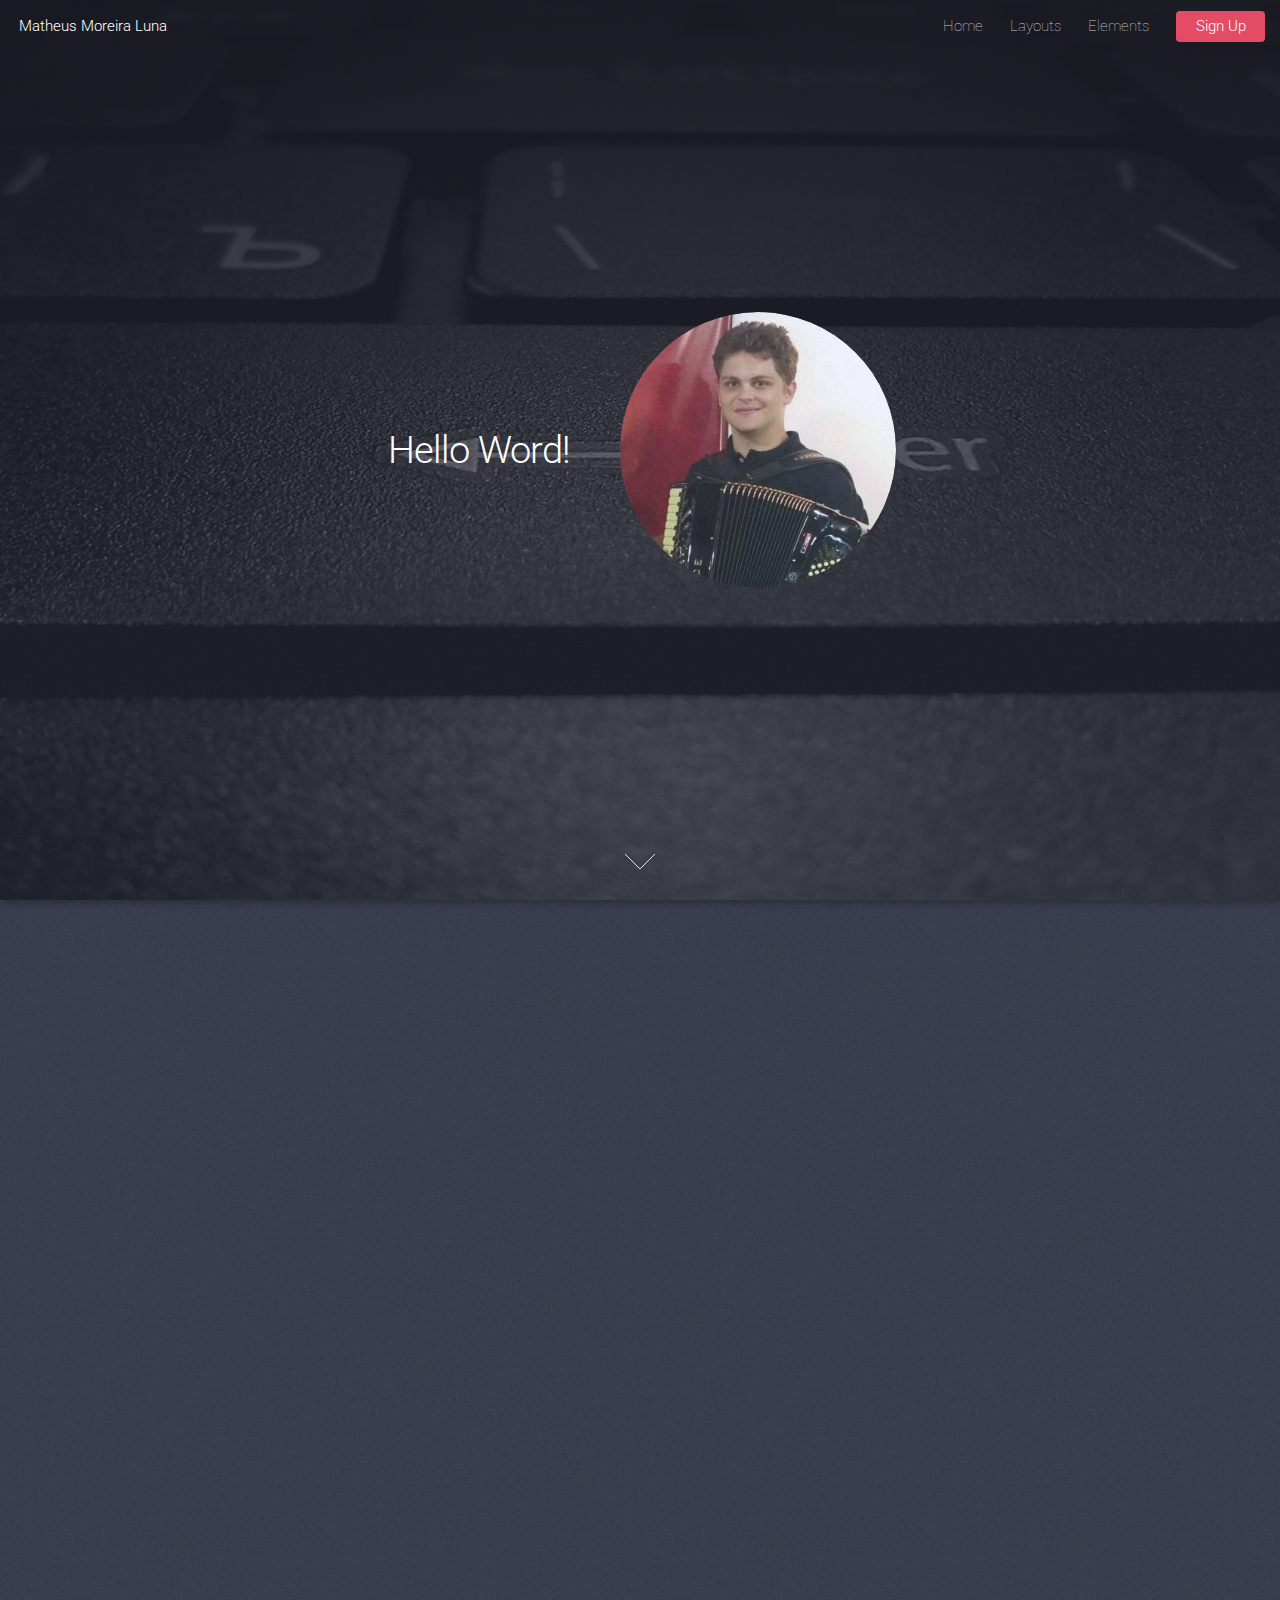
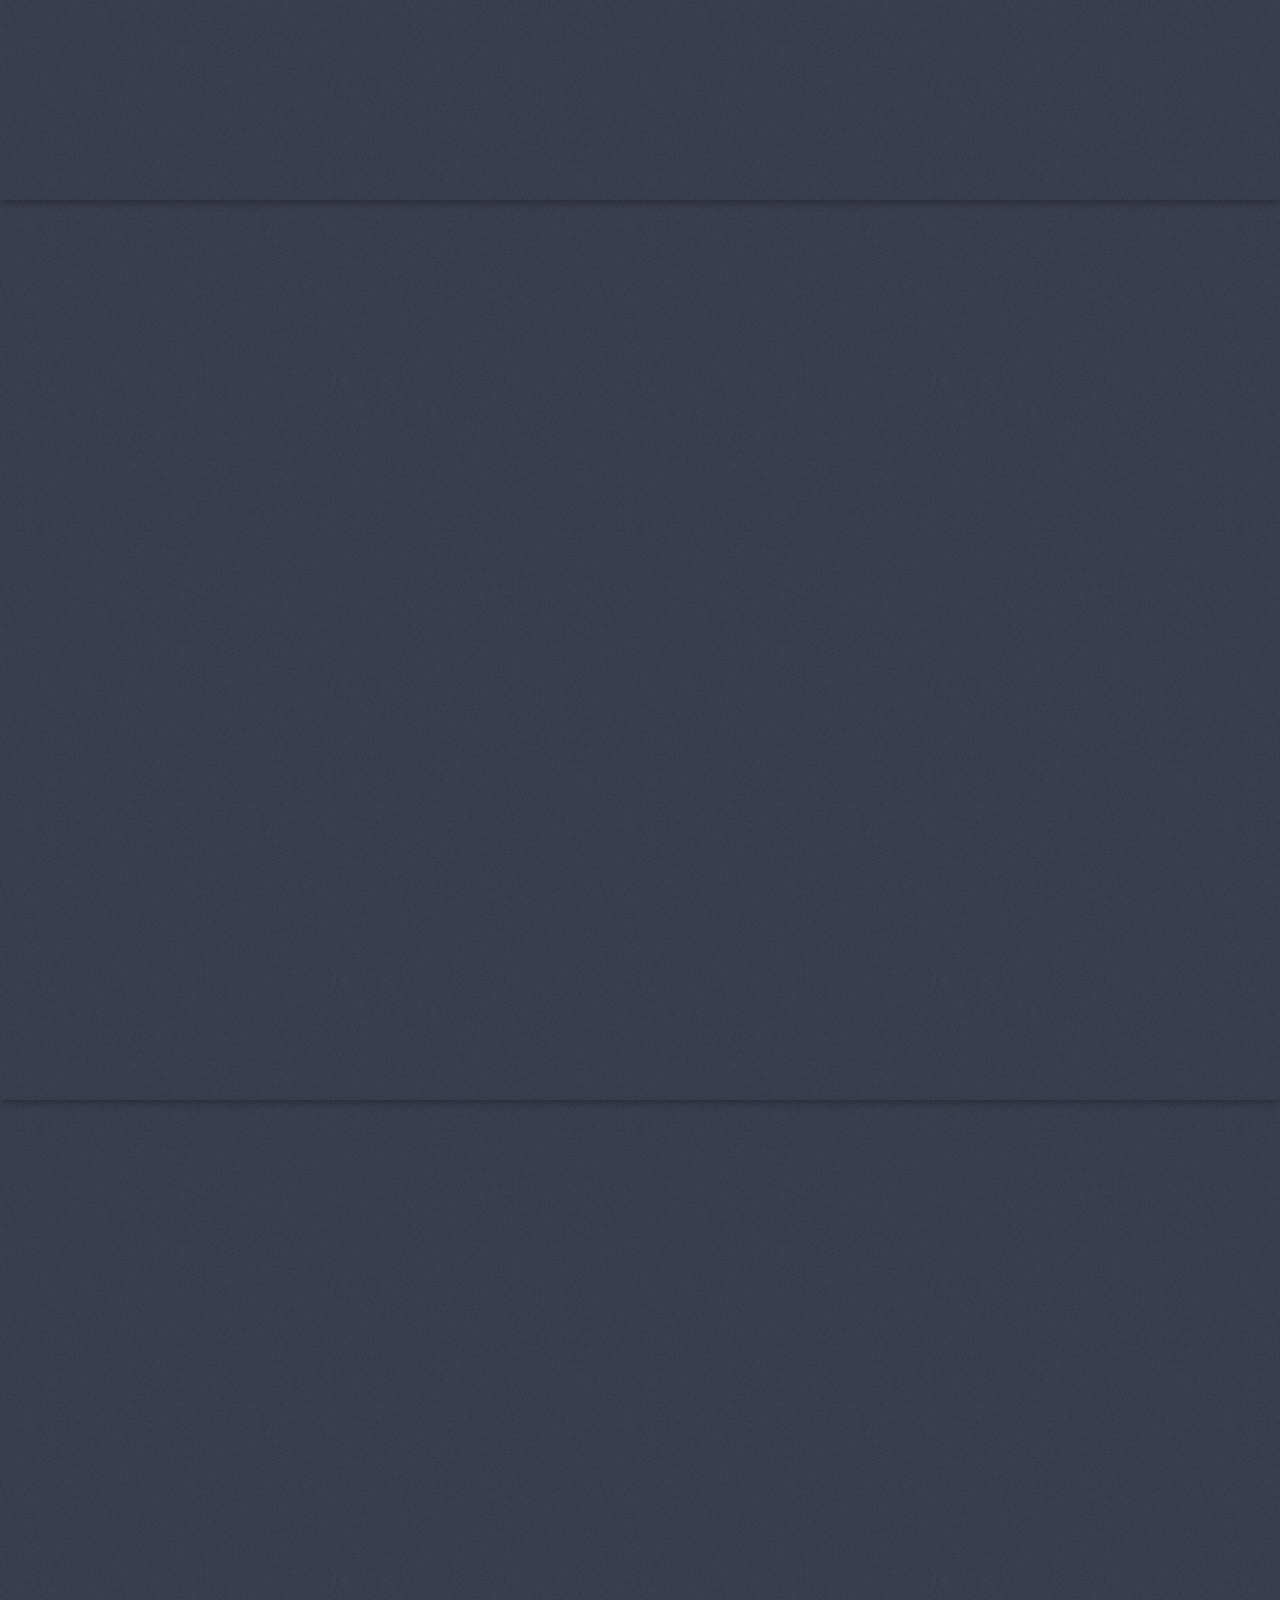
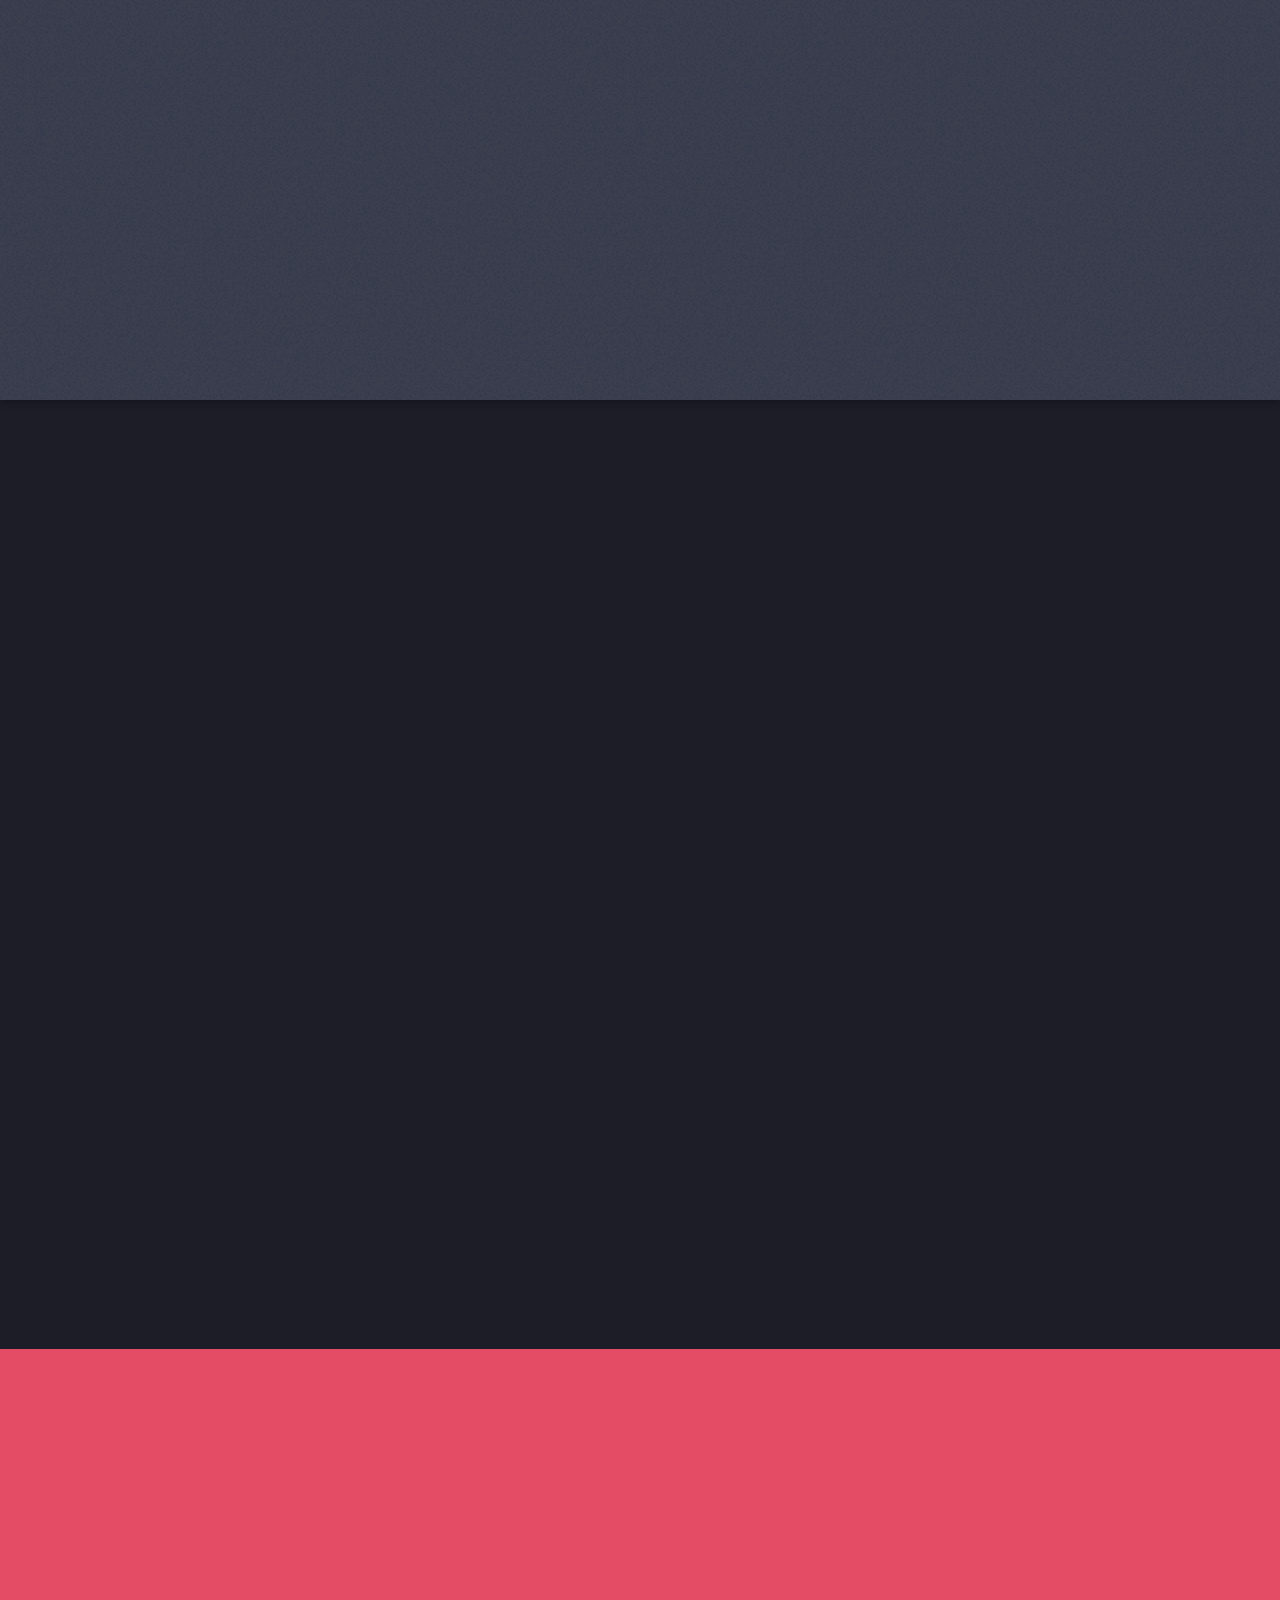
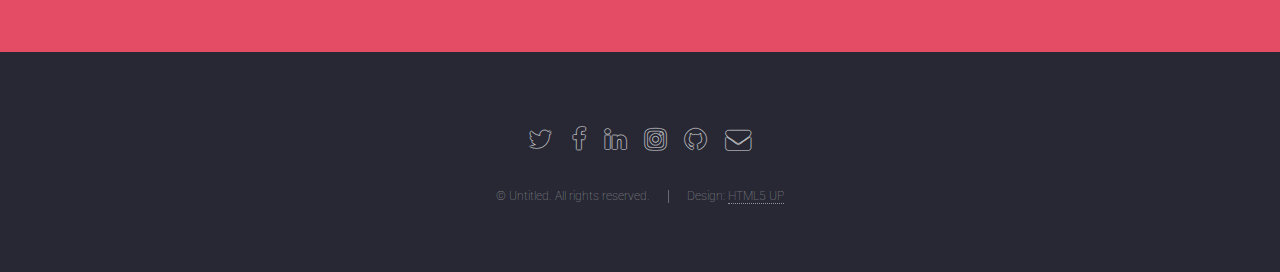
==== index.html @ fc8ed99c "Adicionando título" ====
<!DOCTYPE HTML>
<!--
	Landed by HTML5 UP
	html5up.net | @ajlkn
	Free for personal and commercial use under the CCA 3.0 license (html5up.net/license)
-->
<html lang="pt-br">
	<head>
		<title>Matheus Moreira Luna</title>
		<meta charset="utf-8" />
		<meta name="viewport" content="width=device-width, initial-scale=1" />
		<!--[if lte IE 8]><script src="assets/js/ie/html5shiv.js"></script><![endif]-->
		<link rel="stylesheet" href="assets/css/main.css" />
		<!--[if lte IE 9]><link rel="stylesheet" href="assets/css/ie9.css" /><![endif]-->
		<!--[if lte IE 8]><link rel="stylesheet" href="assets/css/ie8.css" /><![endif]-->
	</head>
	<body class="landing">
		<div id="page-wrapper">

			<!-- Header -->
				<header id="header">
					<h1 id="logo"><a href="index.html">Matheus Moreira Luna</a></h1>
					<nav id="nav">
						<ul>
							<li><a href="index.html">Home</a></li>
							<li>
								<a href="#">Layouts</a>
								<ul>
									<li><a href="left-sidebar.html">Left Sidebar</a></li>
									<li><a href="right-sidebar.html">Right Sidebar</a></li>
									<li><a href="no-sidebar.html">No Sidebar</a></li>
									<li>
										<a href="#">Submenu</a>
										<ul>
											<li><a href="#">Option 1</a></li>
											<li><a href="#">Option 2</a></li>
											<li><a href="#">Option 3</a></li>
											<li><a href="#">Option 4</a></li>
										</ul>
									</li>
								</ul>
							</li>
							<li><a href="elements.html">Elements</a></li>
							<li><a href="#" class="button special">Sign Up</a></li>
						</ul>
					</nav>
				</header>

			<!-- Banner -->
				<section id="banner">
					<div class="content">
						<header>
							<h2>Hello Word!</h2>
							<!--<p>And there are no hoverboards or flying cars.<br />
							Just apps. Lots of mother flipping apps.</p>-->
						</header>
						<span class="image"><img src="images/mathes.jpg" alt="" /></span>
					</div>
					<a href="#one" class="goto-next scrolly">Next</a>
				</section>

			<!-- One -->
				<section id="one" class="spotlight style1 bottom">
					<span class="image fit main"><img src="images/pic02.jpg" alt="" /></span>
					<div class="content">
						<div class="container">
							<div class="row">
								<div class="4u 12u$(medium)">
									<header>
										<h2>Odio faucibus ipsum integer consequat</h2>
										<p>Nascetur eu nibh vestibulum amet gravida nascetur praesent</p>
									</header>
								</div>
								<div class="4u 12u$(medium)">
									<p>Feugiat accumsan lorem eu ac lorem amet sed accumsan donec.
									Blandit orci porttitor semper. Arcu phasellus tortor enim mi
									nisi praesent dolor adipiscing. Integer mi sed nascetur cep aliquet
									augue varius tempus lobortis porttitor accumsan consequat
									adipiscing lorem dolor.</p>
								</div>
								<div class="4u$ 12u$(medium)">
									<p>Morbi enim nascetur et placerat lorem sed iaculis neque ante
									adipiscing adipiscing metus massa. Blandit orci porttitor semper.
									Arcu phasellus tortor enim mi mi nisi praesent adipiscing. Integer
									mi sed nascetur cep aliquet augue varius tempus. Feugiat lorem
									ipsum dolor nullam.</p>
								</div>
							</div>
						</div>
					</div>
					<a href="#two" class="goto-next scrolly">Next</a>
				</section>

			<!-- Two -->
				<section id="two" class="spotlight style2 right">
					<span class="image fit main"><img src="images/pic03.jpg" alt="" /></span>
					<div class="content">
						<header>
							<h2>Interdum amet non magna accumsan</h2>
							<p>Nunc commodo accumsan eget id nisi eu col volutpat magna</p>
						</header>
						<p>Feugiat accumsan lorem eu ac lorem amet ac arcu phasellus tortor enim mi mi nisi praesent adipiscing. Integer mi sed nascetur cep aliquet augue varius tempus lobortis porttitor lorem et accumsan consequat adipiscing lorem.</p>
						<ul class="actions">
							<li><a href="#" class="button">Learn More</a></li>
						</ul>
					</div>
					<a href="#three" class="goto-next scrolly">Next</a>
				</section>

			<!-- Three -->
				<section id="three" class="spotlight style3 left">
					<span class="image fit main bottom"><img src="images/pic04.jpg" alt="" /></span>
					<div class="content">
						<header>
							<h2>Interdum felis blandit praesent sed augue</h2>
							<p>Accumsan integer ultricies aliquam vel massa sapien phasellus</p>
						</header>
						<p>Feugiat accumsan lorem eu ac lorem amet ac arcu phasellus tortor enim mi mi nisi praesent adipiscing. Integer mi sed nascetur cep aliquet augue varius tempus lobortis porttitor lorem et accumsan consequat adipiscing lorem.</p>
						<ul class="actions">
							<li><a href="#" class="button">Learn More</a></li>
						</ul>
					</div>
					<a href="#four" class="goto-next scrolly">Next</a>
				</section>

			<!-- Four -->
				<section id="four" class="wrapper style1 special fade-up">
					<div class="container">
						<header class="major">
							<h2>Accumsan sed tempus adipiscing blandit</h2>
							<p>Iaculis ac volutpat vis non enim gravida nisi faucibus posuere arcu consequat</p>
						</header>
						<div class="box alt">
							<div class="row uniform">
								<section class="4u 6u(medium) 12u$(xsmall)">
									<span class="icon alt major fa-area-chart"></span>
									<h3>Ipsum sed commodo</h3>
									<p>Feugiat accumsan lorem eu ac lorem amet accumsan donec. Blandit orci porttitor.</p>
								</section>
								<section class="4u 6u$(medium) 12u$(xsmall)">
									<span class="icon alt major fa-comment"></span>
									<h3>Eleifend lorem ornare</h3>
									<p>Feugiat accumsan lorem eu ac lorem amet accumsan donec. Blandit orci porttitor.</p>
								</section>
								<section class="4u$ 6u(medium) 12u$(xsmall)">
									<span class="icon alt major fa-flask"></span>
									<h3>Cubilia cep lobortis</h3>
									<p>Feugiat accumsan lorem eu ac lorem amet accumsan donec. Blandit orci porttitor.</p>
								</section>
								<section class="4u 6u$(medium) 12u$(xsmall)">
									<span class="icon alt major fa-paper-plane"></span>
									<h3>Non semper interdum</h3>
									<p>Feugiat accumsan lorem eu ac lorem amet accumsan donec. Blandit orci porttitor.</p>
								</section>
								<section class="4u 6u(medium) 12u$(xsmall)">
									<span class="icon alt major fa-file"></span>
									<h3>Odio laoreet accumsan</h3>
									<p>Feugiat accumsan lorem eu ac lorem amet accumsan donec. Blandit orci porttitor.</p>
								</section>
								<section class="4u$ 6u$(medium) 12u$(xsmall)">
									<span class="icon alt major fa-lock"></span>
									<h3>Massa arcu accumsan</h3>
									<p>Feugiat accumsan lorem eu ac lorem amet accumsan donec. Blandit orci porttitor.</p>
								</section>
							</div>
						</div>
						<footer class="major">
							<ul class="actions">
								<li><a href="#" class="button">Magna sed feugiat</a></li>
							</ul>
						</footer>
					</div>
				</section>

			<!-- Five -->
				<section id="five" class="wrapper style2 special fade">
					<div class="container">
						<header>
							<h2>Magna faucibus lorem diam</h2>
							<p>Ante metus praesent faucibus ante integer id accumsan eleifend</p>
						</header>
						<form method="post" action="#" class="container 50%">
							<div class="row uniform 50%">
								<div class="8u 12u$(xsmall)"><input type="email" name="email" id="email" placeholder="Your Email Address" /></div>
								<div class="4u$ 12u$(xsmall)"><input type="submit" value="Get Started" class="fit special" /></div>
							</div>
						</form>
					</div>
				</section>

			<!-- Footer -->
				<footer id="footer">
					<ul class="icons">
						<li><a href="#" class="icon alt fa-twitter"><span class="label">Twitter</span></a></li>
						<li><a href="#" class="icon alt fa-facebook"><span class="label">Facebook</span></a></li>
						<li><a href="#" class="icon alt fa-linkedin"><span class="label">LinkedIn</span></a></li>
						<li><a href="#" class="icon alt fa-instagram"><span class="label">Instagram</span></a></li>
						<li><a href="#" class="icon alt fa-github"><span class="label">GitHub</span></a></li>
						<li><a href="#" class="icon alt fa-envelope"><span class="label">Email</span></a></li>
					</ul>
					<ul class="copyright">
						<li>&copy; Untitled. All rights reserved.</li><li>Design: <a href="http://html5up.net">HTML5 UP</a></li>
					</ul>
				</footer>

		</div>

		<!-- Scripts -->
			<script src="assets/js/jquery.min.js"></script>
			<script src="assets/js/jquery.scrolly.min.js"></script>
			<script src="assets/js/jquery.dropotron.min.js"></script>
			<script src="assets/js/jquery.scrollex.min.js"></script>
			<script src="assets/js/skel.min.js"></script>
			<script src="assets/js/util.js"></script>
			<!--[if lte IE 8]><script src="assets/js/ie/respond.min.js"></script><![endif]-->
			<script src="assets/js/main.js"></script>

	</body>
</html>
---- assets/css/main.css ----
@import url("font-awesome.min.css");
@import url("http://fonts.googleapis.com/css?family=Roboto:100,300,100italic,300italic");

/*
	Landed by HTML5 UP
	html5up.net | @ajlkn
	Free for personal and commercial use under the CCA 3.0 license (html5up.net/license)
*/

/* Reset */

	html, body, div, span, applet, object, iframe, h1, h2, h3, h4, h5, h6, p, blockquote, pre, a, abbr, acronym, address, big, cite, code, del, dfn, em, img, ins, kbd, q, s, samp, small, strike, strong, sub, sup, tt, var, b, u, i, center, dl, dt, dd, ol, ul, li, fieldset, form, label, legend, table, caption, tbody, tfoot, thead, tr, th, td, article, aside, canvas, details, embed, figure, figcaption, footer, header, hgroup, menu, nav, output, ruby, section, summary, time, mark, audio, video {
		margin: 0;
		padding: 0;
		border: 0;
		font-size: 100%;
		font: inherit;
		vertical-align: baseline;
	}

	article, aside, details, figcaption, figure, footer, header, hgroup, menu, nav, section {
		display: block;
	}

	body {
		line-height: 1;
	}

	ol, ul {
		list-style: none;
	}

	blockquote, q {
		quotes: none;
	}

	blockquote:before, blockquote:after, q:before, q:after {
		content: '';
		content: none;
	}

	table {
		border-collapse: collapse;
		border-spacing: 0;
	}

	body {
		-webkit-text-size-adjust: none;
	}

/* Box Model */

	*, *:before, *:after {
		-moz-box-sizing: border-box;
		-webkit-box-sizing: border-box;
		box-sizing: border-box;
	}

/* Containers */

	.container {
		margin-left: auto;
		margin-right: auto;
	}

	.container.\31 25\25 {
		width: 100%;
		max-width: 87.5em;
		min-width: 70em;
	}

	.container.\37 5\25 {
		width: 52.5em;
	}

	.container.\35 0\25 {
		width: 35em;
	}

	.container.\32 5\25 {
		width: 17.5em;
	}

	.container {
		width: 70em;
	}

	@media screen and (max-width: 1680px) {

		.container.\31 25\25 {
			width: 100%;
			max-width: 87.5em;
			min-width: 70em;
		}

		.container.\37 5\25 {
			width: 52.5em;
		}

		.container.\35 0\25 {
			width: 35em;
		}

		.container.\32 5\25 {
			width: 17.5em;
		}

		.container {
			width: 70em;
		}

	}

	@media screen and (max-width: 1280px) {

		.container.\31 25\25 {
			width: 100%;
			max-width: 112.5%;
			min-width: 90%;
		}

		.container.\37 5\25 {
			width: 67.5%;
		}

		.container.\35 0\25 {
			width: 45%;
		}

		.container.\32 5\25 {
			width: 22.5%;
		}

		.container {
			width: 90%;
		}

	}

	@media screen and (max-width: 980px) {

		.container.\31 25\25 {
			width: 100%;
			max-width: 125%;
			min-width: 100%;
		}

		.container.\37 5\25 {
			width: 75%;
		}

		.container.\35 0\25 {
			width: 50%;
		}

		.container.\32 5\25 {
			width: 25%;
		}

		.container {
			width: 100% !important;
		}

	}

	@media screen and (max-width: 736px) {

		.container.\31 25\25 {
			width: 100%;
			max-width: 125%;
			min-width: 100%;
		}

		.container.\37 5\25 {
			width: 75%;
		}

		.container.\35 0\25 {
			width: 50%;
		}

		.container.\32 5\25 {
			width: 25%;
		}

		.container {
			width: 100% !important;
		}

	}

	@media screen and (max-width: 480px) {

		.container.\31 25\25 {
			width: 100%;
			max-width: 125%;
			min-width: 100%;
		}

		.container.\37 5\25 {
			width: 75%;
		}

		.container.\35 0\25 {
			width: 50%;
		}

		.container.\32 5\25 {
			width: 25%;
		}

		.container {
			width: 100% !important;
		}

	}

/* Grid */

	.row {
		border-bottom: solid 1px transparent;
		-moz-box-sizing: border-box;
		-webkit-box-sizing: border-box;
		box-sizing: border-box;
	}

	.row > * {
		float: left;
		-moz-box-sizing: border-box;
		-webkit-box-sizing: border-box;
		box-sizing: border-box;
	}

	.row:after, .row:before {
		content: '';
		display: block;
		clear: both;
		height: 0;
	}

	.row.uniform > * > :first-child {
		margin-top: 0;
	}

	.row.uniform > * > :last-child {
		margin-bottom: 0;
	}

	.row.\30 \25 > * {
		padding: 0 0 0 0em;
	}

	.row.\30 \25 {
		margin: 0 0 -1px 0em;
	}

	.row.uniform.\30 \25 > * {
		padding: 0em 0 0 0em;
	}

	.row.uniform.\30 \25 {
		margin: 0em 0 -1px 0em;
	}

	.row > * {
		padding: 0 0 0 2.5em;
	}

	.row {
		margin: 0 0 -1px -2.5em;
	}

	.row.uniform > * {
		padding: 2.5em 0 0 2.5em;
	}

	.row.uniform {
		margin: -2.5em 0 -1px -2.5em;
	}

	.row.\32 00\25 > * {
		padding: 0 0 0 5em;
	}

	.row.\32 00\25 {
		margin: 0 0 -1px -5em;
	}

	.row.uniform.\32 00\25 > * {
		padding: 5em 0 0 5em;
	}

	.row.uniform.\32 00\25 {
		margin: -5em 0 -1px -5em;
	}

	.row.\31 50\25 > * {
		padding: 0 0 0 3.75em;
	}

	.row.\31 50\25 {
		margin: 0 0 -1px -3.75em;
	}

	.row.uniform.\31 50\25 > * {
		padding: 3.75em 0 0 3.75em;
	}

	.row.uniform.\31 50\25 {
		margin: -3.75em 0 -1px -3.75em;
	}

	.row.\35 0\25 > * {
		padding: 0 0 0 1.25em;
	}

	.row.\35 0\25 {
		margin: 0 0 -1px -1.25em;
	}

	.row.uniform.\35 0\25 > * {
		padding: 1.25em 0 0 1.25em;
	}

	.row.uniform.\35 0\25 {
		margin: -1.25em 0 -1px -1.25em;
	}

	.row.\32 5\25 > * {
		padding: 0 0 0 0.625em;
	}

	.row.\32 5\25 {
		margin: 0 0 -1px -0.625em;
	}

	.row.uniform.\32 5\25 > * {
		padding: 0.625em 0 0 0.625em;
	}

	.row.uniform.\32 5\25 {
		margin: -0.625em 0 -1px -0.625em;
	}

	.\31 2u, .\31 2u\24 {
		width: 100%;
		clear: none;
		margin-left: 0;
	}

	.\31 1u, .\31 1u\24 {
		width: 91.6666666667%;
		clear: none;
		margin-left: 0;
	}

	.\31 0u, .\31 0u\24 {
		width: 83.3333333333%;
		clear: none;
		margin-left: 0;
	}

	.\39 u, .\39 u\24 {
		width: 75%;
		clear: none;
		margin-left: 0;
	}

	.\38 u, .\38 u\24 {
		width: 66.6666666667%;
		clear: none;
		margin-left: 0;
	}

	.\37 u, .\37 u\24 {
		width: 58.3333333333%;
		clear: none;
		margin-left: 0;
	}

	.\36 u, .\36 u\24 {
		width: 50%;
		clear: none;
		margin-left: 0;
	}

	.\35 u, .\35 u\24 {
		width: 41.6666666667%;
		clear: none;
		margin-left: 0;
	}

	.\34 u, .\34 u\24 {
		width: 33.3333333333%;
		clear: none;
		margin-left: 0;
	}

	.\33 u, .\33 u\24 {
		width: 25%;
		clear: none;
		margin-left: 0;
	}

	.\32 u, .\32 u\24 {
		width: 16.6666666667%;
		clear: none;
		margin-left: 0;
	}

	.\31 u, .\31 u\24 {
		width: 8.3333333333%;
		clear: none;
		margin-left: 0;
	}

	.\31 2u\24 + *,
	.\31 1u\24 + *,
	.\31 0u\24 + *,
	.\39 u\24 + *,
	.\38 u\24 + *,
	.\37 u\24 + *,
	.\36 u\24 + *,
	.\35 u\24 + *,
	.\34 u\24 + *,
	.\33 u\24 + *,
	.\32 u\24 + *,
	.\31 u\24 + * {
		clear: left;
	}

	.\-11u {
		margin-left: 91.66667%;
	}

	.\-10u {
		margin-left: 83.33333%;
	}

	.\-9u {
		margin-left: 75%;
	}

	.\-8u {
		margin-left: 66.66667%;
	}

	.\-7u {
		margin-left: 58.33333%;
	}

	.\-6u {
		margin-left: 50%;
	}

	.\-5u {
		margin-left: 41.66667%;
	}

	.\-4u {
		margin-left: 33.33333%;
	}

	.\-3u {
		margin-left: 25%;
	}

	.\-2u {
		margin-left: 16.66667%;
	}

	.\-1u {
		margin-left: 8.33333%;
	}

	@media screen and (max-width: 1680px) {

		.row > * {
			padding: 0 0 0 2.5em;
		}

		.row {
			margin: 0 0 -1px -2.5em;
		}

		.row.uniform > * {
			padding: 2.5em 0 0 2.5em;
		}

		.row.uniform {
			margin: -2.5em 0 -1px -2.5em;
		}

		.row.\32 00\25 > * {
			padding: 0 0 0 5em;
		}

		.row.\32 00\25 {
			margin: 0 0 -1px -5em;
		}

		.row.uniform.\32 00\25 > * {
			padding: 5em 0 0 5em;
		}

		.row.uniform.\32 00\25 {
			margin: -5em 0 -1px -5em;
		}

		.row.\31 50\25 > * {
			padding: 0 0 0 3.75em;
		}

		.row.\31 50\25 {
			margin: 0 0 -1px -3.75em;
		}

		.row.uniform.\31 50\25 > * {
			padding: 3.75em 0 0 3.75em;
		}

		.row.uniform.\31 50\25 {
			margin: -3.75em 0 -1px -3.75em;
		}

		.row.\35 0\25 > * {
			padding: 0 0 0 1.25em;
		}

		.row.\35 0\25 {
			margin: 0 0 -1px -1.25em;
		}

		.row.uniform.\35 0\25 > * {
			padding: 1.25em 0 0 1.25em;
		}

		.row.uniform.\35 0\25 {
			margin: -1.25em 0 -1px -1.25em;
		}

		.row.\32 5\25 > * {
			padding: 0 0 0 0.625em;
		}

		.row.\32 5\25 {
			margin: 0 0 -1px -0.625em;
		}

		.row.uniform.\32 5\25 > * {
			padding: 0.625em 0 0 0.625em;
		}

		.row.uniform.\32 5\25 {
			margin: -0.625em 0 -1px -0.625em;
		}

		.\31 2u\28xlarge\29, .\31 2u\24\28xlarge\29 {
			width: 100%;
			clear: none;
			margin-left: 0;
		}

		.\31 1u\28xlarge\29, .\31 1u\24\28xlarge\29 {
			width: 91.6666666667%;
			clear: none;
			margin-left: 0;
		}

		.\31 0u\28xlarge\29, .\31 0u\24\28xlarge\29 {
			width: 83.3333333333%;
			clear: none;
			margin-left: 0;
		}

		.\39 u\28xlarge\29, .\39 u\24\28xlarge\29 {
			width: 75%;
			clear: none;
			margin-left: 0;
		}

		.\38 u\28xlarge\29, .\38 u\24\28xlarge\29 {
			width: 66.6666666667%;
			clear: none;
			margin-left: 0;
		}

		.\37 u\28xlarge\29, .\37 u\24\28xlarge\29 {
			width: 58.3333333333%;
			clear: none;
			margin-left: 0;
		}

		.\36 u\28xlarge\29, .\36 u\24\28xlarge\29 {
			width: 50%;
			clear: none;
			margin-left: 0;
		}

		.\35 u\28xlarge\29, .\35 u\24\28xlarge\29 {
			width: 41.6666666667%;
			clear: none;
			margin-left: 0;
		}

		.\34 u\28xlarge\29, .\34 u\24\28xlarge\29 {
			width: 33.3333333333%;
			clear: none;
			margin-left: 0;
		}

		.\33 u\28xlarge\29, .\33 u\24\28xlarge\29 {
			width: 25%;
			clear: none;
			margin-left: 0;
		}

		.\32 u\28xlarge\29, .\32 u\24\28xlarge\29 {
			width: 16.6666666667%;
			clear: none;
			margin-left: 0;
		}

		.\31 u\28xlarge\29, .\31 u\24\28xlarge\29 {
			width: 8.3333333333%;
			clear: none;
			margin-left: 0;
		}

		.\31 2u\24\28xlarge\29 + *,
		.\31 1u\24\28xlarge\29 + *,
		.\31 0u\24\28xlarge\29 + *,
		.\39 u\24\28xlarge\29 + *,
		.\38 u\24\28xlarge\29 + *,
		.\37 u\24\28xlarge\29 + *,
		.\36 u\24\28xlarge\29 + *,
		.\35 u\24\28xlarge\29 + *,
		.\34 u\24\28xlarge\29 + *,
		.\33 u\24\28xlarge\29 + *,
		.\32 u\24\28xlarge\29 + *,
		.\31 u\24\28xlarge\29 + * {
			clear: left;
		}

		.\-11u\28xlarge\29 {
			margin-left: 91.66667%;
		}

		.\-10u\28xlarge\29 {
			margin-left: 83.33333%;
		}

		.\-9u\28xlarge\29 {
			margin-left: 75%;
		}

		.\-8u\28xlarge\29 {
			margin-left: 66.66667%;
		}

		.\-7u\28xlarge\29 {
			margin-left: 58.33333%;
		}

		.\-6u\28xlarge\29 {
			margin-left: 50%;
		}

		.\-5u\28xlarge\29 {
			margin-left: 41.66667%;
		}

		.\-4u\28xlarge\29 {
			margin-left: 33.33333%;
		}

		.\-3u\28xlarge\29 {
			margin-left: 25%;
		}

		.\-2u\28xlarge\29 {
			margin-left: 16.66667%;
		}

		.\-1u\28xlarge\29 {
			margin-left: 8.33333%;
		}

	}

	@media screen and (max-width: 1280px) {

		.row > * {
			padding: 0 0 0 2.5em;
		}

		.row {
			margin: 0 0 -1px -2.5em;
		}

		.row.uniform > * {
			padding: 2.5em 0 0 2.5em;
		}

		.row.uniform {
			margin: -2.5em 0 -1px -2.5em;
		}

		.row.\32 00\25 > * {
			padding: 0 0 0 5em;
		}

		.row.\32 00\25 {
			margin: 0 0 -1px -5em;
		}

		.row.uniform.\32 00\25 > * {
			padding: 5em 0 0 5em;
		}

		.row.uniform.\32 00\25 {
			margin: -5em 0 -1px -5em;
		}

		.row.\31 50\25 > * {
			padding: 0 0 0 3.75em;
		}

		.row.\31 50\25 {
			margin: 0 0 -1px -3.75em;
		}

		.row.uniform.\31 50\25 > * {
			padding: 3.75em 0 0 3.75em;
		}

		.row.uniform.\31 50\25 {
			margin: -3.75em 0 -1px -3.75em;
		}

		.row.\35 0\25 > * {
			padding: 0 0 0 1.25em;
		}

		.row.\35 0\25 {
			margin: 0 0 -1px -1.25em;
		}

		.row.uniform.\35 0\25 > * {
			padding: 1.25em 0 0 1.25em;
		}

		.row.uniform.\35 0\25 {
			margin: -1.25em 0 -1px -1.25em;
		}

		.row.\32 5\25 > * {
			padding: 0 0 0 0.625em;
		}

		.row.\32 5\25 {
			margin: 0 0 -1px -0.625em;
		}

		.row.uniform.\32 5\25 > * {
			padding: 0.625em 0 0 0.625em;
		}

		.row.uniform.\32 5\25 {
			margin: -0.625em 0 -1px -0.625em;
		}

		.\31 2u\28large\29, .\31 2u\24\28large\29 {
			width: 100%;
			clear: none;
			margin-left: 0;
		}

		.\31 1u\28large\29, .\31 1u\24\28large\29 {
			width: 91.6666666667%;
			clear: none;
			margin-left: 0;
		}

		.\31 0u\28large\29, .\31 0u\24\28large\29 {
			width: 83.3333333333%;
			clear: none;
			margin-left: 0;
		}

		.\39 u\28large\29, .\39 u\24\28large\29 {
			width: 75%;
			clear: none;
			margin-left: 0;
		}

		.\38 u\28large\29, .\38 u\24\28large\29 {
			width: 66.6666666667%;
			clear: none;
			margin-left: 0;
		}

		.\37 u\28large\29, .\37 u\24\28large\29 {
			width: 58.3333333333%;
			clear: none;
			margin-left: 0;
		}

		.\36 u\28large\29, .\36 u\24\28large\29 {
			width: 50%;
			clear: none;
			margin-left: 0;
		}

		.\35 u\28large\29, .\35 u\24\28large\29 {
			width: 41.6666666667%;
			clear: none;
			margin-left: 0;
		}

		.\34 u\28large\29, .\34 u\24\28large\29 {
			width: 33.3333333333%;
			clear: none;
			margin-left: 0;
		}

		.\33 u\28large\29, .\33 u\24\28large\29 {
			width: 25%;
			clear: none;
			margin-left: 0;
		}

		.\32 u\28large\29, .\32 u\24\28large\29 {
			width: 16.6666666667%;
			clear: none;
			margin-left: 0;
		}

		.\31 u\28large\29, .\31 u\24\28large\29 {
			width: 8.3333333333%;
			clear: none;
			margin-left: 0;
		}

		.\31 2u\24\28large\29 + *,
		.\31 1u\24\28large\29 + *,
		.\31 0u\24\28large\29 + *,
		.\39 u\24\28large\29 + *,
		.\38 u\24\28large\29 + *,
		.\37 u\24\28large\29 + *,
		.\36 u\24\28large\29 + *,
		.\35 u\24\28large\29 + *,
		.\34 u\24\28large\29 + *,
		.\33 u\24\28large\29 + *,
		.\32 u\24\28large\29 + *,
		.\31 u\24\28large\29 + * {
			clear: left;
		}

		.\-11u\28large\29 {
			margin-left: 91.66667%;
		}

		.\-10u\28large\29 {
			margin-left: 83.33333%;
		}

		.\-9u\28large\29 {
			margin-left: 75%;
		}

		.\-8u\28large\29 {
			margin-left: 66.66667%;
		}

		.\-7u\28large\29 {
			margin-left: 58.33333%;
		}

		.\-6u\28large\29 {
			margin-left: 50%;
		}

		.\-5u\28large\29 {
			margin-left: 41.66667%;
		}

		.\-4u\28large\29 {
			margin-left: 33.33333%;
		}

		.\-3u\28large\29 {
			margin-left: 25%;
		}

		.\-2u\28large\29 {
			margin-left: 16.66667%;
		}

		.\-1u\28large\29 {
			margin-left: 8.33333%;
		}

	}

	@media screen and (max-width: 980px) {

		.row > * {
			padding: 0 0 0 2.5em;
		}

		.row {
			margin: 0 0 -1px -2.5em;
		}

		.row.uniform > * {
			padding: 2.5em 0 0 2.5em;
		}

		.row.uniform {
			margin: -2.5em 0 -1px -2.5em;
		}

		.row.\32 00\25 > * {
			padding: 0 0 0 5em;
		}

		.row.\32 00\25 {
			margin: 0 0 -1px -5em;
		}

		.row.uniform.\32 00\25 > * {
			padding: 5em 0 0 5em;
		}

		.row.uniform.\32 00\25 {
			margin: -5em 0 -1px -5em;
		}

		.row.\31 50\25 > * {
			padding: 0 0 0 3.75em;
		}

		.row.\31 50\25 {
			margin: 0 0 -1px -3.75em;
		}

		.row.uniform.\31 50\25 > * {
			padding: 3.75em 0 0 3.75em;
		}

		.row.uniform.\31 50\25 {
			margin: -3.75em 0 -1px -3.75em;
		}

		.row.\35 0\25 > * {
			padding: 0 0 0 1.25em;
		}

		.row.\35 0\25 {
			margin: 0 0 -1px -1.25em;
		}

		.row.uniform.\35 0\25 > * {
			padding: 1.25em 0 0 1.25em;
		}

		.row.uniform.\35 0\25 {
			margin: -1.25em 0 -1px -1.25em;
		}

		.row.\32 5\25 > * {
			padding: 0 0 0 0.625em;
		}

		.row.\32 5\25 {
			margin: 0 0 -1px -0.625em;
		}

		.row.uniform.\32 5\25 > * {
			padding: 0.625em 0 0 0.625em;
		}

		.row.uniform.\32 5\25 {
			margin: -0.625em 0 -1px -0.625em;
		}

		.\31 2u\28medium\29, .\31 2u\24\28medium\29 {
			width: 100%;
			clear: none;
			margin-left: 0;
		}

		.\31 1u\28medium\29, .\31 1u\24\28medium\29 {
			width: 91.6666666667%;
			clear: none;
			margin-left: 0;
		}

		.\31 0u\28medium\29, .\31 0u\24\28medium\29 {
			width: 83.3333333333%;
			clear: none;
			margin-left: 0;
		}

		.\39 u\28medium\29, .\39 u\24\28medium\29 {
			width: 75%;
			clear: none;
			margin-left: 0;
		}

		.\38 u\28medium\29, .\38 u\24\28medium\29 {
			width: 66.6666666667%;
			clear: none;
			margin-left: 0;
		}

		.\37 u\28medium\29, .\37 u\24\28medium\29 {
			width: 58.3333333333%;
			clear: none;
			margin-left: 0;
		}

		.\36 u\28medium\29, .\36 u\24\28medium\29 {
			width: 50%;
			clear: none;
			margin-left: 0;
		}

		.\35 u\28medium\29, .\35 u\24\28medium\29 {
			width: 41.6666666667%;
			clear: none;
			margin-left: 0;
		}

		.\34 u\28medium\29, .\34 u\24\28medium\29 {
			width: 33.3333333333%;
			clear: none;
			margin-left: 0;
		}

		.\33 u\28medium\29, .\33 u\24\28medium\29 {
			width: 25%;
			clear: none;
			margin-left: 0;
		}

		.\32 u\28medium\29, .\32 u\24\28medium\29 {
			width: 16.6666666667%;
			clear: none;
			margin-left: 0;
		}

		.\31 u\28medium\29, .\31 u\24\28medium\29 {
			width: 8.3333333333%;
			clear: none;
			margin-left: 0;
		}

		.\31 2u\24\28medium\29 + *,
		.\31 1u\24\28medium\29 + *,
		.\31 0u\24\28medium\29 + *,
		.\39 u\24\28medium\29 + *,
		.\38 u\24\28medium\29 + *,
		.\37 u\24\28medium\29 + *,
		.\36 u\24\28medium\29 + *,
		.\35 u\24\28medium\29 + *,
		.\34 u\24\28medium\29 + *,
		.\33 u\24\28medium\29 + *,
		.\32 u\24\28medium\29 + *,
		.\31 u\24\28medium\29 + * {
			clear: left;
		}

		.\-11u\28medium\29 {
			margin-left: 91.66667%;
		}

		.\-10u\28medium\29 {
			margin-left: 83.33333%;
		}

		.\-9u\28medium\29 {
			margin-left: 75%;
		}

		.\-8u\28medium\29 {
			margin-left: 66.66667%;
		}

		.\-7u\28medium\29 {
			margin-left: 58.33333%;
		}

		.\-6u\28medium\29 {
			margin-left: 50%;
		}

		.\-5u\28medium\29 {
			margin-left: 41.66667%;
		}

		.\-4u\28medium\29 {
			margin-left: 33.33333%;
		}

		.\-3u\28medium\29 {
			margin-left: 25%;
		}

		.\-2u\28medium\29 {
			margin-left: 16.66667%;
		}

		.\-1u\28medium\29 {
			margin-left: 8.33333%;
		}

	}

	@media screen and (max-width: 736px) {

		.row > * {
			padding: 0 0 0 2.5em;
		}

		.row {
			margin: 0 0 -1px -2.5em;
		}

		.row.uniform > * {
			padding: 2.5em 0 0 2.5em;
		}

		.row.uniform {
			margin: -2.5em 0 -1px -2.5em;
		}

		.row.\32 00\25 > * {
			padding: 0 0 0 5em;
		}

		.row.\32 00\25 {
			margin: 0 0 -1px -5em;
		}

		.row.uniform.\32 00\25 > * {
			padding: 5em 0 0 5em;
		}

		.row.uniform.\32 00\25 {
			margin: -5em 0 -1px -5em;
		}

		.row.\31 50\25 > * {
			padding: 0 0 0 3.75em;
		}

		.row.\31 50\25 {
			margin: 0 0 -1px -3.75em;
		}

		.row.uniform.\31 50\25 > * {
			padding: 3.75em 0 0 3.75em;
		}

		.row.uniform.\31 50\25 {
			margin: -3.75em 0 -1px -3.75em;
		}

		.row.\35 0\25 > * {
			padding: 0 0 0 1.25em;
		}

		.row.\35 0\25 {
			margin: 0 0 -1px -1.25em;
		}

		.row.uniform.\35 0\25 > * {
			padding: 1.25em 0 0 1.25em;
		}

		.row.uniform.\35 0\25 {
			margin: -1.25em 0 -1px -1.25em;
		}

		.row.\32 5\25 > * {
			padding: 0 0 0 0.625em;
		}

		.row.\32 5\25 {
			margin: 0 0 -1px -0.625em;
		}

		.row.uniform.\32 5\25 > * {
			padding: 0.625em 0 0 0.625em;
		}

		.row.uniform.\32 5\25 {
			margin: -0.625em 0 -1px -0.625em;
		}

		.\31 2u\28small\29, .\31 2u\24\28small\29 {
			width: 100%;
			clear: none;
			margin-left: 0;
		}

		.\31 1u\28small\29, .\31 1u\24\28small\29 {
			width: 91.6666666667%;
			clear: none;
			margin-left: 0;
		}

		.\31 0u\28small\29, .\31 0u\24\28small\29 {
			width: 83.3333333333%;
			clear: none;
			margin-left: 0;
		}

		.\39 u\28small\29, .\39 u\24\28small\29 {
			width: 75%;
			clear: none;
			margin-left: 0;
		}

		.\38 u\28small\29, .\38 u\24\28small\29 {
			width: 66.6666666667%;
			clear: none;
			margin-left: 0;
		}

		.\37 u\28small\29, .\37 u\24\28small\29 {
			width: 58.3333333333%;
			clear: none;
			margin-left: 0;
		}

		.\36 u\28small\29, .\36 u\24\28small\29 {
			width: 50%;
			clear: none;
			margin-left: 0;
		}

		.\35 u\28small\29, .\35 u\24\28small\29 {
			width: 41.6666666667%;
			clear: none;
			margin-left: 0;
		}

		.\34 u\28small\29, .\34 u\24\28small\29 {
			width: 33.3333333333%;
			clear: none;
			margin-left: 0;
		}

		.\33 u\28small\29, .\33 u\24\28small\29 {
			width: 25%;
			clear: none;
			margin-left: 0;
		}

		.\32 u\28small\29, .\32 u\24\28small\29 {
			width: 16.6666666667%;
			clear: none;
			margin-left: 0;
		}

		.\31 u\28small\29, .\31 u\24\28small\29 {
			width: 8.3333333333%;
			clear: none;
			margin-left: 0;
		}

		.\31 2u\24\28small\29 + *,
		.\31 1u\24\28small\29 + *,
		.\31 0u\24\28small\29 + *,
		.\39 u\24\28small\29 + *,
		.\38 u\24\28small\29 + *,
		.\37 u\24\28small\29 + *,
		.\36 u\24\28small\29 + *,
		.\35 u\24\28small\29 + *,
		.\34 u\24\28small\29 + *,
		.\33 u\24\28small\29 + *,
		.\32 u\24\28small\29 + *,
		.\31 u\24\28small\29 + * {
			clear: left;
		}

		.\-11u\28small\29 {
			margin-left: 91.66667%;
		}

		.\-10u\28small\29 {
			margin-left: 83.33333%;
		}

		.\-9u\28small\29 {
			margin-left: 75%;
		}

		.\-8u\28small\29 {
			margin-left: 66.66667%;
		}

		.\-7u\28small\29 {
			margin-left: 58.33333%;
		}

		.\-6u\28small\29 {
			margin-left: 50%;
		}

		.\-5u\28small\29 {
			margin-left: 41.66667%;
		}

		.\-4u\28small\29 {
			margin-left: 33.33333%;
		}

		.\-3u\28small\29 {
			margin-left: 25%;
		}

		.\-2u\28small\29 {
			margin-left: 16.66667%;
		}

		.\-1u\28small\29 {
			margin-left: 8.33333%;
		}

	}

	@media screen and (max-width: 480px) {

		.row > * {
			padding: 0 0 0 2.5em;
		}

		.row {
			margin: 0 0 -1px -2.5em;
		}

		.row.uniform > * {
			padding: 2.5em 0 0 2.5em;
		}

		.row.uniform {
			margin: -2.5em 0 -1px -2.5em;
		}

		.row.\32 00\25 > * {
			padding: 0 0 0 5em;
		}

		.row.\32 00\25 {
			margin: 0 0 -1px -5em;
		}

		.row.uniform.\32 00\25 > * {
			padding: 5em 0 0 5em;
		}

		.row.uniform.\32 00\25 {
			margin: -5em 0 -1px -5em;
		}

		.row.\31 50\25 > * {
			padding: 0 0 0 3.75em;
		}

		.row.\31 50\25 {
			margin: 0 0 -1px -3.75em;
		}

		.row.uniform.\31 50\25 > * {
			padding: 3.75em 0 0 3.75em;
		}

		.row.uniform.\31 50\25 {
			margin: -3.75em 0 -1px -3.75em;
		}

		.row.\35 0\25 > * {
			padding: 0 0 0 1.25em;
		}

		.row.\35 0\25 {
			margin: 0 0 -1px -1.25em;
		}

		.row.uniform.\35 0\25 > * {
			padding: 1.25em 0 0 1.25em;
		}

		.row.uniform.\35 0\25 {
			margin: -1.25em 0 -1px -1.25em;
		}

		.row.\32 5\25 > * {
			padding: 0 0 0 0.625em;
		}

		.row.\32 5\25 {
			margin: 0 0 -1px -0.625em;
		}

		.row.uniform.\32 5\25 > * {
			padding: 0.625em 0 0 0.625em;
		}

		.row.uniform.\32 5\25 {
			margin: -0.625em 0 -1px -0.625em;
		}

		.\31 2u\28xsmall\29, .\31 2u\24\28xsmall\29 {
			width: 100%;
			clear: none;
			margin-left: 0;
		}

		.\31 1u\28xsmall\29, .\31 1u\24\28xsmall\29 {
			width: 91.6666666667%;
			clear: none;
			margin-left: 0;
		}

		.\31 0u\28xsmall\29, .\31 0u\24\28xsmall\29 {
			width: 83.3333333333%;
			clear: none;
			margin-left: 0;
		}

		.\39 u\28xsmall\29, .\39 u\24\28xsmall\29 {
			width: 75%;
			clear: none;
			margin-left: 0;
		}

		.\38 u\28xsmall\29, .\38 u\24\28xsmall\29 {
			width: 66.6666666667%;
			clear: none;
			margin-left: 0;
		}

		.\37 u\28xsmall\29, .\37 u\24\28xsmall\29 {
			width: 58.3333333333%;
			clear: none;
			margin-left: 0;
		}

		.\36 u\28xsmall\29, .\36 u\24\28xsmall\29 {
			width: 50%;
			clear: none;
			margin-left: 0;
		}

		.\35 u\28xsmall\29, .\35 u\24\28xsmall\29 {
			width: 41.6666666667%;
			clear: none;
			margin-left: 0;
		}

		.\34 u\28xsmall\29, .\34 u\24\28xsmall\29 {
			width: 33.3333333333%;
			clear: none;
			margin-left: 0;
		}

		.\33 u\28xsmall\29, .\33 u\24\28xsmall\29 {
			width: 25%;
			clear: none;
			margin-left: 0;
		}

		.\32 u\28xsmall\29, .\32 u\24\28xsmall\29 {
			width: 16.6666666667%;
			clear: none;
			margin-left: 0;
		}

		.\31 u\28xsmall\29, .\31 u\24\28xsmall\29 {
			width: 8.3333333333%;
			clear: none;
			margin-left: 0;
		}

		.\31 2u\24\28xsmall\29 + *,
		.\31 1u\24\28xsmall\29 + *,
		.\31 0u\24\28xsmall\29 + *,
		.\39 u\24\28xsmall\29 + *,
		.\38 u\24\28xsmall\29 + *,
		.\37 u\24\28xsmall\29 + *,
		.\36 u\24\28xsmall\29 + *,
		.\35 u\24\28xsmall\29 + *,
		.\34 u\24\28xsmall\29 + *,
		.\33 u\24\28xsmall\29 + *,
		.\32 u\24\28xsmall\29 + *,
		.\31 u\24\28xsmall\29 + * {
			clear: left;
		}

		.\-11u\28xsmall\29 {
			margin-left: 91.66667%;
		}

		.\-10u\28xsmall\29 {
			margin-left: 83.33333%;
		}

		.\-9u\28xsmall\29 {
			margin-left: 75%;
		}

		.\-8u\28xsmall\29 {
			margin-left: 66.66667%;
		}

		.\-7u\28xsmall\29 {
			margin-left: 58.33333%;
		}

		.\-6u\28xsmall\29 {
			margin-left: 50%;
		}

		.\-5u\28xsmall\29 {
			margin-left: 41.66667%;
		}

		.\-4u\28xsmall\29 {
			margin-left: 33.33333%;
		}

		.\-3u\28xsmall\29 {
			margin-left: 25%;
		}

		.\-2u\28xsmall\29 {
			margin-left: 16.66667%;
		}

		.\-1u\28xsmall\29 {
			margin-left: 8.33333%;
		}

	}

/* Basic */

	html, body {
		background: #1c1d26;
	}

	body.is-loading *, body.is-loading *:before, body.is-loading *:after {
		-moz-animation: none !important;
		-webkit-animation: none !important;
		-ms-animation: none !important;
		animation: none !important;
		-moz-transition: none !important;
		-webkit-transition: none !important;
		-ms-transition: none !important;
		transition: none !important;
	}

	body, input, select, textarea {
		color: rgba(255, 255, 255, 0.75);
		font-family: "Roboto", Helvetica, sans-serif;
		font-size: 15pt;
		font-weight: 100;
		line-height: 1.75em;
	}

	a {
		-moz-transition: border-color 0.2s ease-in-out, color 0.2s ease-in-out;
		-webkit-transition: border-color 0.2s ease-in-out, color 0.2s ease-in-out;
		-ms-transition: border-color 0.2s ease-in-out, color 0.2s ease-in-out;
		transition: border-color 0.2s ease-in-out, color 0.2s ease-in-out;
		border-bottom: dotted 1px;
		color: #e44c65;
		text-decoration: none;
	}

		a:hover {
			color: #e44c65 !important;
			border-bottom-color: transparent;
		}

	strong, b {
		color: #ffffff;
		font-weight: 300;
	}

	em, i {
		font-style: italic;
	}

	p {
		margin: 0 0 2em 0;
	}

	h1, h2, h3, h4, h5, h6 {
		color: #ffffff;
		font-weight: 300;
		line-height: 1em;
		margin: 0 0 1em 0;
	}

		h1 a, h2 a, h3 a, h4 a, h5 a, h6 a {
			color: inherit;
			border: 0;
		}

	h2 {
		font-size: 2em;
		line-height: 1.5em;
		letter-spacing: -0.025em;
	}

	h3 {
		font-size: 1.35em;
		line-height: 1.5em;
	}

	h4 {
		font-size: 1.1em;
		line-height: 1.5em;
	}

	h5 {
		font-size: 0.9em;
		line-height: 1.5em;
	}

	h6 {
		font-size: 0.7em;
		line-height: 1.5em;
	}

	sub {
		font-size: 0.8em;
		position: relative;
		top: 0.5em;
	}

	sup {
		font-size: 0.8em;
		position: relative;
		top: -0.5em;
	}

	hr {
		border: 0;
		border-bottom: solid 1px rgba(255, 255, 255, 0.3);
		margin: 3em 0;
	}

		hr.major {
			margin: 4em 0;
		}

	blockquote {
		border-left: solid 4px rgba(255, 255, 255, 0.3);
		font-style: italic;
		margin: 0 0 2em 0;
		padding: 0.5em 0 0.5em 2em;
	}

	code {
		background: rgba(255, 255, 255, 0.075);
		border-radius: 4px;
		font-family: "Courier New", monospace;
		font-size: 0.9em;
		margin: 0 0.25em;
		padding: 0.25em 0.65em;
	}

	pre {
		-webkit-overflow-scrolling: touch;
		font-family: "Courier New", monospace;
		font-size: 0.9em;
		margin: 0 0 2em 0;
	}

		pre code {
			display: block;
			line-height: 1.75em;
			padding: 1em 1.5em;
			overflow-x: auto;
		}

	.align-left {
		text-align: left;
	}

	.align-center {
		text-align: center;
	}

	.align-right {
		text-align: right;
	}

/* Loader */

	@-moz-keyframes spinner-show {
		0% {
			opacity: 0;
		}

		100% {
			opacity: 1;
		}
	}

	@-webkit-keyframes spinner-show {
		0% {
			opacity: 0;
		}

		100% {
			opacity: 1;
		}
	}

	@-ms-keyframes spinner-show {
		0% {
			opacity: 0;
		}

		100% {
			opacity: 1;
		}
	}

	@keyframes spinner-show {
		0% {
			opacity: 0;
		}

		100% {
			opacity: 1;
		}
	}

	@-moz-keyframes spinner-hide {
		0% {
			color: rgba(255, 255, 255, 0.15);
			z-index: 100001;
			-moz-transform: scale(1) rotate(0deg);
			-webkit-transform: scale(1) rotate(0deg);
			-ms-transform: scale(1) rotate(0deg);
			transform: scale(1) rotate(0deg);
		}

		99% {
			color: #1c1d26;
			z-index: 100001;
			-moz-transform: scale(0.5) rotate(360deg);
			-webkit-transform: scale(0.5) rotate(360deg);
			-ms-transform: scale(0.5) rotate(360deg);
			transform: scale(0.5) rotate(360deg);
		}

		100% {
			color: #1c1d26;
			z-index: -1;
			-moz-transform: scale(0.5) rotate(360deg);
			-webkit-transform: scale(0.5) rotate(360deg);
			-ms-transform: scale(0.5) rotate(360deg);
			transform: scale(0.5) rotate(360deg);
		}
	}

	@-webkit-keyframes spinner-hide {
		0% {
			color: rgba(255, 255, 255, 0.15);
			z-index: 100001;
			-moz-transform: scale(1) rotate(0deg);
			-webkit-transform: scale(1) rotate(0deg);
			-ms-transform: scale(1) rotate(0deg);
			transform: scale(1) rotate(0deg);
		}

		99% {
			color: #1c1d26;
			z-index: 100001;
			-moz-transform: scale(0.5) rotate(360deg);
			-webkit-transform: scale(0.5) rotate(360deg);
			-ms-transform: scale(0.5) rotate(360deg);
			transform: scale(0.5) rotate(360deg);
		}

		100% {
			color: #1c1d26;
			z-index: -1;
			-moz-transform: scale(0.5) rotate(360deg);
			-webkit-transform: scale(0.5) rotate(360deg);
			-ms-transform: scale(0.5) rotate(360deg);
			transform: scale(0.5) rotate(360deg);
		}
	}

	@-ms-keyframes spinner-hide {
		0% {
			color: rgba(255, 255, 255, 0.15);
			z-index: 100001;
			-moz-transform: scale(1) rotate(0deg);
			-webkit-transform: scale(1) rotate(0deg);
			-ms-transform: scale(1) rotate(0deg);
			transform: scale(1) rotate(0deg);
		}

		99% {
			color: #1c1d26;
			z-index: 100001;
			-moz-transform: scale(0.5) rotate(360deg);
			-webkit-transform: scale(0.5) rotate(360deg);
			-ms-transform: scale(0.5) rotate(360deg);
			transform: scale(0.5) rotate(360deg);
		}

		100% {
			color: #1c1d26;
			z-index: -1;
			-moz-transform: scale(0.5) rotate(360deg);
			-webkit-transform: scale(0.5) rotate(360deg);
			-ms-transform: scale(0.5) rotate(360deg);
			transform: scale(0.5) rotate(360deg);
		}
	}

	@keyframes spinner-hide {
		0% {
			color: rgba(255, 255, 255, 0.15);
			z-index: 100001;
			-moz-transform: scale(1) rotate(0deg);
			-webkit-transform: scale(1) rotate(0deg);
			-ms-transform: scale(1) rotate(0deg);
			transform: scale(1) rotate(0deg);
		}

		99% {
			color: #1c1d26;
			z-index: 100001;
			-moz-transform: scale(0.5) rotate(360deg);
			-webkit-transform: scale(0.5) rotate(360deg);
			-ms-transform: scale(0.5) rotate(360deg);
			transform: scale(0.5) rotate(360deg);
		}

		100% {
			color: #1c1d26;
			z-index: -1;
			-moz-transform: scale(0.5) rotate(360deg);
			-webkit-transform: scale(0.5) rotate(360deg);
			-ms-transform: scale(0.5) rotate(360deg);
			transform: scale(0.5) rotate(360deg);
		}
	}

	@-moz-keyframes spinner-rotate {
		0% {
			-moz-transform: scale(1) rotate(0deg);
			-webkit-transform: scale(1) rotate(0deg);
			-ms-transform: scale(1) rotate(0deg);
			transform: scale(1) rotate(0deg);
		}

		100% {
			-moz-transform: scale(1) rotate(360deg);
			-webkit-transform: scale(1) rotate(360deg);
			-ms-transform: scale(1) rotate(360deg);
			transform: scale(1) rotate(360deg);
		}
	}

	@-webkit-keyframes spinner-rotate {
		0% {
			-moz-transform: scale(1) rotate(0deg);
			-webkit-transform: scale(1) rotate(0deg);
			-ms-transform: scale(1) rotate(0deg);
			transform: scale(1) rotate(0deg);
		}

		100% {
			-moz-transform: scale(1) rotate(360deg);
			-webkit-transform: scale(1) rotate(360deg);
			-ms-transform: scale(1) rotate(360deg);
			transform: scale(1) rotate(360deg);
		}
	}

	@-ms-keyframes spinner-rotate {
		0% {
			-moz-transform: scale(1) rotate(0deg);
			-webkit-transform: scale(1) rotate(0deg);
			-ms-transform: scale(1) rotate(0deg);
			transform: scale(1) rotate(0deg);
		}

		100% {
			-moz-transform: scale(1) rotate(360deg);
			-webkit-transform: scale(1) rotate(360deg);
			-ms-transform: scale(1) rotate(360deg);
			transform: scale(1) rotate(360deg);
		}
	}

	@keyframes spinner-rotate {
		0% {
			-moz-transform: scale(1) rotate(0deg);
			-webkit-transform: scale(1) rotate(0deg);
			-ms-transform: scale(1) rotate(0deg);
			transform: scale(1) rotate(0deg);
		}

		100% {
			-moz-transform: scale(1) rotate(360deg);
			-webkit-transform: scale(1) rotate(360deg);
			-ms-transform: scale(1) rotate(360deg);
			transform: scale(1) rotate(360deg);
		}
	}

	@-moz-keyframes overlay-hide {
		0% {
			opacity: 1;
			z-index: 100000;
		}

		15% {
			opacity: 1;
			z-index: 100000;
		}

		99% {
			opacity: 0;
			z-index: 100000;
		}

		100% {
			opacity: 0;
			z-index: -1;
		}
	}

	@-webkit-keyframes overlay-hide {
		0% {
			opacity: 1;
			z-index: 100000;
		}

		15% {
			opacity: 1;
			z-index: 100000;
		}

		99% {
			opacity: 0;
			z-index: 100000;
		}

		100% {
			opacity: 0;
			z-index: -1;
		}
	}

	@-ms-keyframes overlay-hide {
		0% {
			opacity: 1;
			z-index: 100000;
		}

		15% {
			opacity: 1;
			z-index: 100000;
		}

		99% {
			opacity: 0;
			z-index: 100000;
		}

		100% {
			opacity: 0;
			z-index: -1;
		}
	}

	@keyframes overlay-hide {
		0% {
			opacity: 1;
			z-index: 100000;
		}

		15% {
			opacity: 1;
			z-index: 100000;
		}

		99% {
			opacity: 0;
			z-index: 100000;
		}

		100% {
			opacity: 0;
			z-index: -1;
		}
	}

	body.landing {
		text-decoration: none;
	}

		body.landing:before {
			-moz-osx-font-smoothing: grayscale;
			-webkit-font-smoothing: antialiased;
			font-family: FontAwesome;
			font-style: normal;
			font-weight: normal;
			text-transform: none !important;
		}

		body.landing:before {
			-moz-animation: spinner-show 1.5s 1 0.25s ease forwards, spinner-hide 0.25s ease-in-out forwards !important;
			-webkit-animation: spinner-show 1.5s 1 0.25s ease forwards, spinner-hide 0.25s ease-in-out forwards !important;
			-ms-animation: spinner-show 1.5s 1 0.25s ease forwards, spinner-hide 0.25s ease-in-out forwards !important;
			animation: spinner-show 1.5s 1 0.25s ease forwards, spinner-hide 0.25s ease-in-out forwards !important;
			-moz-transform-origin: 50% 50%;
			-webkit-transform-origin: 50% 50%;
			-ms-transform-origin: 50% 50%;
			transform-origin: 50% 50%;
			color: rgba(255, 255, 255, 0.15);
			content: '\f1ce';
			cursor: default;
			display: block;
			font-size: 2em;
			height: 2em;
			left: 50%;
			line-height: 2em;
			margin: -1em 0 0 -1em;
			opacity: 0;
			position: fixed;
			text-align: center;
			top: 50%;
			width: 2em;
			z-index: -1;
		}

		body.landing:after {
			-moz-animation: overlay-hide 1.5s ease-in forwards !important;
			-webkit-animation: overlay-hide 1.5s ease-in forwards !important;
			-ms-animation: overlay-hide 1.5s ease-in forwards !important;
			animation: overlay-hide 1.5s ease-in forwards !important;
			background: #1c1d26;
			content: '';
			display: block;
			height: 100%;
			left: 0;
			opacity: 0;
			position: fixed;
			top: 0;
			width: 100%;
			z-index: -1;
		}

		body.landing.is-loading:before {
			-moz-animation: spinner-show 1.5s 1 0.25s ease forwards, spinner-rotate 0.75s infinite linear !important;
			-webkit-animation: spinner-show 1.5s 1 0.25s ease forwards, spinner-rotate 0.75s infinite linear !important;
			-ms-animation: spinner-show 1.5s 1 0.25s ease forwards, spinner-rotate 0.75s infinite linear !important;
			animation: spinner-show 1.5s 1 0.25s ease forwards, spinner-rotate 0.75s infinite linear !important;
			z-index: 100001;
		}

		body.landing.is-loading:after {
			-moz-animation: none !important;
			-webkit-animation: none !important;
			-ms-animation: none !important;
			animation: none !important;
			opacity: 1;
			z-index: 100000;
		}

	@media (-webkit-min-device-pixel-ratio: 2) {

		body.landing:before {
			line-height: 2.025em;
		}

	}

/* Section/Article */

	section.special, article.special {
		text-align: center;
	}

	header p {
		color: #ffffff;
		position: relative;
		margin: 0 0 1.5em 0;
	}

	header h2 + p {
		font-size: 1.25em;
		margin-top: -1em;
		line-height: 1.75em;
	}

	header h3 + p {
		font-size: 1.1em;
		margin-top: -0.8em;
		line-height: 1.75em;
	}

	header h4 + p,
	header h5 + p,
	header h6 + p {
		font-size: 0.9em;
		margin-top: -0.6em;
		line-height: 1.5em;
	}

	header.major {
		margin: 0 0 4em 0;
		position: relative;
		text-align: center;
	}

		header.major:after {
			background: #e44c65;
			content: '';
			display: inline-block;
			height: 0.2em;
			max-width: 20em;
			width: 75%;
		}

	footer.major {
		margin: 4em 0 0 0;
	}

/* Form */

	form {
		margin: 0 0 2em 0;
	}

	label {
		color: #ffffff;
		display: block;
		font-size: 0.9em;
		font-weight: 300;
		margin: 0 0 1em 0;
	}

	input[type="text"],
	input[type="password"],
	input[type="email"],
	select,
	textarea {
		-moz-appearance: none;
		-webkit-appearance: none;
		-ms-appearance: none;
		appearance: none;
		-moz-transition: border-color 0.2s ease-in-out;
		-webkit-transition: border-color 0.2s ease-in-out;
		-ms-transition: border-color 0.2s ease-in-out;
		transition: border-color 0.2s ease-in-out;
		background: transparent;
		border-radius: 4px;
		border: solid 1px rgba(255, 255, 255, 0.3);
		color: inherit;
		display: block;
		outline: 0;
		padding: 0 1em;
		text-decoration: none;
		width: 100%;
	}

		input[type="text"]:invalid,
		input[type="password"]:invalid,
		input[type="email"]:invalid,
		select:invalid,
		textarea:invalid {
			box-shadow: none;
		}

		input[type="text"]:focus,
		input[type="password"]:focus,
		input[type="email"]:focus,
		select:focus,
		textarea:focus {
			border-color: #e44c65;
		}

	.select-wrapper {
		text-decoration: none;
		display: block;
		position: relative;
	}

		.select-wrapper:before {
			-moz-osx-font-smoothing: grayscale;
			-webkit-font-smoothing: antialiased;
			font-family: FontAwesome;
			font-style: normal;
			font-weight: normal;
			text-transform: none !important;
		}

		.select-wrapper:before {
			color: rgba(255, 255, 255, 0.3);
			content: '\f078';
			display: block;
			height: 3em;
			line-height: 3em;
			pointer-events: none;
			position: absolute;
			right: 0;
			text-align: center;
			top: 0;
			width: 3em;
		}

		.select-wrapper select::-ms-expand {
			display: none;
		}

	input[type="text"],
	input[type="password"],
	input[type="email"],
	select {
		height: 3em;
	}

	textarea {
		padding: 0.75em 1em;
	}

	select option {
		background-color: #1c1d26;
		color: #ffffff;
	}

	select:focus::-ms-value {
		background: transparent;
	}

	input[type="checkbox"],
	input[type="radio"] {
		-moz-appearance: none;
		-webkit-appearance: none;
		-ms-appearance: none;
		appearance: none;
		display: block;
		float: left;
		margin-right: -2em;
		opacity: 0;
		width: 1em;
		z-index: -1;
	}

		input[type="checkbox"] + label,
		input[type="radio"] + label {
			text-decoration: none;
			color: rgba(255, 255, 255, 0.75);
			cursor: pointer;
			display: inline-block;
			font-size: 1em;
			font-weight: 100;
			padding-left: 2.55em;
			padding-right: 0.75em;
			position: relative;
		}

			input[type="checkbox"] + label:before,
			input[type="radio"] + label:before {
				-moz-osx-font-smoothing: grayscale;
				-webkit-font-smoothing: antialiased;
				font-family: FontAwesome;
				font-style: normal;
				font-weight: normal;
				text-transform: none !important;
			}

			input[type="checkbox"] + label:before,
			input[type="radio"] + label:before {
				border-radius: 4px;
				border: solid 1px rgba(255, 255, 255, 0.3);
				content: '';
				display: inline-block;
				height: 1.8em;
				left: 0;
				line-height: 1.725em;
				position: absolute;
				text-align: center;
				top: 0;
				width: 1.8em;
			}

		input[type="checkbox"]:checked + label:before,
		input[type="radio"]:checked + label:before {
			background: rgba(255, 255, 255, 0.25);
			color: #ffffff;
			content: '\f00c';
		}

		input[type="checkbox"]:focus + label:before,
		input[type="radio"]:focus + label:before {
			border-color: #e44c65;
		}

	input[type="checkbox"] + label:before {
		border-radius: 4px;
	}

	input[type="radio"] + label:before {
		border-radius: 100%;
	}

	::-webkit-input-placeholder {
		color: rgba(255, 255, 255, 0.5) !important;
		opacity: 1.0;
	}

	:-moz-placeholder {
		color: rgba(255, 255, 255, 0.5) !important;
		opacity: 1.0;
	}

	::-moz-placeholder {
		color: rgba(255, 255, 255, 0.5) !important;
		opacity: 1.0;
	}

	:-ms-input-placeholder {
		color: rgba(255, 255, 255, 0.5) !important;
		opacity: 1.0;
	}

	.formerize-placeholder {
		color: rgba(255, 255, 255, 0.5) !important;
		opacity: 1.0;
	}

/* Box */

	.box {
		border-radius: 4px;
		border: solid 1px rgba(255, 255, 255, 0.3);
		margin-bottom: 2em;
		padding: 1.5em;
	}

		.box > :last-child,
		.box > :last-child > :last-child,
		.box > :last-child > :last-child > :last-child {
			margin-bottom: 0;
		}

		.box.alt {
			border: 0;
			border-radius: 0;
			padding: 0;
		}

/* Icon */

	.icon {
		text-decoration: none;
		border-bottom: none;
		position: relative;
	}

		.icon:before {
			-moz-osx-font-smoothing: grayscale;
			-webkit-font-smoothing: antialiased;
			font-family: FontAwesome;
			font-style: normal;
			font-weight: normal;
			text-transform: none !important;
		}

		.icon > .label {
			display: none;
		}

		.icon.alt {
			text-decoration: none;
		}

			.icon.alt:before {
				-moz-osx-font-smoothing: grayscale;
				-webkit-font-smoothing: antialiased;
				font-family: FontAwesome;
				font-style: normal;
				font-weight: normal;
				text-transform: none !important;
			}

			.icon.alt:before {
				color: #1c1d26 !important;
				text-shadow: 1px 0 0 #ffffff, -1px 0 0 #ffffff, 0 1px 0 #ffffff, 0 -1px 0 #ffffff;
			}

		.icon.major {
			background: #272833;
			border-radius: 100%;
			cursor: default;
			display: inline-block;
			height: 6em;
			line-height: 6em;
			margin: 0 0 2em 0;
			text-align: center;
			width: 6em;
		}

			.icon.major:before {
				font-size: 2.25em;
			}

			.icon.major.alt {
				text-decoration: none;
			}

				.icon.major.alt:before {
					-moz-osx-font-smoothing: grayscale;
					-webkit-font-smoothing: antialiased;
					font-family: FontAwesome;
					font-style: normal;
					font-weight: normal;
					text-transform: none !important;
				}

				.icon.major.alt:before {
					color: #272833 !important;
					text-shadow: 1px 0 0 #ffffff, -1px 0 0 #ffffff, 0 1px 0 #ffffff, 0 -1px 0 #ffffff;
				}

/* Image */

	.image {
		border-radius: 4px;
		border: 0;
		display: inline-block;
		position: relative;
		overflow: hidden;
	}

		.image:before {
			content: '';
			display: block;
			position: absolute;
			left: 0;
			top: 0;
			background-image: url("images/overlay.png");
			width: 100%;
			height: 100%;
			z-index: 1;
		}

		.image img {
			border-radius: 4px;
			display: block;
		}

		.image.left {
			float: left;
			margin: 0 1.5em 1em 0;
			top: 0.25em;
		}

		.image.right {
			float: right;
			margin: 0 0 1em 1.5em;
			top: 0.25em;
		}

		.image.left, .image.right {
			max-width: 40%;
		}

			.image.left img, .image.right img {
				width: 100%;
			}

		.image.fit {
			display: block;
			margin: 0 0 2em 0;
			width: 100%;
		}

			.image.fit img {
				width: 100%;
			}

/* List */

	ol {
		list-style: decimal;
		margin: 0 0 2em 0;
		padding-left: 1.25em;
	}

		ol li {
			padding-left: 0.25em;
		}

	ul {
		list-style: disc;
		margin: 0 0 2em 0;
		padding-left: 1em;
	}

		ul li {
			padding-left: 0.5em;
		}

		ul.alt {
			list-style: none;
			padding-left: 0;
		}

			ul.alt li {
				border-top: solid 1px rgba(255, 255, 255, 0.3);
				padding: 0.5em 0;
			}

				ul.alt li:first-child {
					border-top: 0;
					padding-top: 0;
				}

		ul.icons {
			cursor: default;
			list-style: none;
			padding-left: 0;
		}

			ul.icons li {
				display: inline-block;
				height: 2.5em;
				line-height: 2.5em;
				padding: 0 0.5em;
			}

				ul.icons li .icon {
					font-size: 0.8em;
				}

					ul.icons li .icon:before {
						font-size: 2em;
					}

		ul.actions {
			cursor: default;
			list-style: none;
			padding-left: 0;
		}

			ul.actions li {
				display: inline-block;
				padding: 0 1em 0 0;
				vertical-align: middle;
			}

				ul.actions li:last-child {
					padding-right: 0;
				}

			ul.actions.small li {
				padding: 0 0.5em 0 0;
			}

			ul.actions.vertical li {
				display: block;
				padding: 1em 0 0 0;
			}

				ul.actions.vertical li:first-child {
					padding-top: 0;
				}

				ul.actions.vertical li > * {
					margin-bottom: 0;
				}

			ul.actions.vertical.small li {
				padding: 0.5em 0 0 0;
			}

				ul.actions.vertical.small li:first-child {
					padding-top: 0;
				}

			ul.actions.fit {
				display: table;
				margin-left: -1em;
				padding: 0;
				table-layout: fixed;
				width: calc(100% + 1em);
			}

				ul.actions.fit li {
					display: table-cell;
					padding: 0 0 0 1em;
				}

					ul.actions.fit li > * {
						margin-bottom: 0;
					}

				ul.actions.fit.small {
					margin-left: -0.5em;
					width: calc(100% + 0.5em);
				}

					ul.actions.fit.small li {
						padding: 0 0 0 0.5em;
					}

	dl {
		margin: 0 0 2em 0;
	}

/* Table */

	.table-wrapper {
		-webkit-overflow-scrolling: touch;
		overflow-x: auto;
	}

	table {
		margin: 0 0 2em 0;
		width: 100%;
	}

		table tbody tr {
			border: solid 1px rgba(255, 255, 255, 0.3);
			border-left: 0;
			border-right: 0;
		}

			table tbody tr:nth-child(2n + 1) {
				background-color: rgba(255, 255, 255, 0.075);
			}

		table td {
			padding: 0.75em 0.75em;
		}

		table th {
			color: #ffffff;
			font-size: 0.9em;
			font-weight: 300;
			padding: 0 0.75em 0.75em 0.75em;
			text-align: left;
		}

		table thead {
			border-bottom: solid 1px rgba(255, 255, 255, 0.3);
		}

		table tfoot {
			border-top: solid 1px rgba(255, 255, 255, 0.3);
		}

		table.alt {
			border-collapse: separate;
		}

			table.alt tbody tr td {
				border: solid 1px rgba(255, 255, 255, 0.3);
				border-left-width: 0;
				border-top-width: 0;
			}

				table.alt tbody tr td:first-child {
					border-left-width: 1px;
				}

			table.alt tbody tr:first-child td {
				border-top-width: 1px;
			}

			table.alt thead {
				border-bottom: 0;
			}

			table.alt tfoot {
				border-top: 0;
			}

/* Button */

	input[type="submit"],
	input[type="reset"],
	input[type="button"],
	.button {
		-moz-appearance: none;
		-webkit-appearance: none;
		-ms-appearance: none;
		appearance: none;
		-moz-transition: background-color 0.2s ease-in-out, color 0.2s ease-in-out, box-shadow 0.2s ease-in-out;
		-webkit-transition: background-color 0.2s ease-in-out, color 0.2s ease-in-out, box-shadow 0.2s ease-in-out;
		-ms-transition: background-color 0.2s ease-in-out, color 0.2s ease-in-out, box-shadow 0.2s ease-in-out;
		transition: background-color 0.2s ease-in-out, color 0.2s ease-in-out, box-shadow 0.2s ease-in-out;
		background-color: transparent;
		border-radius: 4px;
		border: 0;
		box-shadow: inset 0 0 0 1px rgba(255, 255, 255, 0.3);
		color: #ffffff !important;
		cursor: pointer;
		display: inline-block;
		font-weight: 300;
		height: 3em;
		line-height: 3em;
		padding: 0 2.25em;
		text-align: center;
		text-decoration: none;
		white-space: nowrap;
	}

		input[type="submit"]:hover, input[type="submit"]:active,
		input[type="reset"]:hover,
		input[type="reset"]:active,
		input[type="button"]:hover,
		input[type="button"]:active,
		.button:hover,
		.button:active {
			box-shadow: inset 0 0 0 1px #e44c65;
			color: #e44c65 !important;
		}

		input[type="submit"]:active,
		input[type="reset"]:active,
		input[type="button"]:active,
		.button:active {
			background-color: rgba(228, 76, 101, 0.15);
		}

		input[type="submit"].icon:before,
		input[type="reset"].icon:before,
		input[type="button"].icon:before,
		.button.icon:before {
			margin-right: 0.5em;
		}

		input[type="submit"].fit,
		input[type="reset"].fit,
		input[type="button"].fit,
		.button.fit {
			display: block;
			margin: 0 0 1em 0;
			width: 100%;
		}

		input[type="submit"].small,
		input[type="reset"].small,
		input[type="button"].small,
		.button.small {
			font-size: 0.8em;
		}

		input[type="submit"].big,
		input[type="reset"].big,
		input[type="button"].big,
		.button.big {
			font-size: 1.35em;
		}

		input[type="submit"].special,
		input[type="reset"].special,
		input[type="button"].special,
		.button.special {
			background-color: #e44c65;
			box-shadow: none;
			color: #ffffff !important;
		}

			input[type="submit"].special:hover,
			input[type="reset"].special:hover,
			input[type="button"].special:hover,
			.button.special:hover {
				background-color: #e76278;
			}

			input[type="submit"].special:active,
			input[type="reset"].special:active,
			input[type="button"].special:active,
			.button.special:active {
				background-color: #e13652;
			}

		input[type="submit"].disabled, input[type="submit"]:disabled,
		input[type="reset"].disabled,
		input[type="reset"]:disabled,
		input[type="button"].disabled,
		input[type="button"]:disabled,
		.button.disabled,
		.button:disabled {
			background-color: rgba(255, 255, 255, 0.3) !important;
			box-shadow: none !important;
			color: #ffffff !important;
			cursor: default;
			opacity: 0.25;
		}

/* Goto Next */

	.goto-next {
		border: 0;
		bottom: 0;
		display: block;
		height: 5em;
		left: 50%;
		margin: 0 0 0 -5em;
		overflow: hidden;
		position: absolute;
		text-indent: 10em;
		white-space: nowrap;
		width: 10em;
		z-index: 1;
	}

		.goto-next:before {
			background-image: url("images/arrow.svg");
			background-position: center center;
			background-repeat: no-repeat;
			background-size: contain;
			content: '';
			display: block;
			height: 1.5em;
			left: 50%;
			margin: -0.75em 0 0 -1em;
			position: absolute;
			top: 50%;
			width: 2em;
			z-index: 1;
		}

/* Spotlight */

	.spotlight {
		background-attachment: fixed;
		background-position: center center;
		background-size: cover;
		box-shadow: 0 0.25em 0.5em 0 rgba(0, 0, 0, 0.25);
		height: 100vh;
		overflow: hidden;
		position: relative;
	}

		.spotlight:nth-last-of-type(1) {
			z-index: 1;
		}

		.spotlight:nth-last-of-type(2) {
			z-index: 2;
		}

		.spotlight:nth-last-of-type(3) {
			z-index: 3;
		}

		.spotlight:nth-last-of-type(4) {
			z-index: 4;
		}

		.spotlight:nth-last-of-type(5) {
			z-index: 5;
		}

		.spotlight:nth-last-of-type(6) {
			z-index: 6;
		}

		.spotlight:nth-last-of-type(7) {
			z-index: 7;
		}

		.spotlight:nth-last-of-type(8) {
			z-index: 8;
		}

		.spotlight:nth-last-of-type(9) {
			z-index: 9;
		}

		.spotlight:nth-last-of-type(10) {
			z-index: 10;
		}

		.spotlight:nth-last-of-type(11) {
			z-index: 11;
		}

		.spotlight:nth-last-of-type(12) {
			z-index: 12;
		}

		.spotlight:nth-last-of-type(13) {
			z-index: 13;
		}

		.spotlight:nth-last-of-type(14) {
			z-index: 14;
		}

		.spotlight:nth-last-of-type(15) {
			z-index: 15;
		}

		.spotlight:nth-last-of-type(16) {
			z-index: 16;
		}

		.spotlight:nth-last-of-type(17) {
			z-index: 17;
		}

		.spotlight:nth-last-of-type(18) {
			z-index: 18;
		}

		.spotlight:nth-last-of-type(19) {
			z-index: 19;
		}

		.spotlight:nth-last-of-type(20) {
			z-index: 20;
		}

		.spotlight:before {
			background-image: url("images/overlay.png");
			content: '';
			display: block;
			height: 100%;
			left: 0;
			top: 0;
			width: 100%;
		}

		.spotlight .image.main {
			display: none;
		}

			.spotlight .image.main img {
				position: relative;
			}

		.spotlight .content {
			-moz-transform: translate(0,0);
			-webkit-transform: translate(0,0);
			-ms-transform: translate(0,0);
			transform: translate(0,0);
			-moz-transition: -moz-transform 1s ease, opacity 1s ease;
			-webkit-transition: -webkit-transform 1s ease, opacity 1s ease;
			-ms-transition: -ms-transform 1s ease, opacity 1s ease;
			transition: transform 1s ease, opacity 1s ease;
			background: rgba(23, 24, 32, 0.95);
			border-style: solid;
			opacity: 1;
			position: absolute;
		}

		.spotlight .goto-next {
			-moz-transform: translate(0,0);
			-webkit-transform: translate(0,0);
			-ms-transform: translate(0,0);
			transform: translate(0,0);
			-moz-transition: -moz-transform 0.75s ease, opacity 1s ease-in;
			-webkit-transition: -webkit-transform 0.75s ease, opacity 1s ease-in;
			-ms-transition: -ms-transform 0.75s ease, opacity 1s ease-in;
			transition: transform 0.75s ease, opacity 1s ease-in;
			-moz-transition-delay: 0.5s;
			-webkit-transition-delay: 0.5s;
			-ms-transition-delay: 0.5s;
			transition-delay: 0.5s;
			opacity: 1;
		}

		.spotlight.top .content, .spotlight.bottom .content {
			left: 0;
			padding: 5.1em 0 3.1em 0;
			width: 100%;
		}

		.spotlight.top .content {
			border-bottom-width: 0.35em;
			top: 0;
		}

		.spotlight.bottom .content {
			border-top-width: 0.35em;
			bottom: 0;
		}

		.spotlight.left .content, .spotlight.right .content {
			height: 101%;
			padding: 6em 3em;
			top: 0;
			width: 28em;
		}

		.spotlight.left .content {
			border-right-width: 0.35em;
			left: 0;
		}

		.spotlight.right .content {
			border-left-width: 0.35em;
			right: 0;
		}

		.spotlight.style1 .content {
			border-color: #e44c65;
		}

		.spotlight.style2 .content {
			border-color: #5480f1;
		}

		.spotlight.style3 .content {
			border-color: #39c088;
		}

		.spotlight.inactive .content {
			opacity: 0;
		}

		.spotlight.inactive .goto-next {
			-moz-transform: translate(0,1.5em);
			-webkit-transform: translate(0,1.5em);
			-ms-transform: translate(0,1.5em);
			transform: translate(0,1.5em);
			opacity: 0;
		}

		.spotlight.inactive.top .content {
			-moz-transform: translate(0,-5em);
			-webkit-transform: translate(0,-5em);
			-ms-transform: translate(0,-5em);
			transform: translate(0,-5em);
		}

		.spotlight.inactive.bottom .content {
			-moz-transform: translate(0,5em);
			-webkit-transform: translate(0,5em);
			-ms-transform: translate(0,5em);
			transform: translate(0,5em);
		}

		.spotlight.inactive.left .content {
			-moz-transform: translate(-5em,0);
			-webkit-transform: translate(-5em,0);
			-ms-transform: translate(-5em,0);
			transform: translate(-5em,0);
		}

		.spotlight.inactive.right .content {
			-moz-transform: translate(5em,0);
			-webkit-transform: translate(5em,0);
			-ms-transform: translate(5em,0);
			transform: translate(5em,0);
		}

	body.is-touch .spotlight {
		background-attachment: scroll;
	}

/* Wrapper */

	.wrapper {
		padding: 6em 0 4em 0;
	}

		.wrapper.style2 {
			background: #e44c65;
		}

			.wrapper.style2 input[type="text"]:focus,
			.wrapper.style2 input[type="password"]:focus,
			.wrapper.style2 input[type="email"]:focus,
			.wrapper.style2 select:focus,
			.wrapper.style2 textarea:focus {
				border-color: rgba(255, 255, 255, 0.5);
			}

			.wrapper.style2 input[type="submit"]:hover, .wrapper.style2 input[type="submit"]:active,
			.wrapper.style2 input[type="reset"]:hover,
			.wrapper.style2 input[type="reset"]:active,
			.wrapper.style2 input[type="button"]:hover,
			.wrapper.style2 input[type="button"]:active,
			.wrapper.style2 .button:hover,
			.wrapper.style2 .button:active {
				background-color: rgba(255, 255, 255, 0.075) !important;
				box-shadow: inset 0 0 0 1px rgba(255, 255, 255, 0.5) !important;
				color: #ffffff !important;
			}

			.wrapper.style2 input[type="submit"]:active,
			.wrapper.style2 input[type="reset"]:active,
			.wrapper.style2 input[type="button"]:active,
			.wrapper.style2 .button:active {
				background-color: rgba(255, 255, 255, 0.25) !important;
			}

			.wrapper.style2 input[type="submit"].special,
			.wrapper.style2 input[type="reset"].special,
			.wrapper.style2 input[type="button"].special,
			.wrapper.style2 .button.special {
				background-color: #ffffff;
				color: #e44c65 !important;
			}

				.wrapper.style2 input[type="submit"].special:hover, .wrapper.style2 input[type="submit"].special:active,
				.wrapper.style2 input[type="reset"].special:hover,
				.wrapper.style2 input[type="reset"].special:active,
				.wrapper.style2 input[type="button"].special:hover,
				.wrapper.style2 input[type="button"].special:active,
				.wrapper.style2 .button.special:hover,
				.wrapper.style2 .button.special:active {
					background-color: rgba(255, 255, 255, 0.075) !important;
					box-shadow: inset 0 0 0 1px rgba(255, 255, 255, 0.5) !important;
					color: #ffffff !important;
				}

				.wrapper.style2 input[type="submit"].special:active,
				.wrapper.style2 input[type="reset"].special:active,
				.wrapper.style2 input[type="button"].special:active,
				.wrapper.style2 .button.special:active {
					background-color: rgba(255, 255, 255, 0.25) !important;
				}

		.wrapper.fade-down > .container {
			-moz-transform: translate(0,0);
			-webkit-transform: translate(0,0);
			-ms-transform: translate(0,0);
			transform: translate(0,0);
			-moz-transition: -moz-transform 1s ease, opacity 1s ease;
			-webkit-transition: -webkit-transform 1s ease, opacity 1s ease;
			-ms-transition: -ms-transform 1s ease, opacity 1s ease;
			transition: transform 1s ease, opacity 1s ease;
			opacity: 1;
		}

		.wrapper.fade-down.inactive > .container {
			-moz-transform: translate(0,-1em);
			-webkit-transform: translate(0,-1em);
			-ms-transform: translate(0,-1em);
			transform: translate(0,-1em);
			opacity: 0;
		}

		.wrapper.fade-up > .container {
			-moz-transform: translate(0,0);
			-webkit-transform: translate(0,0);
			-ms-transform: translate(0,0);
			transform: translate(0,0);
			-moz-transition: -moz-transform 1s ease, opacity 1s ease;
			-webkit-transition: -webkit-transform 1s ease, opacity 1s ease;
			-ms-transition: -ms-transform 1s ease, opacity 1s ease;
			transition: transform 1s ease, opacity 1s ease;
			opacity: 1;
		}

		.wrapper.fade-up.inactive > .container {
			-moz-transform: translate(0,1em);
			-webkit-transform: translate(0,1em);
			-ms-transform: translate(0,1em);
			transform: translate(0,1em);
			opacity: 0;
		}

		.wrapper.fade > .container {
			-moz-transition: opacity 1s ease;
			-webkit-transition: opacity 1s ease;
			-ms-transition: opacity 1s ease;
			transition: opacity 1s ease;
			opacity: 1;
		}

		.wrapper.fade.inactive > .container {
			opacity: 0;
		}

/* Dropotron */

	.dropotron {
		background: rgba(39, 40, 51, 0.965);
		border-radius: 4px;
		box-shadow: 0 0.075em 0.35em 0 rgba(0, 0, 0, 0.125);
		list-style: none;
		margin-top: calc(-0.25em + 1px);
		min-width: 12em;
		padding: 0.25em 0;
	}

		.dropotron > li {
			border-top: solid 1px rgba(255, 255, 255, 0.035);
			padding: 0;
		}

			.dropotron > li a, .dropotron > li span {
				border: 0;
				color: rgba(255, 255, 255, 0.75);
				display: block;
				padding: 0.1em 1em;
				text-decoration: none;
			}

			.dropotron > li:first-child {
				border-top: 0;
			}

			.dropotron > li.active > a, .dropotron > li.active > span {
				color: #e44c65;
			}

		.dropotron.level-0 {
			font-size: 0.8em;
			margin-top: 1em;
		}

			.dropotron.level-0:before {
				-moz-transform: rotate(45deg);
				-webkit-transform: rotate(45deg);
				-ms-transform: rotate(45deg);
				transform: rotate(45deg);
				background: #272833;
				content: '';
				display: block;
				height: 1em;
				position: absolute;
				right: 1.5em;
				top: -0.5em;
				width: 1em;
			}

	body.landing .dropotron.level-0 {
		margin-top: 0;
	}

/* Header */

	#page-wrapper {
		padding-top: 3.5em;
	}

	#header {
		background: rgba(39, 40, 51, 0.965);
		box-shadow: 0 0 0.25em 0 rgba(0, 0, 0, 0.25);
		cursor: default;
		height: 3.5em;
		left: 0;
		line-height: 3.5em;
		position: fixed;
		top: 0;
		width: 100%;
		z-index: 100;
	}

		#header h1 {
			height: inherit;
			left: 1.25em;
			line-height: inherit;
			margin: 0;
			position: absolute;
			top: 0;
		}

		#header nav {
			position: absolute;
			right: 1em;
			top: 0;
		}

			#header nav ul {
				margin: 0;
			}

				#header nav ul li {
					display: inline-block;
					margin-left: 1em;
				}

					#header nav ul li a, #header nav ul li span {
						border: 0;
						color: inherit;
						display: inline-block;
						height: inherit;
						line-height: inherit;
						outline: 0;
					}

						#header nav ul li a.button, #header nav ul li span.button {
							height: 2em;
							line-height: 2em;
							padding: 0 1.25em;
						}

						#header nav ul li a:not(.button):before, #header nav ul li span:not(.button):before {
							margin-right: 0.5em;
						}

					#header nav ul li.active > a, #header nav ul li.active > span {
						color: #e44c65;
					}

					#header nav ul li > ul {
						display: none;
					}

	body.landing #page-wrapper {
		padding-top: 0;
	}

	body.landing #header {
		background: transparent;
		box-shadow: none;
		position: absolute;
	}

/* Banner */

	#banner {
		background-attachment: fixed;
		background-color: #272833;
		background-image: url("images/background.jpg");
		background-position: center center;
		background-size: cover;
		box-shadow: 0 0.25em 0.5em 0 rgba(0, 0, 0, 0.25);
		min-height: 100vh;
		position: relative;
		text-align: center;
		z-index: 21;
	}

		#banner:before {
			content: '';
			display: inline-block;
			height: 100vh;
			vertical-align: middle;
			width: 1%;
		}

		#banner:after {
			/*background-image: -moz-linear-gradient(top, rgba(23, 24, 32, 0.95), rgba(23, 24, 32, 0.95)), url("images/overlay.png");;*/
			background-image: -webkit-linear-gradient(top, rgba(23, 24, 32, 0.95), rgba(23, 24, 32, 0.35)), url("images/overlay.png");;
			background-image: -ms-linear-gradient(top, rgba(23, 24, 32, 0.95), rgba(23, 24, 32, 0.95)), url("images/overlay.png");;
			background-image: linear-gradient(top, rgba(23, 24, 32, 0.95), rgba(23, 24, 32, 0.95)), url("images/overlay.png");;
			content: '';
			display: block;
			height: 100%;
			left: 0;
			position: absolute;
			top: 0;
			width: 100%;
		}

		#banner .content {
			display: inline-block;
			margin-right: 1%;
			max-width: 95%;
			padding: 6em;
			position: relative;
			text-align: right;
			vertical-align: middle;
			z-index: 1;
		}

			#banner .content header {
				display: inline-block;
				vertical-align: middle;
			}

				#banner .content header h2 {
					font-size: 2.5em;
					margin: 0;
				}

				#banner .content header p {
					margin: 0.5em 0 0 0;
					top: 0;
				}

			#banner .content .image {
				border-radius: 100%;
				display: inline-block;
				height: 18em;
				margin-left: 3em;
				vertical-align: middle;
				width: 18em;
			}

				#banner .content .image img {
					border-radius: 100%;
					display: block;
					width: 100%;
				}

	body.is-touch #banner {
		background-attachment: scroll;
	}

/* Footer */

	#footer {
		background: #272833;
		padding: 6em 0;
		text-align: center;
	}

		#footer .icons .icon.alt {
			text-decoration: none;
		}

			#footer .icons .icon.alt:before {
				-moz-osx-font-smoothing: grayscale;
				-webkit-font-smoothing: antialiased;
				font-family: FontAwesome;
				font-style: normal;
				font-weight: normal;
				text-transform: none !important;
			}

			#footer .icons .icon.alt:before {
				color: #272833 !important;
				text-shadow: 1px 0 0 rgba(255, 255, 255, 0.5), -1px 0 0 rgba(255, 255, 255, 0.5), 0 1px 0 rgba(255, 255, 255, 0.5), 0 -1px 0 rgba(255, 255, 255, 0.5);
			}

		#footer .copyright {
			color: rgba(255, 255, 255, 0.5);
			font-size: 0.8em;
			line-height: 1em;
			margin: 2em 0 0 0;
			padding: 0;
			text-align: center;
		}

			#footer .copyright li {
				border-left: solid 1px rgba(255, 255, 255, 0.3);
				display: inline-block;
				list-style: none;
				margin-left: 1.5em;
				padding-left: 1.5em;
			}

				#footer .copyright li:first-child {
					border-left: 0;
					margin-left: 0;
					padding-left: 0;
				}

				#footer .copyright li a {
					color: inherit;
				}

/* XLarge */

	@media screen and (max-width: 1680px) {

		/* Basic */

			body, input, select, textarea {
				font-size: 13pt;
			}

	}

/* Large */

	@media screen and (max-width: 1280px) {

		/* Basic */

			body, input, select, textarea {
				font-size: 11.5pt;
			}

		/* Spotlight */

			.spotlight.top .content {
				padding: 3.825em 0 1.825em 0;
			}

			.spotlight.bottom .content {
				padding: 3.825em 0 2.95em 0;
			}

			.spotlight.left .content, .spotlight.right .content {
				padding: 4.5em 2.5em;
				width: 25em;
			}

		/* Wrapper */

			.wrapper {
				padding: 4.5em 0 2.5em 0;
			}

		/* Dropotron */

			.dropotron.level-0 {
				font-size: 1em;
			}

		/* Banner */

			#banner .content {
				padding: 4.5em;
			}

		/* Footer */

			#footer {
				padding: 4.5em 0;
			}

	}

/* Medium */

	@media screen and (max-width: 980px) {

		/* Basic */

			body, input, select, textarea {
				font-size: 12pt;
			}

		/* Spotlight */

			.spotlight {
				background-attachment: scroll;
				height: auto;
			}

				.spotlight .image.main {
					display: block;
					margin: 0;
					max-height: 40vh;
					overflow: hidden;
				}

				.spotlight .content {
					background-color: #1c1d26;
					border-width: 0 !important;
					border-top-width: 0.35em !important;
					bottom: auto !important;
					left: auto !important;
					padding: 4.5em 2.5em 2.5em 2.5em !important;
					position: relative;
					right: auto !important;
					text-align: center;
					top: auto !important;
					width: 100% !important;
				}

				.spotlight .goto-next {
					display: none;
				}

		/* Wrapper */

			.wrapper {
				padding: 4.5em 2.5em 2.5em 2.5em;
			}

		/* Banner */

			#banner {
				background-attachment: scroll;
			}

				#banner .goto-next {
					height: 7em;
				}

				#banner .content {
					padding: 9em 0;
					text-align: center;
				}

					#banner .content header {
						display: block;
						margin: 0 0 2em 0;
						text-align: center;
					}

					#banner .content .image {
						margin: 0;
					}

		/* Footer */

			#footer {
				padding: 4.5em 0;
			}

	}

/* Small */

	#navPanel, #titleBar {
		display: none;
	}

	@media screen and (max-width: 736px) {

		/* Basic */

			html, body {
				overflow-x: hidden;
			}

			body, input, select, textarea {
				font-size: 12pt;
			}

			h2 {
				font-size: 1.5em;
			}

			h3 {
				font-size: 1.2em;
			}

			h4 {
				font-size: 1em;
			}

		/* Section/Article */

			header p br {
				display: none;
			}

			header h2 + p {
				font-size: 1em;
			}

			header h3 + p {
				font-size: 1em;
			}

			header h4 + p,
			header h5 + p,
			header h6 + p {
				font-size: 0.9em;
			}

			header.major {
				margin: 0 0 2em 0;
			}

		/* Goto Next */

			.goto-next:before {
				height: 0.8em;
				margin: -0.4em 0 0 -0.6em;
				width: 1.2em;
			}

		/* Spotlight */

			.spotlight {
				box-shadow: 0 0.125em 0.5em 0 rgba(0, 0, 0, 0.25);
			}

				.spotlight .image.main {
					max-height: 60vh;
				}

				.spotlight .content {
					border-top-width: 0.2em !important;
					padding: 3.25em 1.5em 1.25em 1.5em !important;
				}

		/* Wrapper */

			.wrapper {
				padding: 3.25em 1.5em 1.25em 1.5em;
			}

		/* Header */

			#header {
				display: none;
			}

		/* Banner */

			#banner {
				box-shadow: 0 0.125em 0.5em 0 rgba(0, 0, 0, 0.25);
				min-height: calc(100vh - 44px);
			}

				#banner:before {
					height: calc(100vh - 44px);
				}

				#banner .content {
					padding: 4.0625em 1.5em 4.875em 1.5em;
				}

					#banner .content header h2 {
						font-size: 1.5em;
					}

					#banner .content .image {
						height: 9em;
						width: 9em;
					}

		/* Off-Canvas Navigation */

			#page-wrapper {
				-moz-backface-visibility: hidden;
				-webkit-backface-visibility: hidden;
				-ms-backface-visibility: hidden;
				backface-visibility: hidden;
				-moz-transition: -moz-transform 0.5s ease;
				-webkit-transition: -webkit-transform 0.5s ease;
				-ms-transition: -ms-transform 0.5s ease;
				transition: transform 0.5s ease;
				padding-bottom: 1px;
				padding-top: 44px !important;
			}

			#titleBar {
				-moz-backface-visibility: hidden;
				-webkit-backface-visibility: hidden;
				-ms-backface-visibility: hidden;
				backface-visibility: hidden;
				-moz-transition: -moz-transform 0.5s ease;
				-webkit-transition: -webkit-transform 0.5s ease;
				-ms-transition: -ms-transform 0.5s ease;
				transition: transform 0.5s ease;
				display: block;
				height: 44px;
				left: 0;
				position: fixed;
				top: 0;
				width: 100%;
				z-index: 10001;
				background: #272833;
				box-shadow: 0 0.125em 0.125em 0 rgba(0, 0, 0, 0.125);
			}

				#titleBar .title {
					color: #ffffff;
					display: block;
					font-weight: 300;
					height: 44px;
					line-height: 44px;
					text-align: center;
				}

					#titleBar .title a {
						color: inherit;
						border: 0;
					}

				#titleBar .toggle {
					text-decoration: none;
					height: 60px;
					left: 0;
					position: absolute;
					top: 0;
					width: 90px;
					outline: 0;
					border: 0;
				}

					#titleBar .toggle:before {
						-moz-osx-font-smoothing: grayscale;
						-webkit-font-smoothing: antialiased;
						font-family: FontAwesome;
						font-style: normal;
						font-weight: normal;
						text-transform: none !important;
					}

					#titleBar .toggle:before {
						background: #e44c65;
						color: rgba(255, 255, 255, 0.5);
						content: '\f0c9';
						display: block;
						font-size: 18px;
						height: 44px;
						left: 0;
						line-height: 44px;
						position: absolute;
						text-align: center;
						top: 0;
						width: 54px;
					}

			#navPanel {
				-moz-backface-visibility: hidden;
				-webkit-backface-visibility: hidden;
				-ms-backface-visibility: hidden;
				backface-visibility: hidden;
				-moz-transform: translateX(-275px);
				-webkit-transform: translateX(-275px);
				-ms-transform: translateX(-275px);
				transform: translateX(-275px);
				-moz-transition: -moz-transform 0.5s ease;
				-webkit-transition: -webkit-transform 0.5s ease;
				-ms-transition: -ms-transform 0.5s ease;
				transition: transform 0.5s ease;
				display: block;
				height: 100%;
				left: 0;
				overflow-y: auto;
				position: fixed;
				top: 0;
				width: 275px;
				z-index: 10002;
				background: #181920;
				padding: 0.75em 1.25em;
			}

				#navPanel .link {
					border: 0;
					border-top: solid 1px rgba(255, 255, 255, 0.05);
					color: rgba(255, 255, 255, 0.75);
					display: block;
					height: 3em;
					line-height: 3em;
					text-decoration: none;
				}

					#navPanel .link:hover {
						color: inherit !important;
					}

					#navPanel .link:first-child {
						border-top: 0;
					}

					#navPanel .link.depth-0 {
						color: #ffffff;
						font-weight: 300;
					}

					#navPanel .link .indent-1 {
						display: inline-block;
						width: 1.25em;
					}

					#navPanel .link .indent-2 {
						display: inline-block;
						width: 2.5em;
					}

					#navPanel .link .indent-3 {
						display: inline-block;
						width: 3.75em;
					}

					#navPanel .link .indent-4 {
						display: inline-block;
						width: 5em;
					}

					#navPanel .link .indent-5 {
						display: inline-block;
						width: 6.25em;
					}

			body.navPanel-visible #page-wrapper {
				-moz-transform: translateX(275px);
				-webkit-transform: translateX(275px);
				-ms-transform: translateX(275px);
				transform: translateX(275px);
			}

			body.navPanel-visible #titleBar {
				-moz-transform: translateX(275px);
				-webkit-transform: translateX(275px);
				-ms-transform: translateX(275px);
				transform: translateX(275px);
			}

			body.navPanel-visible #navPanel {
				-moz-transform: translateX(0);
				-webkit-transform: translateX(0);
				-ms-transform: translateX(0);
				transform: translateX(0);
			}

		/* Footer */

			#footer {
				padding: 3.25em 1.5em;
			}

	}

/* XSmall */

	@media screen and (max-width: 480px) {

		/* Basic */

			html, body {
				min-width: 320px;
			}

			body, input, select, textarea {
				font-size: 12pt;
			}

		/* List */

			ul.actions {
				margin: 0 0 2em 0;
			}

				ul.actions li {
					display: block;
					padding: 1em 0 0 0;
					text-align: center;
					width: 100%;
				}

					ul.actions li:first-child {
						padding-top: 0;
					}

					ul.actions li > * {
						margin: 0 !important;
						width: 100%;
					}

				ul.actions.small li {
					padding: 0.5em 0 0 0;
				}

					ul.actions.small li:first-child {
						padding-top: 0;
					}

		/* Button */

			input[type="submit"],
			input[type="reset"],
			input[type="button"],
			.button {
				padding: 0;
			}

		/* Spotlight */

			.spotlight .image.main {
				max-height: 50vh;
			}

			.spotlight .content {
				padding: 3em 1.25em 1em 1.25em !important;
			}

		/* Wrapper */

			.wrapper {
				padding: 3em 1.25em 1em 1.25em;
			}

		/* Banner */

			#banner .content {
				padding: 3em 1.5625em 5.25em 1.5625em;
			}

		/* Footer */

			#footer {
				padding: 3em 1.25em;
			}

				#footer .copyright {
					line-height: inherit;
				}

					#footer .copyright li {
						border-left: 0;
						display: block;
						margin: 0;
						padding: 0;
					}

	}
---- assets/css/ie9.css ----
/*
	Landed by HTML5 UP
	html5up.net | @ajlkn
	Free for personal and commercial use under the CCA 3.0 license (html5up.net/license)
*/

/* Loader */

	body.landing:before, body.landing:after {
		display: none !important;
	}

/* Icon */

	.icon.alt {
		color: inherit !important;
	}

	.icon.major.alt:before {
		color: #ffffff !important;
	}

/* Banner */

	#banner:after {
		background-color: rgba(23, 24, 32, 0.95);
	}

/* Footer */

	#footer .icons .icon.alt:before {
		color: #ffffff !important;
	}
---- assets/css/ie8.css ----
/*
	Landed by HTML5 UP
	html5up.net | @ajlkn
	Free for personal and commercial use under the CCA 3.0 license (html5up.net/license)
*/

/* Basic */

	body {
		color: #ffffff;
	}

	body, html, #page-wrapper {
		height: 100%;
	}

	blockquote {
		border-left: solid 4px #606067;
	}

	code {
		background: #32333b;
	}

	hr {
		border-bottom: solid 1px #606067;
	}

/* Icon */

	.icon.major {
		-ms-behavior: url("assets/js/ie/PIE.htc");
	}

/* Image */

	.image {
		position: relative;
		-ms-behavior: url("assets/js/ie/PIE.htc");
	}

		.image:before {
			display: none;
		}

		.image img {
			position: relative;
			-ms-behavior: url("assets/js/ie/PIE.htc");
		}

/* Form */

	input[type="text"],
	input[type="password"],
	input[type="email"],
	select,
	textarea {
		position: relative;
		-ms-behavior: url("assets/js/ie/PIE.htc");
	}

		input[type="text"]:focus,
		input[type="password"]:focus,
		input[type="email"]:focus,
		select:focus,
		textarea:focus {
			-ms-behavior: url("assets/js/ie/PIE.htc");
		}

	input[type="text"],
	input[type="password"],
	input[type="email"] {
		line-height: 3em;
	}

	input[type="checkbox"],
	input[type="radio"] {
		font-size: 3em;
	}

		input[type="checkbox"] + label:before,
		input[type="radio"] + label:before {
			display: none;
		}

/* Table */

	table tbody tr {
		border: solid 1px #606067;
	}

	table thead {
		border-bottom: solid 1px #606067;
	}

	table tfoot {
		border-top: solid 1px #606067;
	}

	table.alt tbody tr td {
		border: solid 1px #606067;
	}

/* Button */

	input[type="submit"],
	input[type="reset"],
	input[type="button"],
	.button {
		border: solid 1px #ffffff !important;
	}

		input[type="submit"].special,
		input[type="reset"].special,
		input[type="button"].special,
		.button.special {
			border: 0 !important;
		}

/* Goto Next */

	.goto-next {
		display: none;
	}

/* Spotlight */

	.spotlight {
		height: 100%;
	}

		.spotlight .content {
			background: #272833;
		}

/* Wrapper */

	.wrapper.style2 input[type="text"]:focus,
	.wrapper.style2 input[type="password"]:focus,
	.wrapper.style2 input[type="email"]:focus,
	.wrapper.style2 select:focus,
	.wrapper.style2 textarea:focus {
		border-color: #ffffff;
	}

	.wrapper.style2 input[type="submit"].special:hover, .wrapper.style2 input[type="submit"].special:active,
	.wrapper.style2 input[type="reset"].special:hover,
	.wrapper.style2 input[type="reset"].special:active,
	.wrapper.style2 input[type="button"].special:hover,
	.wrapper.style2 input[type="button"].special:active,
	.wrapper.style2 .button.special:hover,
	.wrapper.style2 .button.special:active {
		color: #e44c65 !important;
	}

/* Dropotron */

	.dropotron {
		background: #272833;
		box-shadow: none !important;
		-ms-behavior: url("assets/js/ie/PIE.htc");
	}

		.dropotron > li a, .dropotron > li span {
			color: #ffffff !important;
		}

		.dropotron.level-0 {
			margin-top: 0;
		}

			.dropotron.level-0:before {
				display: none;
			}

/* Header */

	#header {
		background: #272833;
	}

/* Banner */

	#banner {
		height: 100%;
	}

		#banner:before {
			height: 100%;
		}

		#banner:after {
			background-image: url("images/ie/banner-overlay.png");
		}
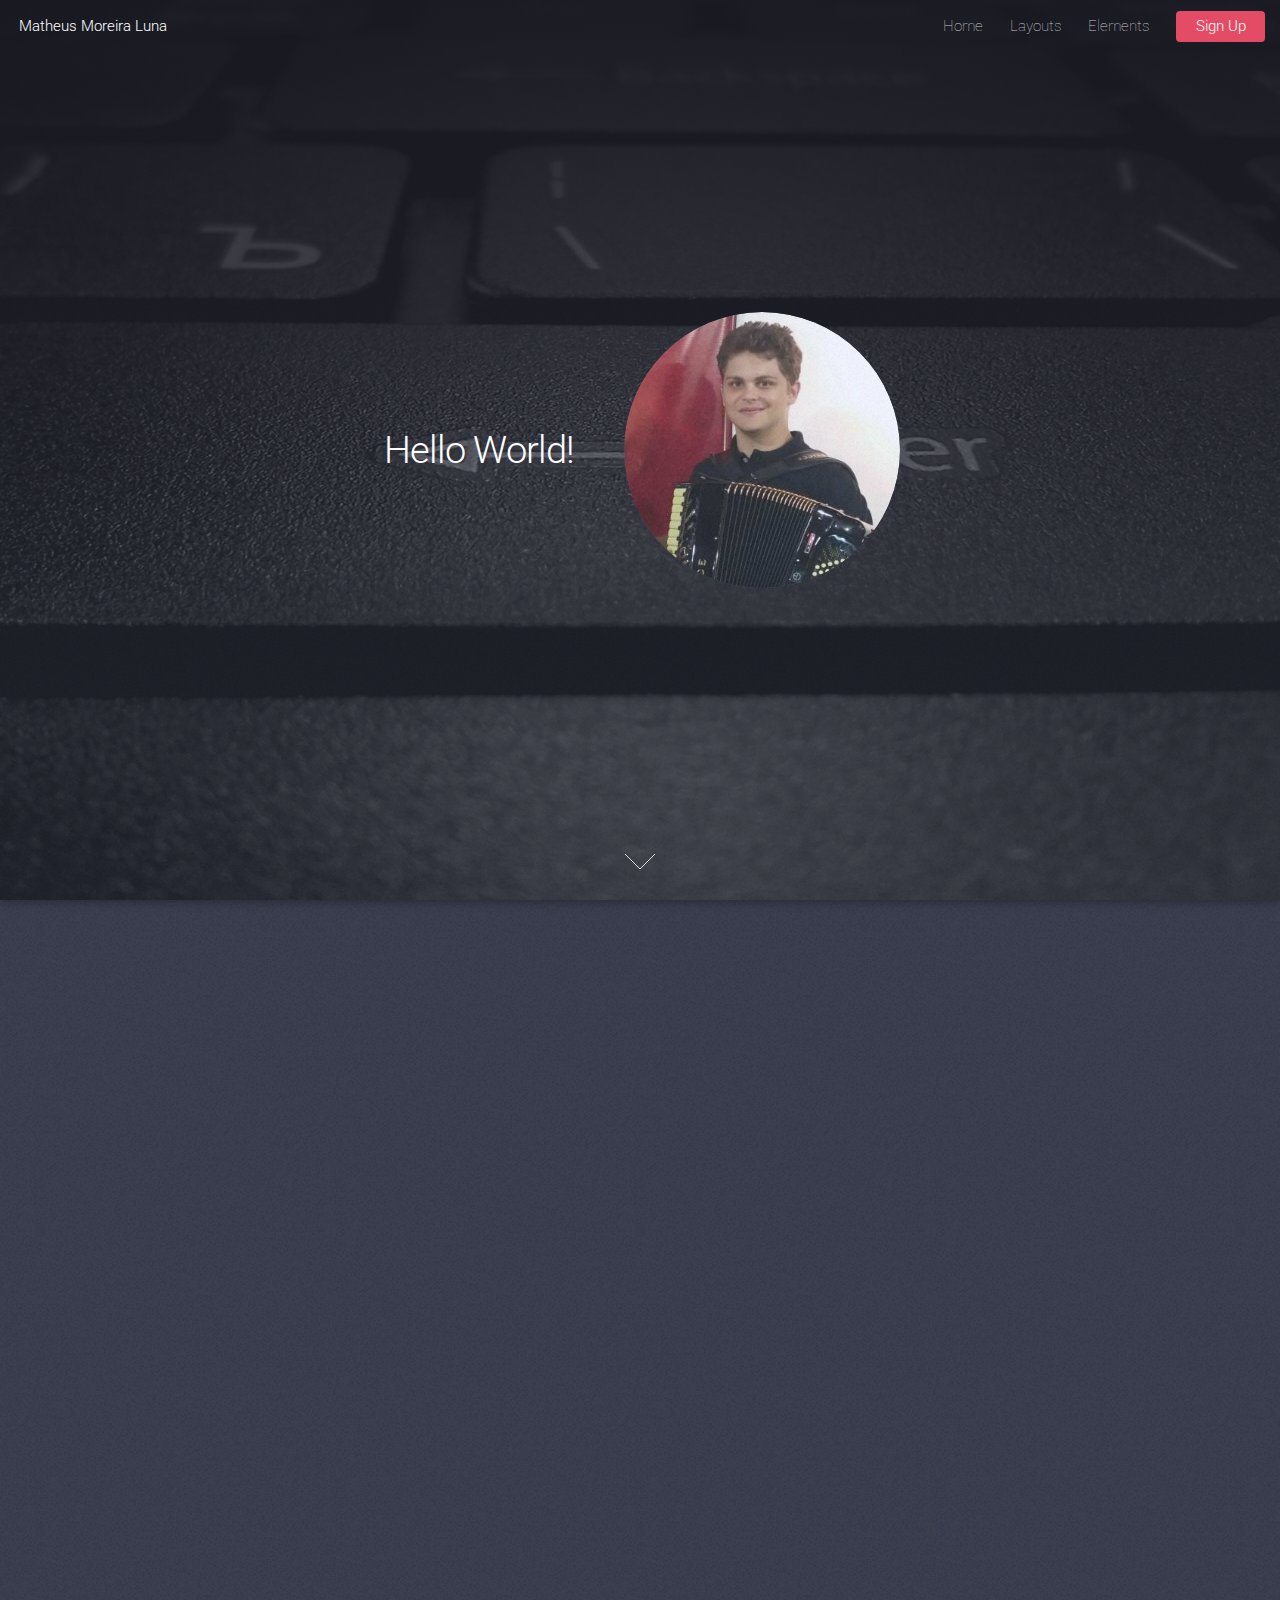
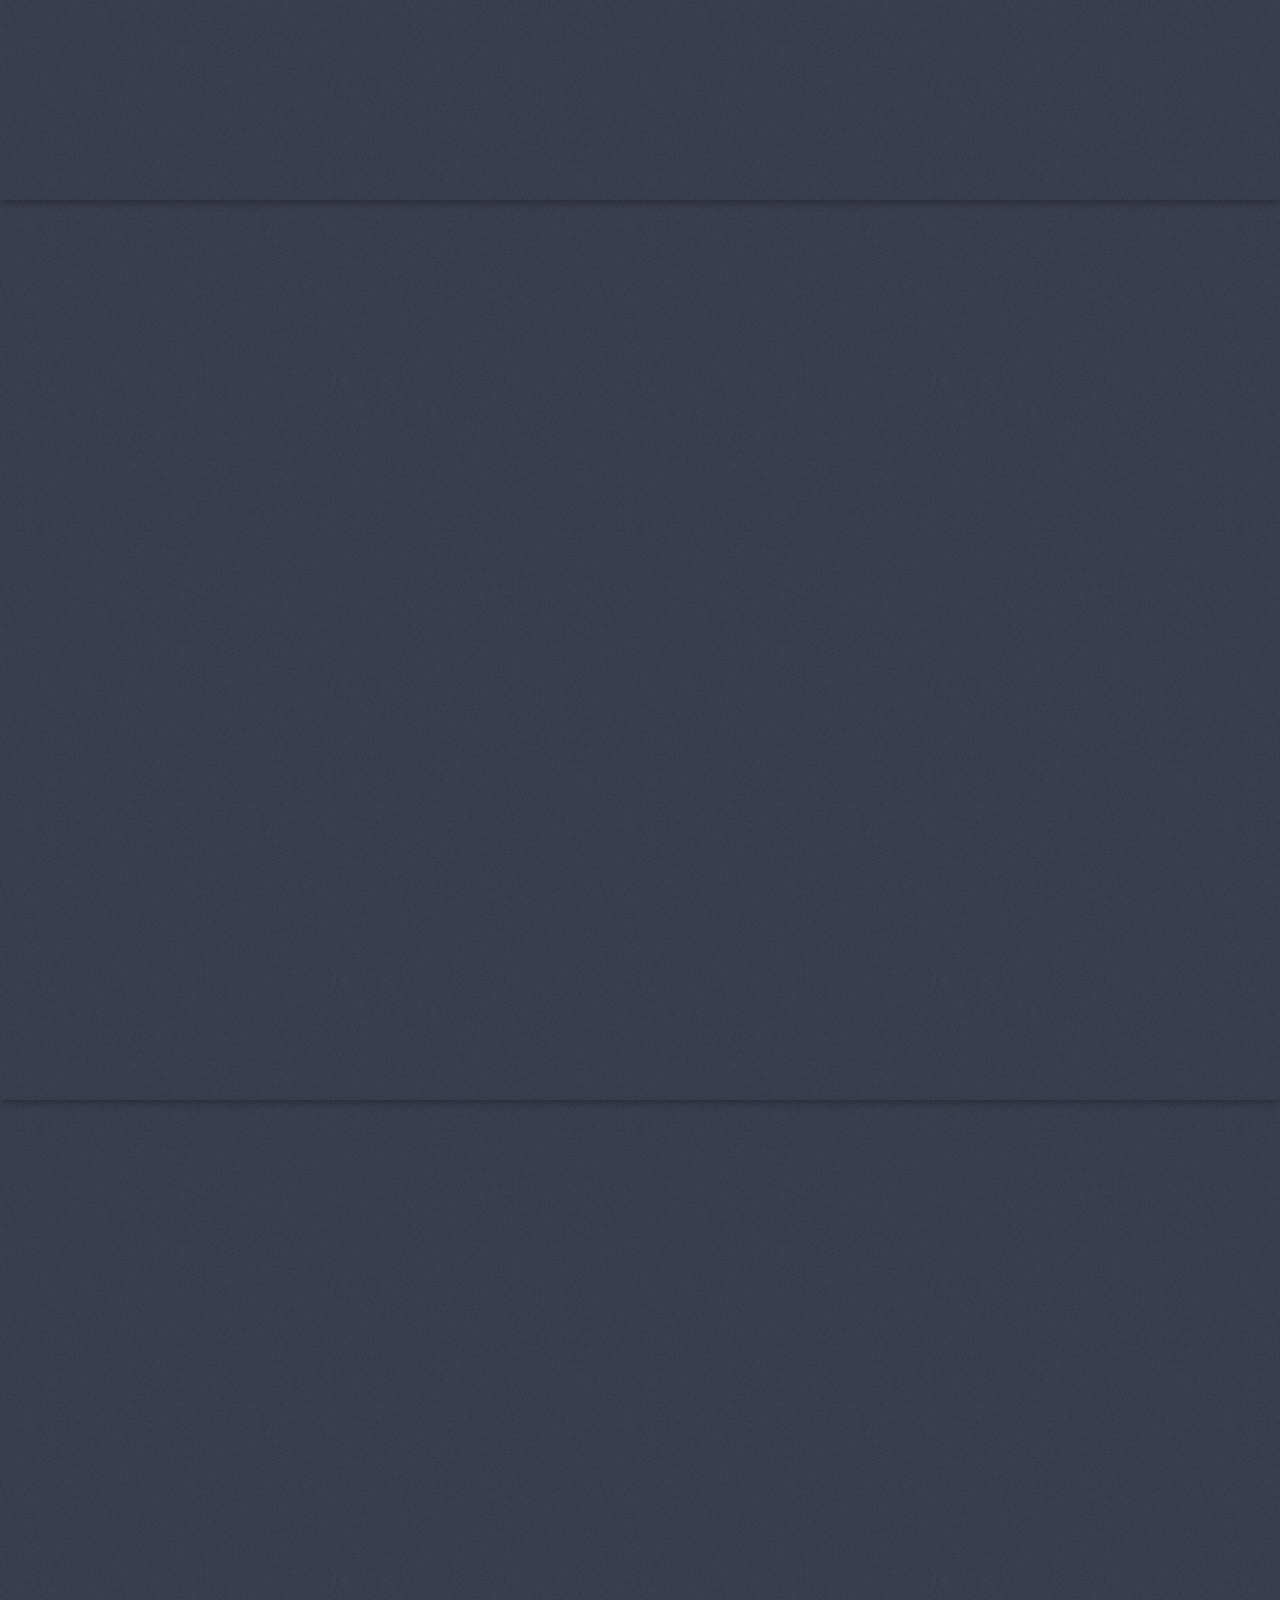
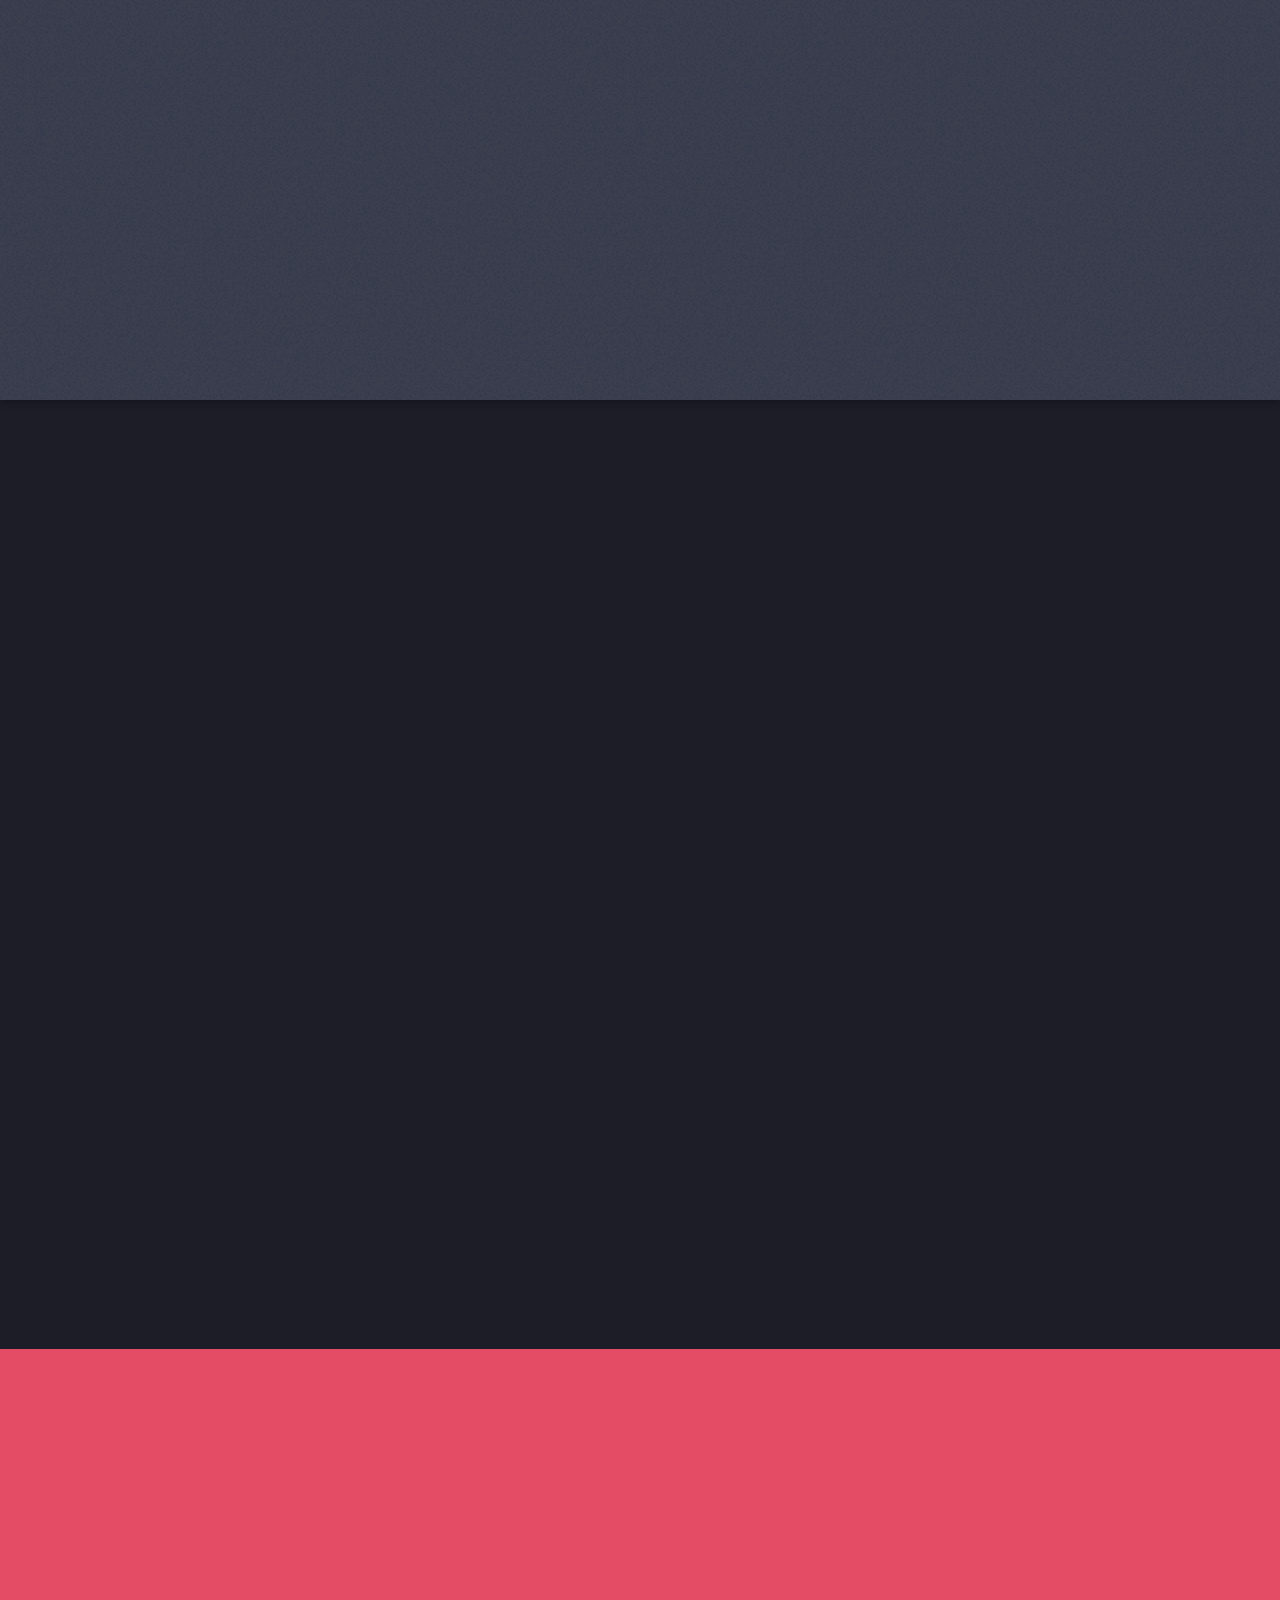
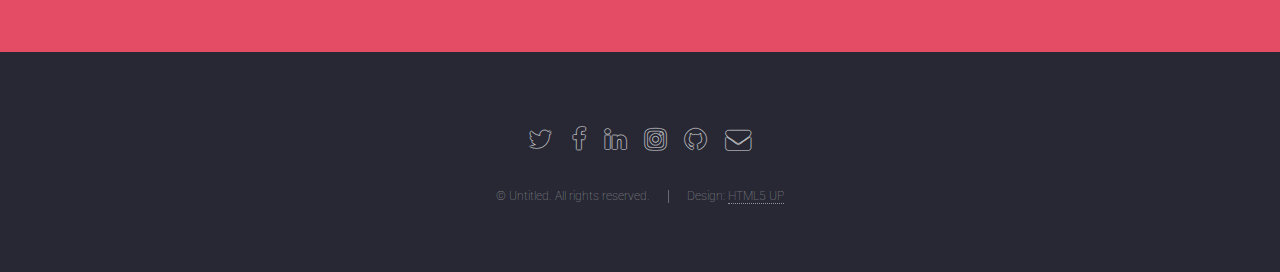
==== commit d1cea2f8: "Retirando erro" ====
--- a/index.html
+++ b/index.html
@@ -50,7 +50,7 @@
 				<section id="banner">
 					<div class="content">
 						<header>
-							<h2>Hello Word!</h2>
+							<h2>Hello World!</h2>
 							<!--<p>And there are no hoverboards or flying cars.<br />
 							Just apps. Lots of mother flipping apps.</p>-->
 						</header>
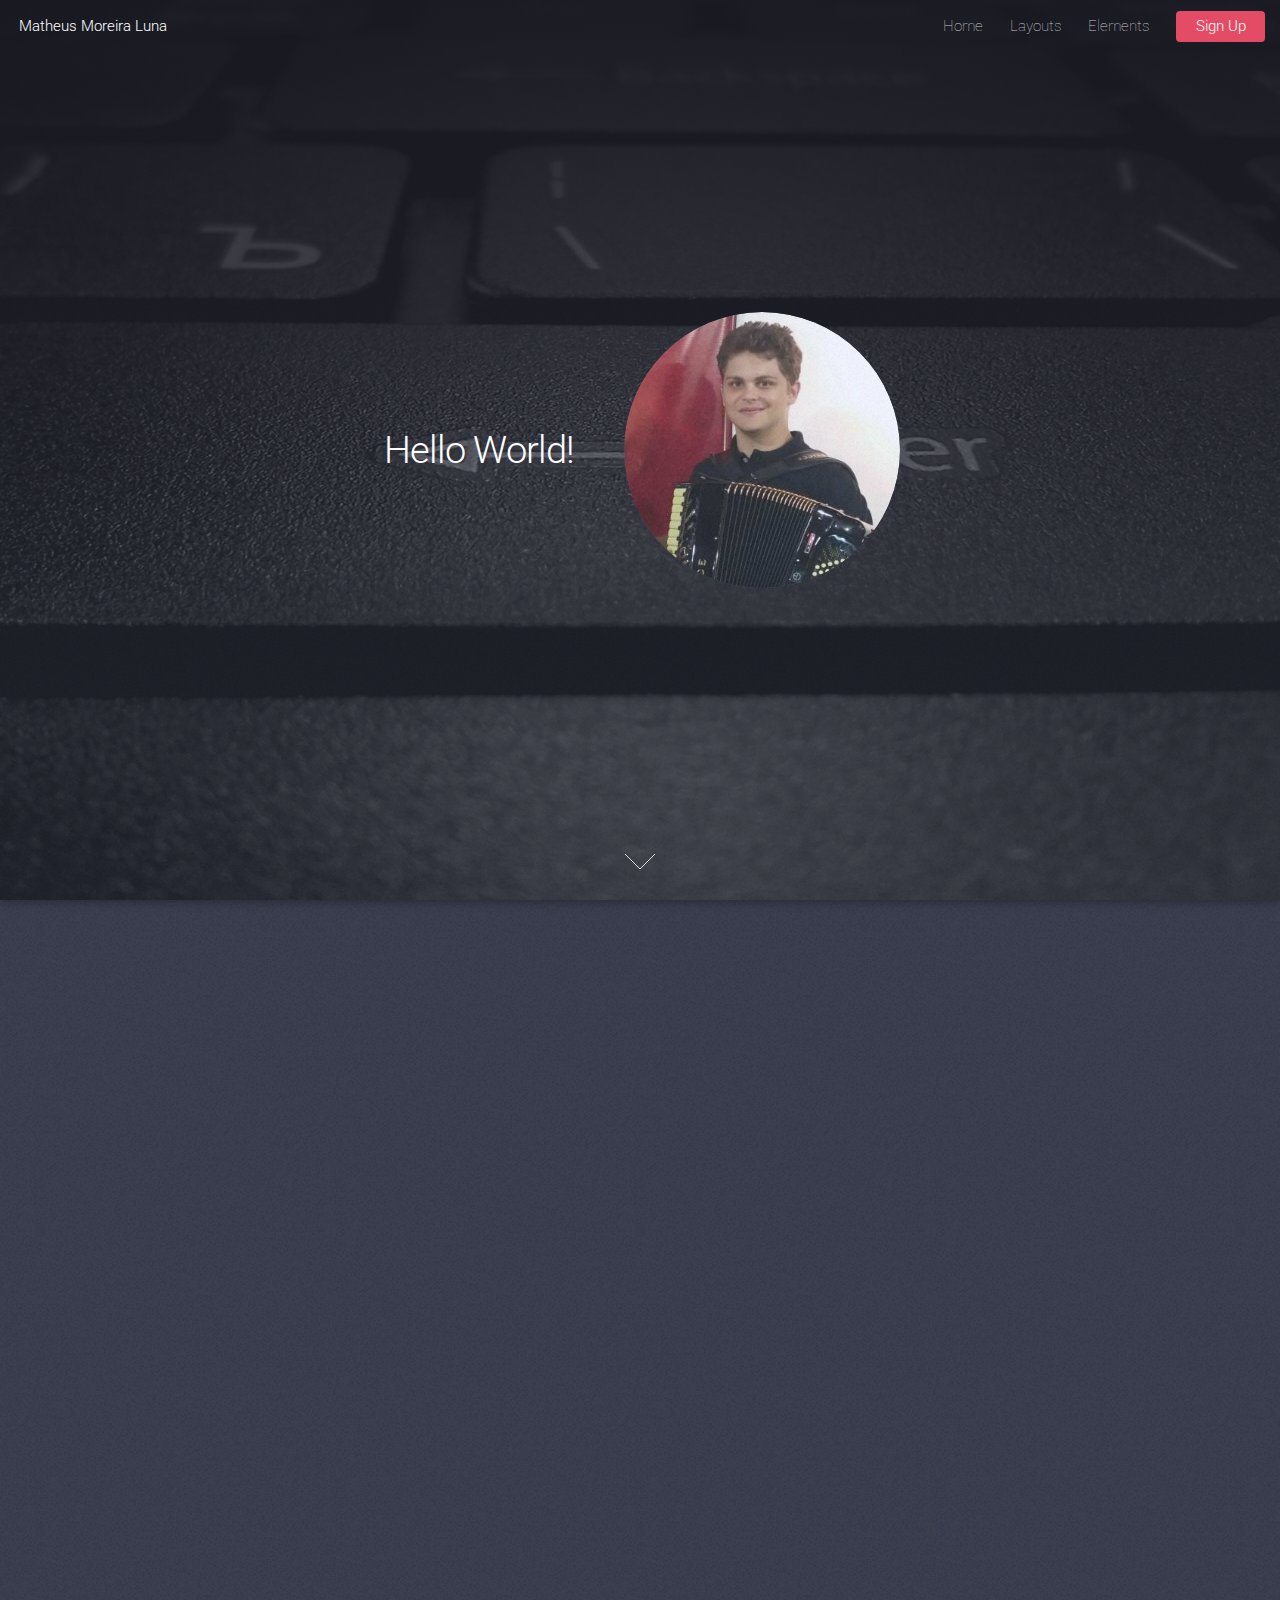
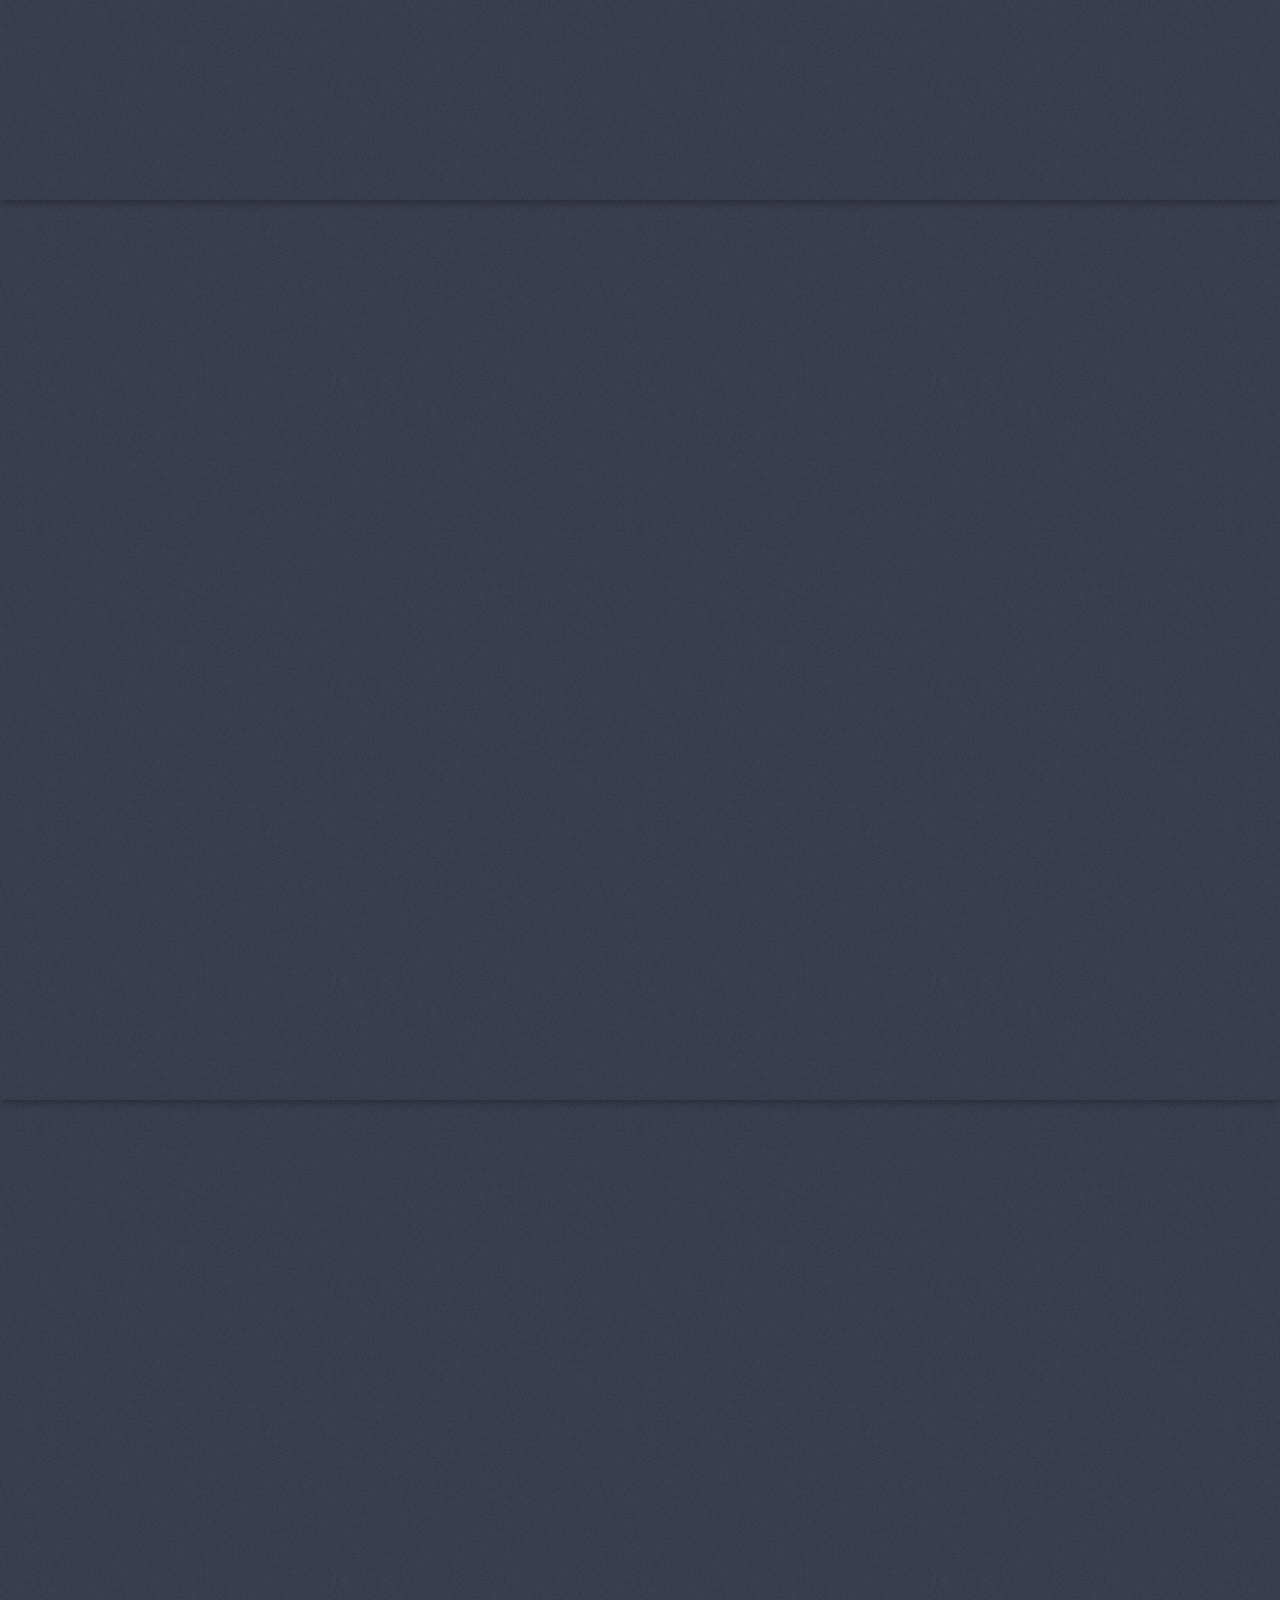
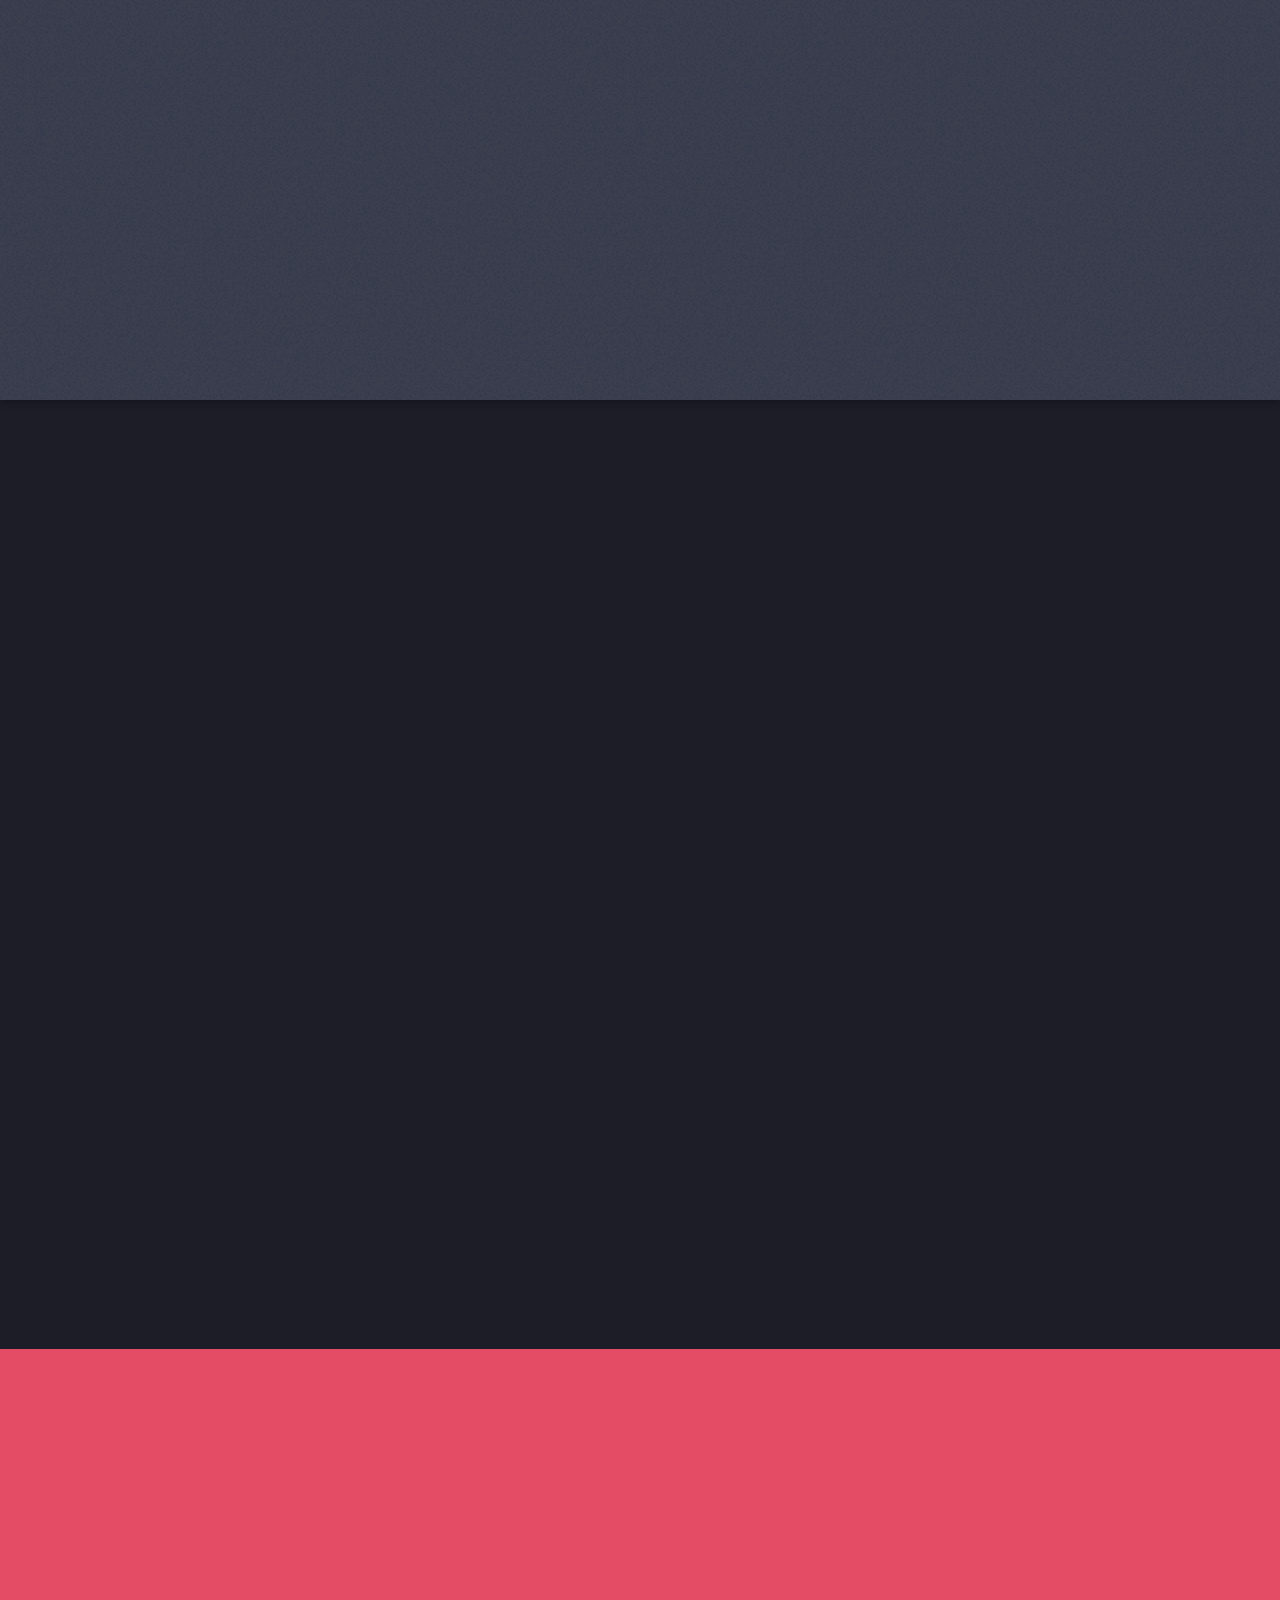
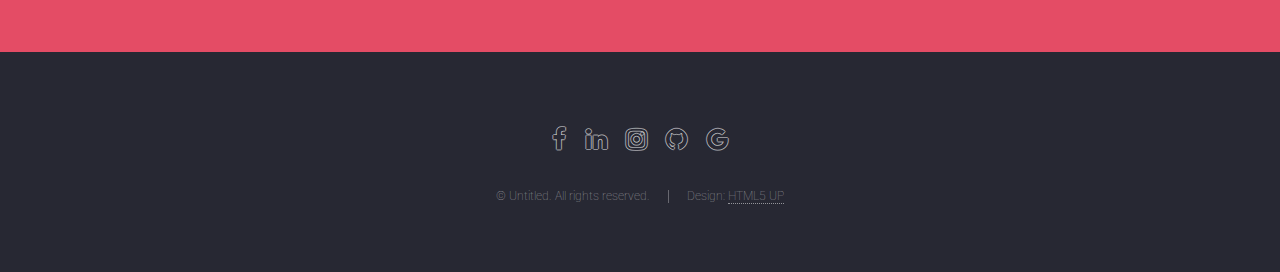
==== commit 4135ee43: "adicionando primeiros links" ====
--- a/index.html
+++ b/index.html
@@ -30,12 +30,12 @@
 									<li><a href="right-sidebar.html">Right Sidebar</a></li>
 									<li><a href="no-sidebar.html">No Sidebar</a></li>
 									<li>
-										<a href="#">Submenu</a>
+										<a href="#">Programção</a>
 										<ul>
-											<li><a href="#">Option 1</a></li>
-											<li><a href="#">Option 2</a></li>
-											<li><a href="#">Option 3</a></li>
-											<li><a href="#">Option 4</a></li>
+											<li><a href="#">Pascal</a></li>
+											<li><a href="#">Liguagem C</a></li>
+											<li><a href="#">Python</a></li>
+											<li><a href="#">Java Script</a></li>
 										</ul>
 									</li>
 								</ul>
@@ -191,12 +191,11 @@
 			<!-- Footer -->
 				<footer id="footer">
 					<ul class="icons">
-						<li><a href="#" class="icon alt fa-twitter"><span class="label">Twitter</span></a></li>
-						<li><a href="#" class="icon alt fa-facebook"><span class="label">Facebook</span></a></li>
+						<li><a href="https://www.facebook.com/matheus.moreiraluna.1" target="_blank" class="icon alt fa-facebook"><span class="label">Facebook</span></a></li>
 						<li><a href="#" class="icon alt fa-linkedin"><span class="label">LinkedIn</span></a></li>
-						<li><a href="#" class="icon alt fa-instagram"><span class="label">Instagram</span></a></li>
-						<li><a href="#" class="icon alt fa-github"><span class="label">GitHub</span></a></li>
-						<li><a href="#" class="icon alt fa-envelope"><span class="label">Email</span></a></li>
+						<li><a href="https://www.instagram.com/matheusmoreiraluna/" target="_blank" class="icon alt fa-instagram"><span class="label">Instagram</span></a></li>
+						<li><a href="https://github.com/matheusluna" target="_blank" class="icon alt fa-github"><span class="label">GitHub</span></a></li>
+						<li><a href="matheusluna96@gmial.com" class="icon alt fa-google"><span class="label">Email</span></a></li>
 					</ul>
 					<ul class="copyright">
 						<li>&copy; Untitled. All rights reserved.</li><li>Design: <a href="http://html5up.net">HTML5 UP</a></li>
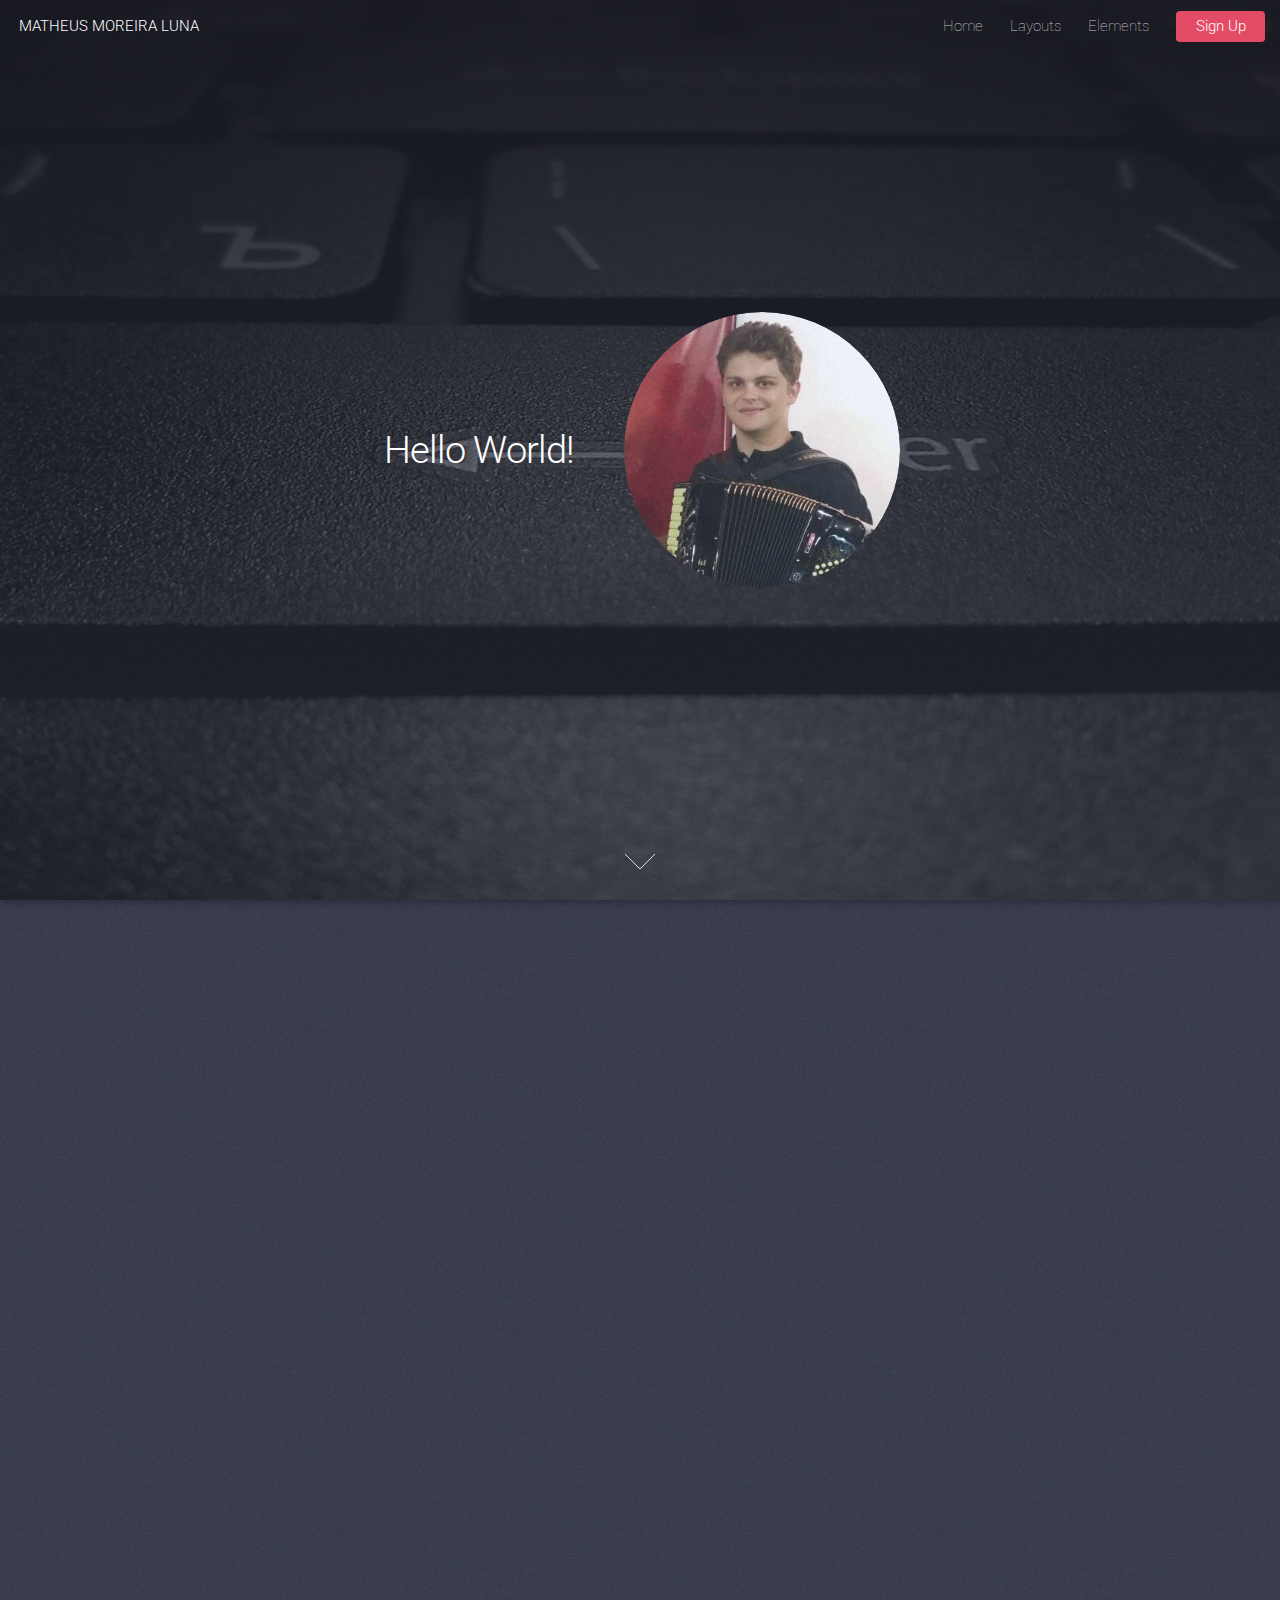
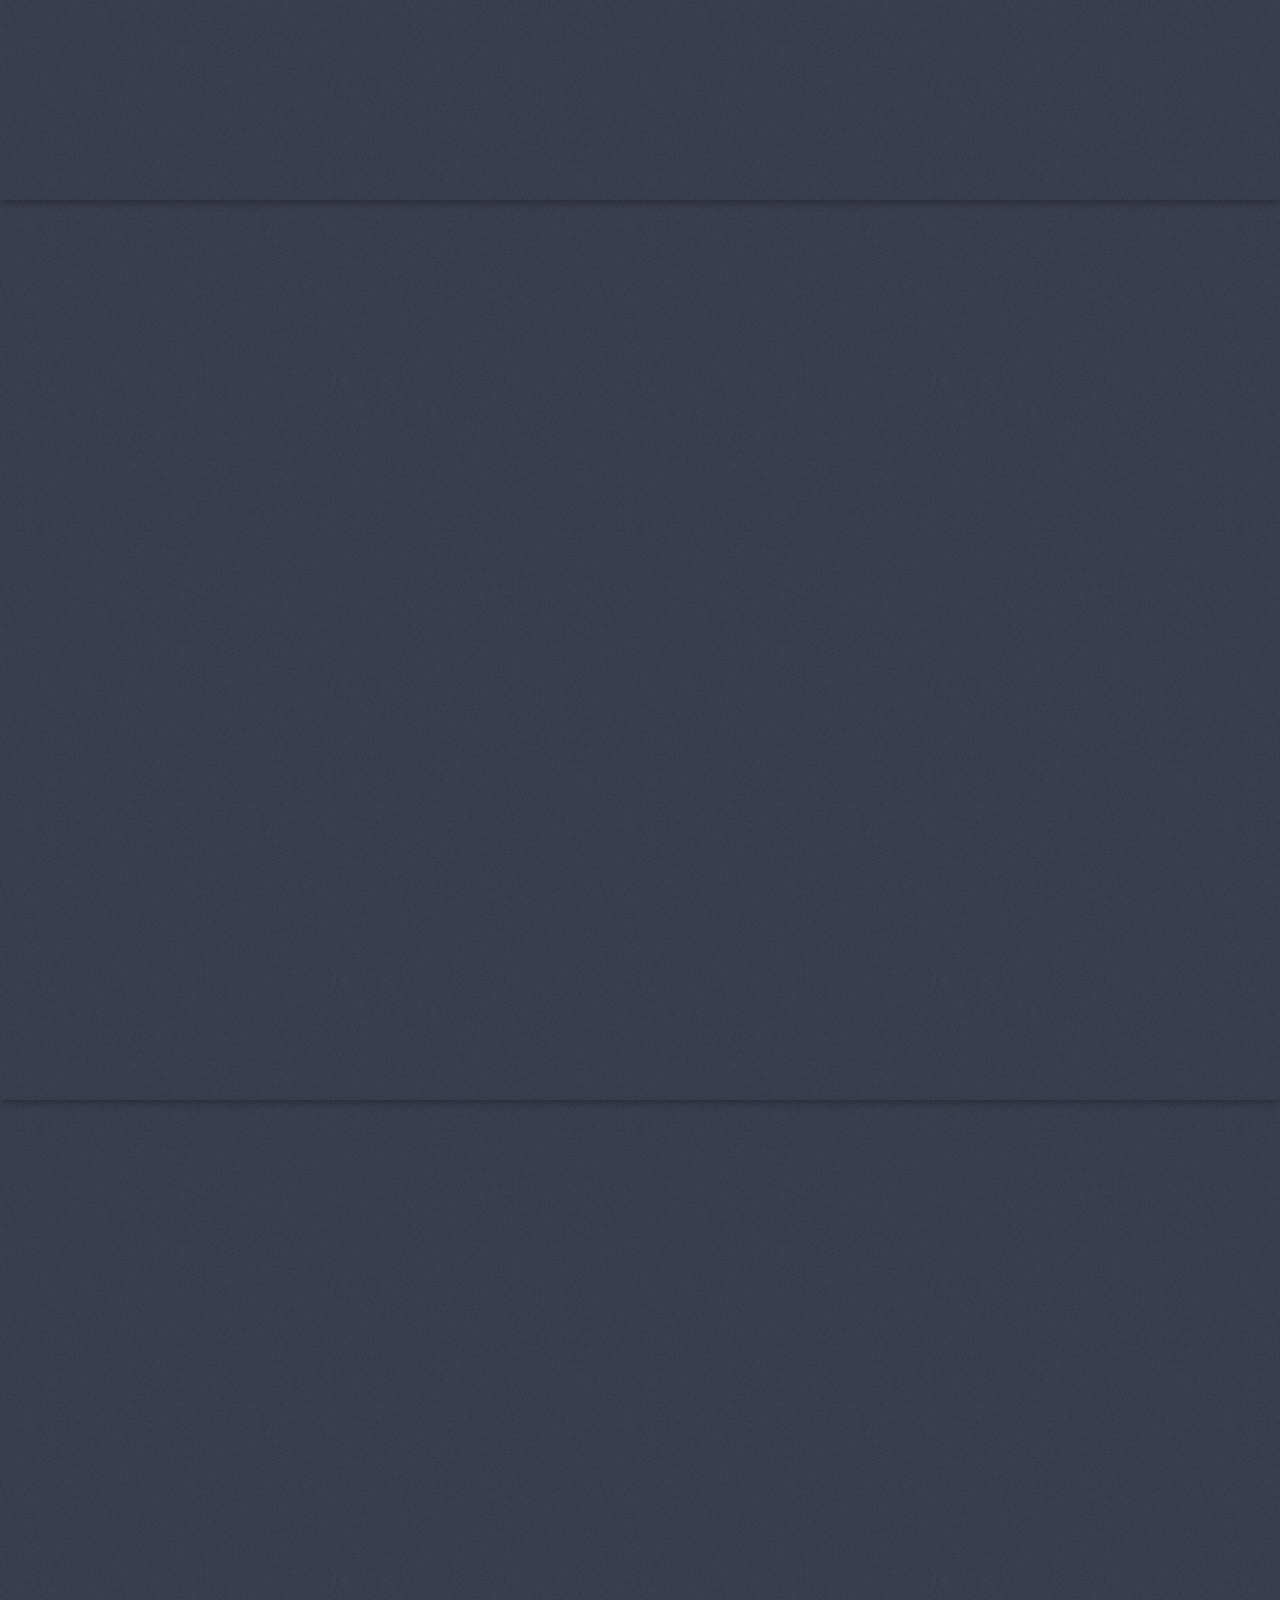
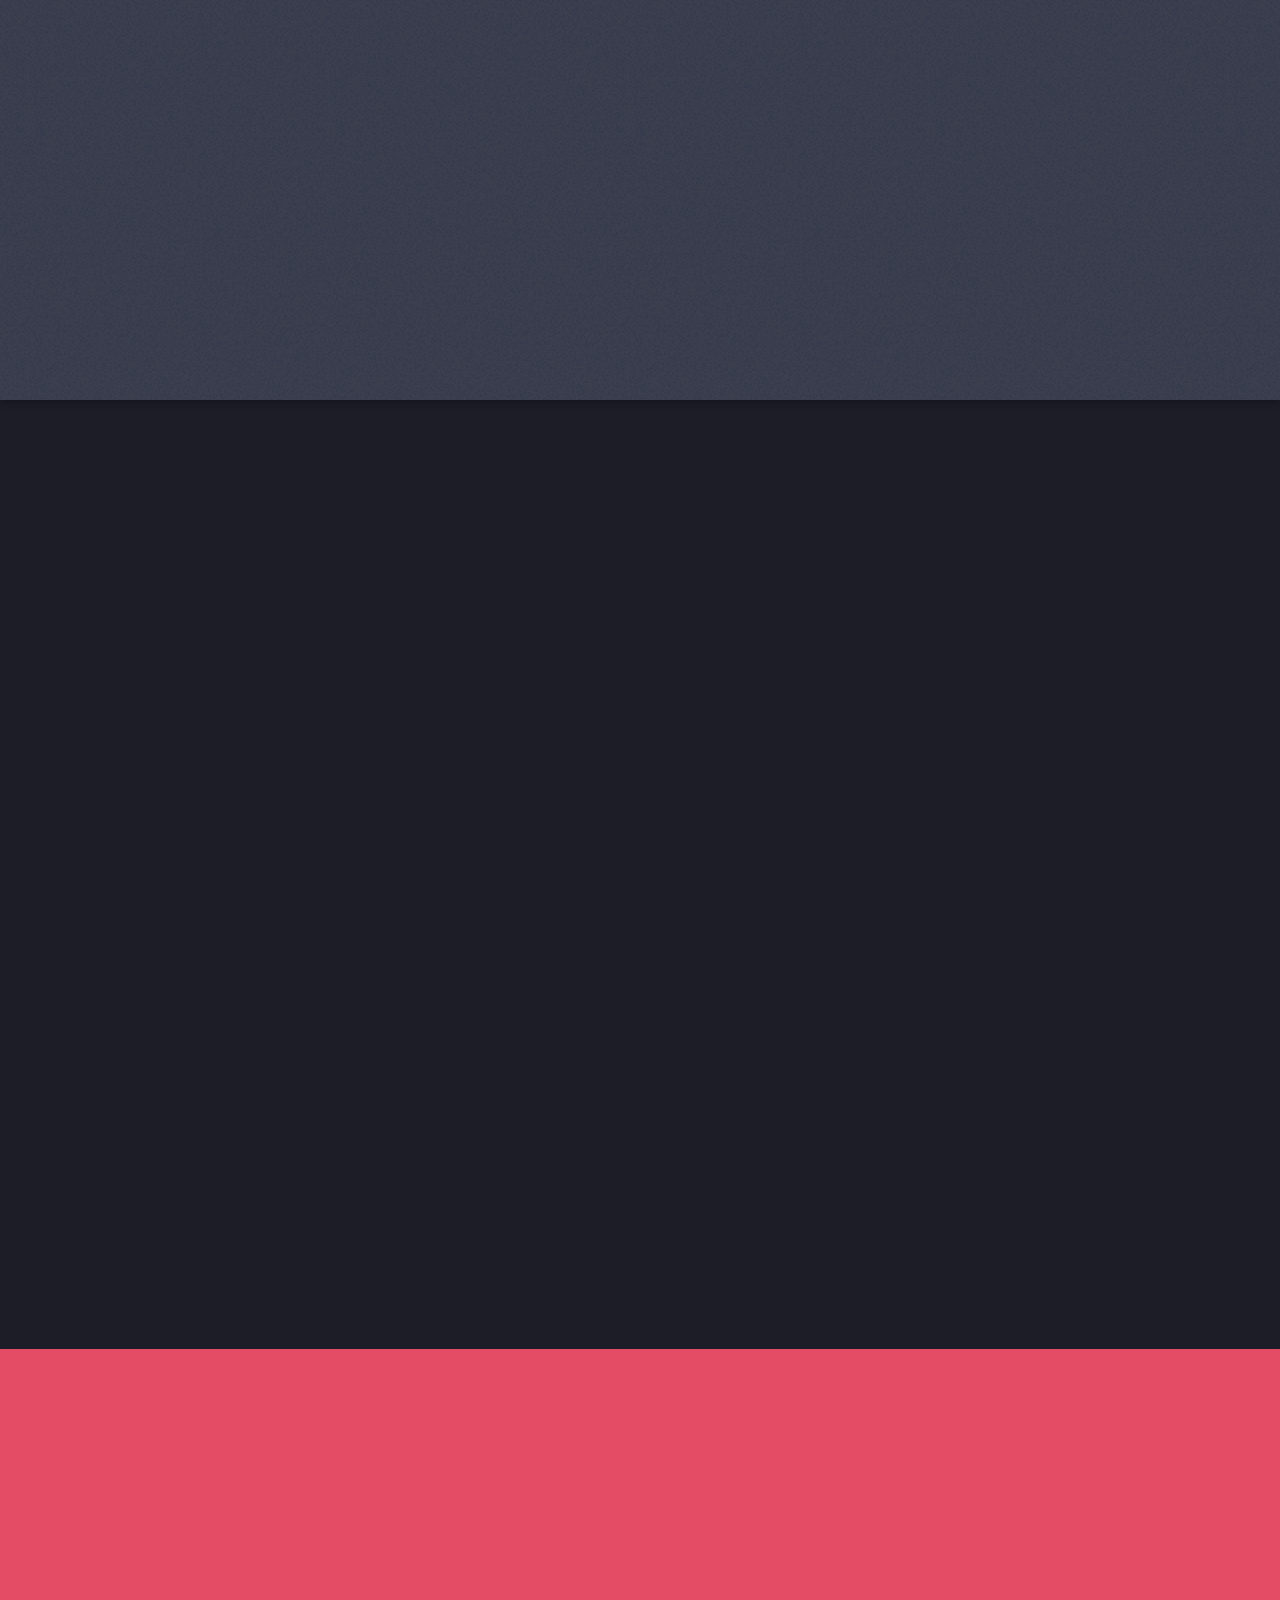
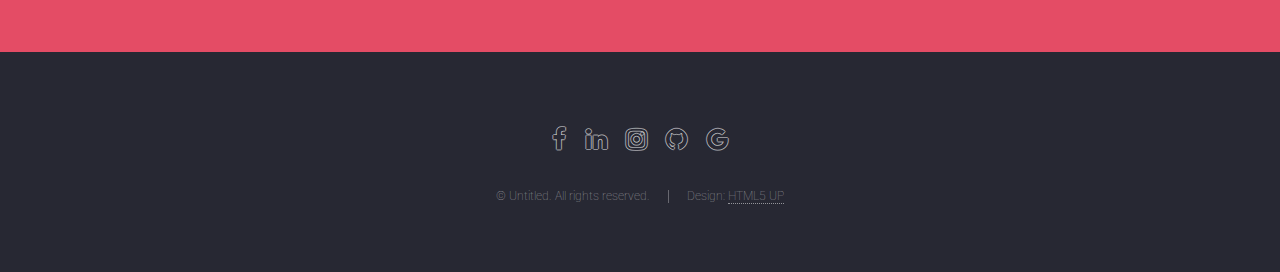
==== commit a31c3884: "adicionando modificações" ====
--- a/index.html
+++ b/index.html
@@ -19,7 +19,7 @@
 
 			<!-- Header -->
 				<header id="header">
-					<h1 id="logo"><a href="index.html">Matheus Moreira Luna</a></h1>
+					<h1 id="logo"><a href="index.html">MATHEUS MOREIRA LUNA</a></h1>
 					<nav id="nav">
 						<ul>
 							<li><a href="index.html">Home</a></li>
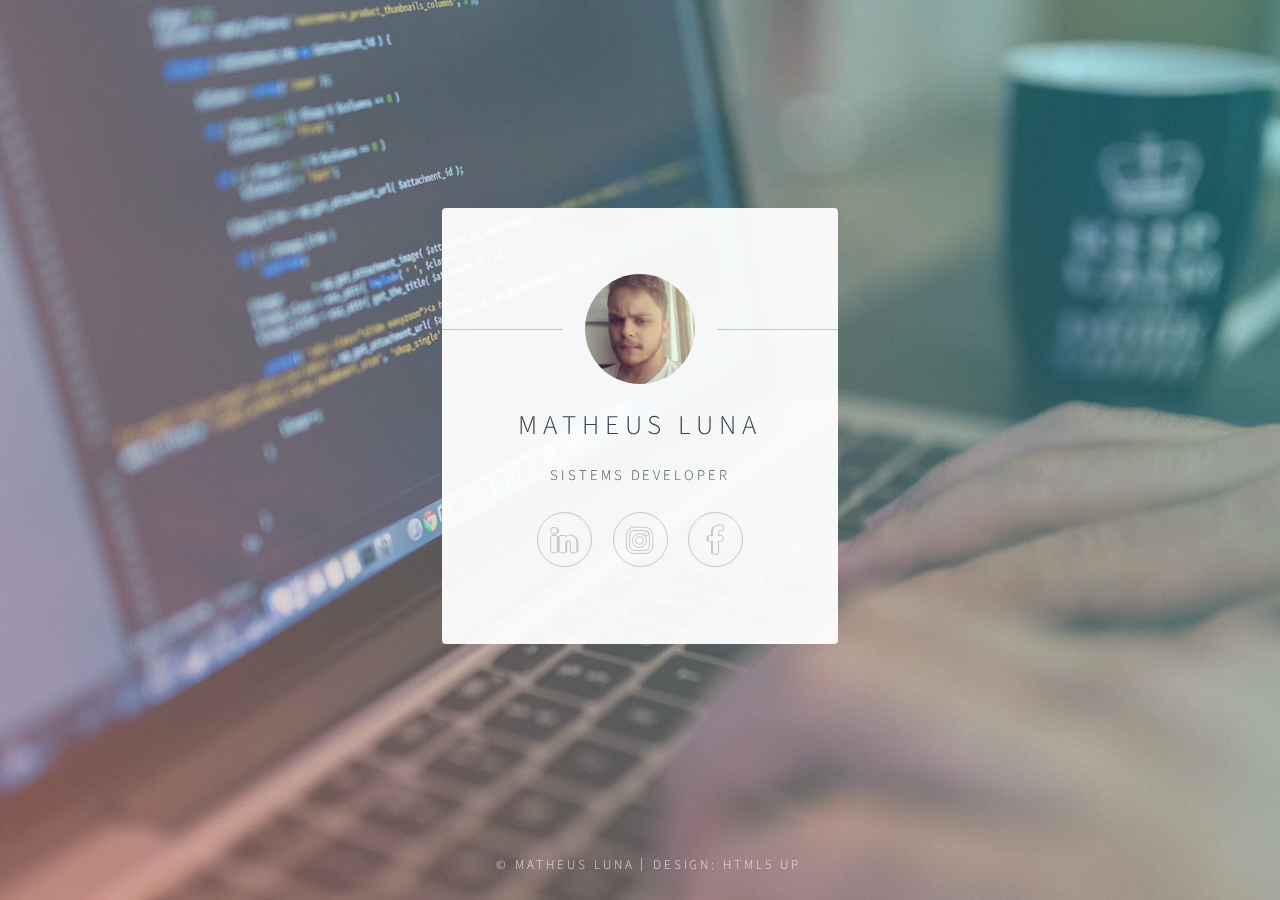
==== commit 124e68fa: "modificando layout" ====
--- a/index.html
+++ b/index.html
@@ -1,218 +1,91 @@
 <!DOCTYPE HTML>
 <!--
-	Landed by HTML5 UP
+	Identity by HTML5 UP
 	html5up.net | @ajlkn
 	Free for personal and commercial use under the CCA 3.0 license (html5up.net/license)
 -->
-<html lang="pt-br">
+<html>
 	<head>
-		<title>Matheus Moreira Luna</title>
+		<title>Identity by HTML5 UP</title>
 		<meta charset="utf-8" />
-		<meta name="viewport" content="width=device-width, initial-scale=1" />
-		<!--[if lte IE 8]><script src="assets/js/ie/html5shiv.js"></script><![endif]-->
+		<meta name="viewport" content="width=device-width, initial-scale=1, user-scalable=no" />
 		<link rel="stylesheet" href="assets/css/main.css" />
-		<!--[if lte IE 9]><link rel="stylesheet" href="assets/css/ie9.css" /><![endif]-->
-		<!--[if lte IE 8]><link rel="stylesheet" href="assets/css/ie8.css" /><![endif]-->
+		<noscript><link rel="stylesheet" href="assets/css/noscript.css" /></noscript>
 	</head>
-	<body class="landing">
-		<div id="page-wrapper">
+	<body class="is-preload">
 
-			<!-- Header -->
-				<header id="header">
-					<h1 id="logo"><a href="index.html">MATHEUS MOREIRA LUNA</a></h1>
-					<nav id="nav">
-						<ul>
-							<li><a href="index.html">Home</a></li>
-							<li>
-								<a href="#">Layouts</a>
-								<ul>
-									<li><a href="left-sidebar.html">Left Sidebar</a></li>
-									<li><a href="right-sidebar.html">Right Sidebar</a></li>
-									<li><a href="no-sidebar.html">No Sidebar</a></li>
-									<li>
-										<a href="#">Programção</a>
-										<ul>
-											<li><a href="#">Pascal</a></li>
-											<li><a href="#">Liguagem C</a></li>
-											<li><a href="#">Python</a></li>
-											<li><a href="#">Java Script</a></li>
-										</ul>
-									</li>
-								</ul>
-							</li>
-							<li><a href="elements.html">Elements</a></li>
-							<li><a href="#" class="button special">Sign Up</a></li>
-						</ul>
-					</nav>
-				</header>
+		<!-- Wrapper -->
+			<div id="wrapper">
 
-			<!-- Banner -->
-				<section id="banner">
-					<div class="content">
+				<!-- Main -->
+					<section id="main">
 						<header>
-							<h2>Hello World!</h2>
-							<!--<p>And there are no hoverboards or flying cars.<br />
-							Just apps. Lots of mother flipping apps.</p>-->
+							<span class="avatar"><img src="images/foto.jpg" width="110px" alt="" /></span>
+							<h1>Matheus Luna</h1>
+							<p>Sistems Developer</p>
 						</header>
-						<span class="image"><img src="images/mathes.jpg" alt="" /></span>
-					</div>
-					<a href="#one" class="goto-next scrolly">Next</a>
-				</section>
-
-			<!-- One -->
-				<section id="one" class="spotlight style1 bottom">
-					<span class="image fit main"><img src="images/pic02.jpg" alt="" /></span>
-					<div class="content">
-						<div class="container">
-							<div class="row">
-								<div class="4u 12u$(medium)">
-									<header>
-										<h2>Odio faucibus ipsum integer consequat</h2>
-										<p>Nascetur eu nibh vestibulum amet gravida nascetur praesent</p>
-									</header>
+						<!--
+						<hr />
+						<h2>Extra Stuff!</h2>
+						<form method="post" action="#">
+							<div class="fields">
+								<div class="field">
+									<input type="text" name="name" id="name" placeholder="Name" />
 								</div>
-								<div class="4u 12u$(medium)">
-									<p>Feugiat accumsan lorem eu ac lorem amet sed accumsan donec.
-									Blandit orci porttitor semper. Arcu phasellus tortor enim mi
-									nisi praesent dolor adipiscing. Integer mi sed nascetur cep aliquet
-									augue varius tempus lobortis porttitor accumsan consequat
-									adipiscing lorem dolor.</p>
+								<div class="field">
+									<input type="email" name="email" id="email" placeholder="Email" />
 								</div>
-								<div class="4u$ 12u$(medium)">
-									<p>Morbi enim nascetur et placerat lorem sed iaculis neque ante
-									adipiscing adipiscing metus massa. Blandit orci porttitor semper.
-									Arcu phasellus tortor enim mi mi nisi praesent adipiscing. Integer
-									mi sed nascetur cep aliquet augue varius tempus. Feugiat lorem
-									ipsum dolor nullam.</p>
+								<div class="field">
+									<select name="department" id="department">
+										<option value="">Department</option>
+										<option value="sales">Sales</option>
+										<option value="tech">Tech Support</option>
+										<option value="null">/dev/null</option>
+									</select>
+								</div>
+								<div class="field">
+									<textarea name="message" id="message" placeholder="Message" rows="4"></textarea>
+								</div>
+								<div class="field">
+									<input type="checkbox" id="human" name="human" /><label for="human">I'm a human</label>
+								</div>
+								<div class="field">
+									<label>But are you a robot?</label>
+									<input type="radio" id="robot_yes" name="robot" /><label for="robot_yes">Yes</label>
+									<input type="radio" id="robot_no" name="robot" /><label for="robot_no">No</label>
 								</div>
 							</div>
-						</div>
-					</div>
-					<a href="#two" class="goto-next scrolly">Next</a>
-				</section>
-
-			<!-- Two -->
-				<section id="two" class="spotlight style2 right">
-					<span class="image fit main"><img src="images/pic03.jpg" alt="" /></span>
-					<div class="content">
-						<header>
-							<h2>Interdum amet non magna accumsan</h2>
-							<p>Nunc commodo accumsan eget id nisi eu col volutpat magna</p>
-						</header>
-						<p>Feugiat accumsan lorem eu ac lorem amet ac arcu phasellus tortor enim mi mi nisi praesent adipiscing. Integer mi sed nascetur cep aliquet augue varius tempus lobortis porttitor lorem et accumsan consequat adipiscing lorem.</p>
-						<ul class="actions">
-							<li><a href="#" class="button">Learn More</a></li>
-						</ul>
-					</div>
-					<a href="#three" class="goto-next scrolly">Next</a>
-				</section>
-
-			<!-- Three -->
-				<section id="three" class="spotlight style3 left">
-					<span class="image fit main bottom"><img src="images/pic04.jpg" alt="" /></span>
-					<div class="content">
-						<header>
-							<h2>Interdum felis blandit praesent sed augue</h2>
-							<p>Accumsan integer ultricies aliquam vel massa sapien phasellus</p>
-						</header>
-						<p>Feugiat accumsan lorem eu ac lorem amet ac arcu phasellus tortor enim mi mi nisi praesent adipiscing. Integer mi sed nascetur cep aliquet augue varius tempus lobortis porttitor lorem et accumsan consequat adipiscing lorem.</p>
-						<ul class="actions">
-							<li><a href="#" class="button">Learn More</a></li>
-						</ul>
-					</div>
-					<a href="#four" class="goto-next scrolly">Next</a>
-				</section>
-
-			<!-- Four -->
-				<section id="four" class="wrapper style1 special fade-up">
-					<div class="container">
-						<header class="major">
-							<h2>Accumsan sed tempus adipiscing blandit</h2>
-							<p>Iaculis ac volutpat vis non enim gravida nisi faucibus posuere arcu consequat</p>
-						</header>
-						<div class="box alt">
-							<div class="row uniform">
-								<section class="4u 6u(medium) 12u$(xsmall)">
-									<span class="icon alt major fa-area-chart"></span>
-									<h3>Ipsum sed commodo</h3>
-									<p>Feugiat accumsan lorem eu ac lorem amet accumsan donec. Blandit orci porttitor.</p>
-								</section>
-								<section class="4u 6u$(medium) 12u$(xsmall)">
-									<span class="icon alt major fa-comment"></span>
-									<h3>Eleifend lorem ornare</h3>
-									<p>Feugiat accumsan lorem eu ac lorem amet accumsan donec. Blandit orci porttitor.</p>
-								</section>
-								<section class="4u$ 6u(medium) 12u$(xsmall)">
-									<span class="icon alt major fa-flask"></span>
-									<h3>Cubilia cep lobortis</h3>
-									<p>Feugiat accumsan lorem eu ac lorem amet accumsan donec. Blandit orci porttitor.</p>
-								</section>
-								<section class="4u 6u$(medium) 12u$(xsmall)">
-									<span class="icon alt major fa-paper-plane"></span>
-									<h3>Non semper interdum</h3>
-									<p>Feugiat accumsan lorem eu ac lorem amet accumsan donec. Blandit orci porttitor.</p>
-								</section>
-								<section class="4u 6u(medium) 12u$(xsmall)">
-									<span class="icon alt major fa-file"></span>
-									<h3>Odio laoreet accumsan</h3>
-									<p>Feugiat accumsan lorem eu ac lorem amet accumsan donec. Blandit orci porttitor.</p>
-								</section>
-								<section class="4u$ 6u$(medium) 12u$(xsmall)">
-									<span class="icon alt major fa-lock"></span>
-									<h3>Massa arcu accumsan</h3>
-									<p>Feugiat accumsan lorem eu ac lorem amet accumsan donec. Blandit orci porttitor.</p>
-								</section>
-							</div>
-						</div>
-						<footer class="major">
-							<ul class="actions">
-								<li><a href="#" class="button">Magna sed feugiat</a></li>
+							<ul class="actions special">
+								<li><a href="#" class="button">Get Started</a></li>
+							</ul>
+						</form>
+						<hr />
+						-->
+						<footer>
+							<ul class="icons">
+								<li><a href="https://www.linkedin.com/in/matheus-moreira-luna-b64177145/" target="_blank" class="fa-linkedin">Linkedin</a></li>
+								<li><a href="https://www.instagram.com/matheusmoreiraluna/" target="_blank" class="fa-instagram">Instagram</a></li>
+								<li><a href="https://www.facebook.com/matheus.moreiraluna.1" target="_blank" class="fa-facebook">Facebook</a></li>
 							</ul>
 						</footer>
-					</div>
-				</section>
+					</section>
 
-			<!-- Five -->
-				<section id="five" class="wrapper style2 special fade">
-					<div class="container">
-						<header>
-							<h2>Magna faucibus lorem diam</h2>
-							<p>Ante metus praesent faucibus ante integer id accumsan eleifend</p>
-						</header>
-						<form method="post" action="#" class="container 50%">
-							<div class="row uniform 50%">
-								<div class="8u 12u$(xsmall)"><input type="email" name="email" id="email" placeholder="Your Email Address" /></div>
-								<div class="4u$ 12u$(xsmall)"><input type="submit" value="Get Started" class="fit special" /></div>
-							</div>
-						</form>
-					</div>
-				</section>
+				<!-- Footer -->
+					<footer id="footer">
+						<ul class="copyright">
+							<li>&copy; Matheus Luna</li><li>Design: <a href="http://html5up.net">HTML5 UP</a></li>
+						</ul>
+					</footer>
 
-			<!-- Footer -->
-				<footer id="footer">
-					<ul class="icons">
-						<li><a href="https://www.facebook.com/matheus.moreiraluna.1" target="_blank" class="icon alt fa-facebook"><span class="label">Facebook</span></a></li>
-						<li><a href="#" class="icon alt fa-linkedin"><span class="label">LinkedIn</span></a></li>
-						<li><a href="https://www.instagram.com/matheusmoreiraluna/" target="_blank" class="icon alt fa-instagram"><span class="label">Instagram</span></a></li>
-						<li><a href="https://github.com/matheusluna" target="_blank" class="icon alt fa-github"><span class="label">GitHub</span></a></li>
-						<li><a href="matheusluna96@gmial.com" class="icon alt fa-google"><span class="label">Email</span></a></li>
-					</ul>
-					<ul class="copyright">
-						<li>&copy; Untitled. All rights reserved.</li><li>Design: <a href="http://html5up.net">HTML5 UP</a></li>
-					</ul>
-				</footer>
-
-		</div>
+			</div>
 
 		<!-- Scripts -->
-			<script src="assets/js/jquery.min.js"></script>
-			<script src="assets/js/jquery.scrolly.min.js"></script>
-			<script src="assets/js/jquery.dropotron.min.js"></script>
-			<script src="assets/js/jquery.scrollex.min.js"></script>
-			<script src="assets/js/skel.min.js"></script>
-			<script src="assets/js/util.js"></script>
-			<!--[if lte IE 8]><script src="assets/js/ie/respond.min.js"></script><![endif]-->
-			<script src="assets/js/main.js"></script>
+			<script>
+				if ('addEventListener' in window) {
+					window.addEventListener('load', function() { document.body.className = document.body.className.replace(/\bis-preload\b/, ''); });
+					document.body.className += (navigator.userAgent.match(/(MSIE|rv:11\.0)/) ? ' is-ie' : '');
+				}
+			</script>
 
 	</body>
 </html>
--- a/assets/css/main.css
+++ b/assets/css/main.css
@@ -1,15 +1,25 @@
-@import url("font-awesome.min.css");
-@import url("http://fonts.googleapis.com/css?family=Roboto:100,300,100italic,300italic");
+@import url(font-awesome.min.css);
+@import url("https://fonts.googleapis.com/css?family=Source+Sans+Pro:300");
 
 /*
-	Landed by HTML5 UP
+	Identity by HTML5 UP
 	html5up.net | @ajlkn
 	Free for personal and commercial use under the CCA 3.0 license (html5up.net/license)
 */
 
-/* Reset */
-
-	html, body, div, span, applet, object, iframe, h1, h2, h3, h4, h5, h6, p, blockquote, pre, a, abbr, acronym, address, big, cite, code, del, dfn, em, img, ins, kbd, q, s, samp, small, strike, strong, sub, sup, tt, var, b, u, i, center, dl, dt, dd, ol, ul, li, fieldset, form, label, legend, table, caption, tbody, tfoot, thead, tr, th, td, article, aside, canvas, details, embed, figure, figcaption, footer, header, hgroup, menu, nav, output, ruby, section, summary, time, mark, audio, video {
+/* Icon (alt) */
+
+	html, body, div, span, applet, object,
+	iframe, h1, h2, h3, h4, h5, h6, p, blockquote,
+	pre, a, abbr, acronym, address, big, cite,
+	code, del, dfn, em, img, ins, kbd, q, s, samp,
+	small, strike, strong, sub, sup, tt, var, b,
+	u, i, center, dl, dt, dd, ol, ul, li, fieldset,
+	form, label, legend, table, caption, tbody,
+	tfoot, thead, tr, th, td, article, aside,
+	canvas, details, embed, figure, figcaption,
+	footer, header, hgroup, menu, nav, output, ruby,
+	section, summary, time, mark, audio, video {
 		margin: 0;
 		padding: 0;
 		border: 0;
@@ -18,7 +28,8 @@
 		vertical-align: baseline;
 	}
 
-	article, aside, details, figcaption, figure, footer, header, hgroup, menu, nav, section {
+	article, aside, details, figcaption, figure,
+	footer, header, hgroup, menu, nav, section {
 		display: block;
 	}
 
@@ -34,10 +45,10 @@
 		quotes: none;
 	}
 
-	blockquote:before, blockquote:after, q:before, q:after {
-		content: '';
-		content: none;
-	}
+		blockquote:before, blockquote:after, q:before, q:after {
+			content: '';
+			content: none;
+		}
 
 	table {
 		border-collapse: collapse;
@@ -48,1513 +59,42 @@
 		-webkit-text-size-adjust: none;
 	}
 
-/* Box Model */
+	mark {
+		background-color: transparent;
+		color: inherit;
+	}
+
+	input::-moz-focus-inner {
+		border: 0;
+		padding: 0;
+	}
+
+	input, select, textarea {
+		-moz-appearance: none;
+		-webkit-appearance: none;
+		-ms-appearance: none;
+		appearance: none;
+	}
+
+/* Basic */
+
+	@media screen and (max-width: 480px) {
+
+		html, body {
+			min-width: 320px;
+		}
+
+	}
+
+	html {
+		box-sizing: border-box;
+	}
 
 	*, *:before, *:after {
-		-moz-box-sizing: border-box;
-		-webkit-box-sizing: border-box;
-		box-sizing: border-box;
-	}
-
-/* Containers */
-
-	.container {
-		margin-left: auto;
-		margin-right: auto;
-	}
-
-	.container.\31 25\25 {
-		width: 100%;
-		max-width: 87.5em;
-		min-width: 70em;
-	}
-
-	.container.\37 5\25 {
-		width: 52.5em;
-	}
-
-	.container.\35 0\25 {
-		width: 35em;
-	}
-
-	.container.\32 5\25 {
-		width: 17.5em;
-	}
-
-	.container {
-		width: 70em;
-	}
-
-	@media screen and (max-width: 1680px) {
-
-		.container.\31 25\25 {
-			width: 100%;
-			max-width: 87.5em;
-			min-width: 70em;
-		}
-
-		.container.\37 5\25 {
-			width: 52.5em;
-		}
-
-		.container.\35 0\25 {
-			width: 35em;
-		}
-
-		.container.\32 5\25 {
-			width: 17.5em;
-		}
-
-		.container {
-			width: 70em;
-		}
-
-	}
-
-	@media screen and (max-width: 1280px) {
-
-		.container.\31 25\25 {
-			width: 100%;
-			max-width: 112.5%;
-			min-width: 90%;
-		}
-
-		.container.\37 5\25 {
-			width: 67.5%;
-		}
-
-		.container.\35 0\25 {
-			width: 45%;
-		}
-
-		.container.\32 5\25 {
-			width: 22.5%;
-		}
-
-		.container {
-			width: 90%;
-		}
-
-	}
-
-	@media screen and (max-width: 980px) {
-
-		.container.\31 25\25 {
-			width: 100%;
-			max-width: 125%;
-			min-width: 100%;
-		}
-
-		.container.\37 5\25 {
-			width: 75%;
-		}
-
-		.container.\35 0\25 {
-			width: 50%;
-		}
-
-		.container.\32 5\25 {
-			width: 25%;
-		}
-
-		.container {
-			width: 100% !important;
-		}
-
-	}
-
-	@media screen and (max-width: 736px) {
-
-		.container.\31 25\25 {
-			width: 100%;
-			max-width: 125%;
-			min-width: 100%;
-		}
-
-		.container.\37 5\25 {
-			width: 75%;
-		}
-
-		.container.\35 0\25 {
-			width: 50%;
-		}
-
-		.container.\32 5\25 {
-			width: 25%;
-		}
-
-		.container {
-			width: 100% !important;
-		}
-
-	}
-
-	@media screen and (max-width: 480px) {
-
-		.container.\31 25\25 {
-			width: 100%;
-			max-width: 125%;
-			min-width: 100%;
-		}
-
-		.container.\37 5\25 {
-			width: 75%;
-		}
-
-		.container.\35 0\25 {
-			width: 50%;
-		}
-
-		.container.\32 5\25 {
-			width: 25%;
-		}
-
-		.container {
-			width: 100% !important;
-		}
-
-	}
-
-/* Grid */
-
-	.row {
-		border-bottom: solid 1px transparent;
-		-moz-box-sizing: border-box;
-		-webkit-box-sizing: border-box;
-		box-sizing: border-box;
-	}
-
-	.row > * {
-		float: left;
-		-moz-box-sizing: border-box;
-		-webkit-box-sizing: border-box;
-		box-sizing: border-box;
-	}
-
-	.row:after, .row:before {
-		content: '';
-		display: block;
-		clear: both;
-		height: 0;
-	}
-
-	.row.uniform > * > :first-child {
-		margin-top: 0;
-	}
-
-	.row.uniform > * > :last-child {
-		margin-bottom: 0;
-	}
-
-	.row.\30 \25 > * {
-		padding: 0 0 0 0em;
-	}
-
-	.row.\30 \25 {
-		margin: 0 0 -1px 0em;
-	}
-
-	.row.uniform.\30 \25 > * {
-		padding: 0em 0 0 0em;
-	}
-
-	.row.uniform.\30 \25 {
-		margin: 0em 0 -1px 0em;
-	}
-
-	.row > * {
-		padding: 0 0 0 2.5em;
-	}
-
-	.row {
-		margin: 0 0 -1px -2.5em;
-	}
-
-	.row.uniform > * {
-		padding: 2.5em 0 0 2.5em;
-	}
-
-	.row.uniform {
-		margin: -2.5em 0 -1px -2.5em;
-	}
-
-	.row.\32 00\25 > * {
-		padding: 0 0 0 5em;
-	}
-
-	.row.\32 00\25 {
-		margin: 0 0 -1px -5em;
-	}
-
-	.row.uniform.\32 00\25 > * {
-		padding: 5em 0 0 5em;
-	}
-
-	.row.uniform.\32 00\25 {
-		margin: -5em 0 -1px -5em;
-	}
-
-	.row.\31 50\25 > * {
-		padding: 0 0 0 3.75em;
-	}
-
-	.row.\31 50\25 {
-		margin: 0 0 -1px -3.75em;
-	}
-
-	.row.uniform.\31 50\25 > * {
-		padding: 3.75em 0 0 3.75em;
-	}
-
-	.row.uniform.\31 50\25 {
-		margin: -3.75em 0 -1px -3.75em;
-	}
-
-	.row.\35 0\25 > * {
-		padding: 0 0 0 1.25em;
-	}
-
-	.row.\35 0\25 {
-		margin: 0 0 -1px -1.25em;
-	}
-
-	.row.uniform.\35 0\25 > * {
-		padding: 1.25em 0 0 1.25em;
-	}
-
-	.row.uniform.\35 0\25 {
-		margin: -1.25em 0 -1px -1.25em;
-	}
-
-	.row.\32 5\25 > * {
-		padding: 0 0 0 0.625em;
-	}
-
-	.row.\32 5\25 {
-		margin: 0 0 -1px -0.625em;
-	}
-
-	.row.uniform.\32 5\25 > * {
-		padding: 0.625em 0 0 0.625em;
-	}
-
-	.row.uniform.\32 5\25 {
-		margin: -0.625em 0 -1px -0.625em;
-	}
-
-	.\31 2u, .\31 2u\24 {
-		width: 100%;
-		clear: none;
-		margin-left: 0;
-	}
-
-	.\31 1u, .\31 1u\24 {
-		width: 91.6666666667%;
-		clear: none;
-		margin-left: 0;
-	}
-
-	.\31 0u, .\31 0u\24 {
-		width: 83.3333333333%;
-		clear: none;
-		margin-left: 0;
-	}
-
-	.\39 u, .\39 u\24 {
-		width: 75%;
-		clear: none;
-		margin-left: 0;
-	}
-
-	.\38 u, .\38 u\24 {
-		width: 66.6666666667%;
-		clear: none;
-		margin-left: 0;
-	}
-
-	.\37 u, .\37 u\24 {
-		width: 58.3333333333%;
-		clear: none;
-		margin-left: 0;
-	}
-
-	.\36 u, .\36 u\24 {
-		width: 50%;
-		clear: none;
-		margin-left: 0;
-	}
-
-	.\35 u, .\35 u\24 {
-		width: 41.6666666667%;
-		clear: none;
-		margin-left: 0;
-	}
-
-	.\34 u, .\34 u\24 {
-		width: 33.3333333333%;
-		clear: none;
-		margin-left: 0;
-	}
-
-	.\33 u, .\33 u\24 {
-		width: 25%;
-		clear: none;
-		margin-left: 0;
-	}
-
-	.\32 u, .\32 u\24 {
-		width: 16.6666666667%;
-		clear: none;
-		margin-left: 0;
-	}
-
-	.\31 u, .\31 u\24 {
-		width: 8.3333333333%;
-		clear: none;
-		margin-left: 0;
-	}
-
-	.\31 2u\24 + *,
-	.\31 1u\24 + *,
-	.\31 0u\24 + *,
-	.\39 u\24 + *,
-	.\38 u\24 + *,
-	.\37 u\24 + *,
-	.\36 u\24 + *,
-	.\35 u\24 + *,
-	.\34 u\24 + *,
-	.\33 u\24 + *,
-	.\32 u\24 + *,
-	.\31 u\24 + * {
-		clear: left;
-	}
-
-	.\-11u {
-		margin-left: 91.66667%;
-	}
-
-	.\-10u {
-		margin-left: 83.33333%;
-	}
-
-	.\-9u {
-		margin-left: 75%;
-	}
-
-	.\-8u {
-		margin-left: 66.66667%;
-	}
-
-	.\-7u {
-		margin-left: 58.33333%;
-	}
-
-	.\-6u {
-		margin-left: 50%;
-	}
-
-	.\-5u {
-		margin-left: 41.66667%;
-	}
-
-	.\-4u {
-		margin-left: 33.33333%;
-	}
-
-	.\-3u {
-		margin-left: 25%;
-	}
-
-	.\-2u {
-		margin-left: 16.66667%;
-	}
-
-	.\-1u {
-		margin-left: 8.33333%;
-	}
-
-	@media screen and (max-width: 1680px) {
-
-		.row > * {
-			padding: 0 0 0 2.5em;
-		}
-
-		.row {
-			margin: 0 0 -1px -2.5em;
-		}
-
-		.row.uniform > * {
-			padding: 2.5em 0 0 2.5em;
-		}
-
-		.row.uniform {
-			margin: -2.5em 0 -1px -2.5em;
-		}
-
-		.row.\32 00\25 > * {
-			padding: 0 0 0 5em;
-		}
-
-		.row.\32 00\25 {
-			margin: 0 0 -1px -5em;
-		}
-
-		.row.uniform.\32 00\25 > * {
-			padding: 5em 0 0 5em;
-		}
-
-		.row.uniform.\32 00\25 {
-			margin: -5em 0 -1px -5em;
-		}
-
-		.row.\31 50\25 > * {
-			padding: 0 0 0 3.75em;
-		}
-
-		.row.\31 50\25 {
-			margin: 0 0 -1px -3.75em;
-		}
-
-		.row.uniform.\31 50\25 > * {
-			padding: 3.75em 0 0 3.75em;
-		}
-
-		.row.uniform.\31 50\25 {
-			margin: -3.75em 0 -1px -3.75em;
-		}
-
-		.row.\35 0\25 > * {
-			padding: 0 0 0 1.25em;
-		}
-
-		.row.\35 0\25 {
-			margin: 0 0 -1px -1.25em;
-		}
-
-		.row.uniform.\35 0\25 > * {
-			padding: 1.25em 0 0 1.25em;
-		}
-
-		.row.uniform.\35 0\25 {
-			margin: -1.25em 0 -1px -1.25em;
-		}
-
-		.row.\32 5\25 > * {
-			padding: 0 0 0 0.625em;
-		}
-
-		.row.\32 5\25 {
-			margin: 0 0 -1px -0.625em;
-		}
-
-		.row.uniform.\32 5\25 > * {
-			padding: 0.625em 0 0 0.625em;
-		}
-
-		.row.uniform.\32 5\25 {
-			margin: -0.625em 0 -1px -0.625em;
-		}
-
-		.\31 2u\28xlarge\29, .\31 2u\24\28xlarge\29 {
-			width: 100%;
-			clear: none;
-			margin-left: 0;
-		}
-
-		.\31 1u\28xlarge\29, .\31 1u\24\28xlarge\29 {
-			width: 91.6666666667%;
-			clear: none;
-			margin-left: 0;
-		}
-
-		.\31 0u\28xlarge\29, .\31 0u\24\28xlarge\29 {
-			width: 83.3333333333%;
-			clear: none;
-			margin-left: 0;
-		}
-
-		.\39 u\28xlarge\29, .\39 u\24\28xlarge\29 {
-			width: 75%;
-			clear: none;
-			margin-left: 0;
-		}
-
-		.\38 u\28xlarge\29, .\38 u\24\28xlarge\29 {
-			width: 66.6666666667%;
-			clear: none;
-			margin-left: 0;
-		}
-
-		.\37 u\28xlarge\29, .\37 u\24\28xlarge\29 {
-			width: 58.3333333333%;
-			clear: none;
-			margin-left: 0;
-		}
-
-		.\36 u\28xlarge\29, .\36 u\24\28xlarge\29 {
-			width: 50%;
-			clear: none;
-			margin-left: 0;
-		}
-
-		.\35 u\28xlarge\29, .\35 u\24\28xlarge\29 {
-			width: 41.6666666667%;
-			clear: none;
-			margin-left: 0;
-		}
-
-		.\34 u\28xlarge\29, .\34 u\24\28xlarge\29 {
-			width: 33.3333333333%;
-			clear: none;
-			margin-left: 0;
-		}
-
-		.\33 u\28xlarge\29, .\33 u\24\28xlarge\29 {
-			width: 25%;
-			clear: none;
-			margin-left: 0;
-		}
-
-		.\32 u\28xlarge\29, .\32 u\24\28xlarge\29 {
-			width: 16.6666666667%;
-			clear: none;
-			margin-left: 0;
-		}
-
-		.\31 u\28xlarge\29, .\31 u\24\28xlarge\29 {
-			width: 8.3333333333%;
-			clear: none;
-			margin-left: 0;
-		}
-
-		.\31 2u\24\28xlarge\29 + *,
-		.\31 1u\24\28xlarge\29 + *,
-		.\31 0u\24\28xlarge\29 + *,
-		.\39 u\24\28xlarge\29 + *,
-		.\38 u\24\28xlarge\29 + *,
-		.\37 u\24\28xlarge\29 + *,
-		.\36 u\24\28xlarge\29 + *,
-		.\35 u\24\28xlarge\29 + *,
-		.\34 u\24\28xlarge\29 + *,
-		.\33 u\24\28xlarge\29 + *,
-		.\32 u\24\28xlarge\29 + *,
-		.\31 u\24\28xlarge\29 + * {
-			clear: left;
-		}
-
-		.\-11u\28xlarge\29 {
-			margin-left: 91.66667%;
-		}
-
-		.\-10u\28xlarge\29 {
-			margin-left: 83.33333%;
-		}
-
-		.\-9u\28xlarge\29 {
-			margin-left: 75%;
-		}
-
-		.\-8u\28xlarge\29 {
-			margin-left: 66.66667%;
-		}
-
-		.\-7u\28xlarge\29 {
-			margin-left: 58.33333%;
-		}
-
-		.\-6u\28xlarge\29 {
-			margin-left: 50%;
-		}
-
-		.\-5u\28xlarge\29 {
-			margin-left: 41.66667%;
-		}
-
-		.\-4u\28xlarge\29 {
-			margin-left: 33.33333%;
-		}
-
-		.\-3u\28xlarge\29 {
-			margin-left: 25%;
-		}
-
-		.\-2u\28xlarge\29 {
-			margin-left: 16.66667%;
-		}
-
-		.\-1u\28xlarge\29 {
-			margin-left: 8.33333%;
-		}
-
-	}
-
-	@media screen and (max-width: 1280px) {
-
-		.row > * {
-			padding: 0 0 0 2.5em;
-		}
-
-		.row {
-			margin: 0 0 -1px -2.5em;
-		}
-
-		.row.uniform > * {
-			padding: 2.5em 0 0 2.5em;
-		}
-
-		.row.uniform {
-			margin: -2.5em 0 -1px -2.5em;
-		}
-
-		.row.\32 00\25 > * {
-			padding: 0 0 0 5em;
-		}
-
-		.row.\32 00\25 {
-			margin: 0 0 -1px -5em;
-		}
-
-		.row.uniform.\32 00\25 > * {
-			padding: 5em 0 0 5em;
-		}
-
-		.row.uniform.\32 00\25 {
-			margin: -5em 0 -1px -5em;
-		}
-
-		.row.\31 50\25 > * {
-			padding: 0 0 0 3.75em;
-		}
-
-		.row.\31 50\25 {
-			margin: 0 0 -1px -3.75em;
-		}
-
-		.row.uniform.\31 50\25 > * {
-			padding: 3.75em 0 0 3.75em;
-		}
-
-		.row.uniform.\31 50\25 {
-			margin: -3.75em 0 -1px -3.75em;
-		}
-
-		.row.\35 0\25 > * {
-			padding: 0 0 0 1.25em;
-		}
-
-		.row.\35 0\25 {
-			margin: 0 0 -1px -1.25em;
-		}
-
-		.row.uniform.\35 0\25 > * {
-			padding: 1.25em 0 0 1.25em;
-		}
-
-		.row.uniform.\35 0\25 {
-			margin: -1.25em 0 -1px -1.25em;
-		}
-
-		.row.\32 5\25 > * {
-			padding: 0 0 0 0.625em;
-		}
-
-		.row.\32 5\25 {
-			margin: 0 0 -1px -0.625em;
-		}
-
-		.row.uniform.\32 5\25 > * {
-			padding: 0.625em 0 0 0.625em;
-		}
-
-		.row.uniform.\32 5\25 {
-			margin: -0.625em 0 -1px -0.625em;
-		}
-
-		.\31 2u\28large\29, .\31 2u\24\28large\29 {
-			width: 100%;
-			clear: none;
-			margin-left: 0;
-		}
-
-		.\31 1u\28large\29, .\31 1u\24\28large\29 {
-			width: 91.6666666667%;
-			clear: none;
-			margin-left: 0;
-		}
-
-		.\31 0u\28large\29, .\31 0u\24\28large\29 {
-			width: 83.3333333333%;
-			clear: none;
-			margin-left: 0;
-		}
-
-		.\39 u\28large\29, .\39 u\24\28large\29 {
-			width: 75%;
-			clear: none;
-			margin-left: 0;
-		}
-
-		.\38 u\28large\29, .\38 u\24\28large\29 {
-			width: 66.6666666667%;
-			clear: none;
-			margin-left: 0;
-		}
-
-		.\37 u\28large\29, .\37 u\24\28large\29 {
-			width: 58.3333333333%;
-			clear: none;
-			margin-left: 0;
-		}
-
-		.\36 u\28large\29, .\36 u\24\28large\29 {
-			width: 50%;
-			clear: none;
-			margin-left: 0;
-		}
-
-		.\35 u\28large\29, .\35 u\24\28large\29 {
-			width: 41.6666666667%;
-			clear: none;
-			margin-left: 0;
-		}
-
-		.\34 u\28large\29, .\34 u\24\28large\29 {
-			width: 33.3333333333%;
-			clear: none;
-			margin-left: 0;
-		}
-
-		.\33 u\28large\29, .\33 u\24\28large\29 {
-			width: 25%;
-			clear: none;
-			margin-left: 0;
-		}
-
-		.\32 u\28large\29, .\32 u\24\28large\29 {
-			width: 16.6666666667%;
-			clear: none;
-			margin-left: 0;
-		}
-
-		.\31 u\28large\29, .\31 u\24\28large\29 {
-			width: 8.3333333333%;
-			clear: none;
-			margin-left: 0;
-		}
-
-		.\31 2u\24\28large\29 + *,
-		.\31 1u\24\28large\29 + *,
-		.\31 0u\24\28large\29 + *,
-		.\39 u\24\28large\29 + *,
-		.\38 u\24\28large\29 + *,
-		.\37 u\24\28large\29 + *,
-		.\36 u\24\28large\29 + *,
-		.\35 u\24\28large\29 + *,
-		.\34 u\24\28large\29 + *,
-		.\33 u\24\28large\29 + *,
-		.\32 u\24\28large\29 + *,
-		.\31 u\24\28large\29 + * {
-			clear: left;
-		}
-
-		.\-11u\28large\29 {
-			margin-left: 91.66667%;
-		}
-
-		.\-10u\28large\29 {
-			margin-left: 83.33333%;
-		}
-
-		.\-9u\28large\29 {
-			margin-left: 75%;
-		}
-
-		.\-8u\28large\29 {
-			margin-left: 66.66667%;
-		}
-
-		.\-7u\28large\29 {
-			margin-left: 58.33333%;
-		}
-
-		.\-6u\28large\29 {
-			margin-left: 50%;
-		}
-
-		.\-5u\28large\29 {
-			margin-left: 41.66667%;
-		}
-
-		.\-4u\28large\29 {
-			margin-left: 33.33333%;
-		}
-
-		.\-3u\28large\29 {
-			margin-left: 25%;
-		}
-
-		.\-2u\28large\29 {
-			margin-left: 16.66667%;
-		}
-
-		.\-1u\28large\29 {
-			margin-left: 8.33333%;
-		}
-
-	}
-
-	@media screen and (max-width: 980px) {
-
-		.row > * {
-			padding: 0 0 0 2.5em;
-		}
-
-		.row {
-			margin: 0 0 -1px -2.5em;
-		}
-
-		.row.uniform > * {
-			padding: 2.5em 0 0 2.5em;
-		}
-
-		.row.uniform {
-			margin: -2.5em 0 -1px -2.5em;
-		}
-
-		.row.\32 00\25 > * {
-			padding: 0 0 0 5em;
-		}
-
-		.row.\32 00\25 {
-			margin: 0 0 -1px -5em;
-		}
-
-		.row.uniform.\32 00\25 > * {
-			padding: 5em 0 0 5em;
-		}
-
-		.row.uniform.\32 00\25 {
-			margin: -5em 0 -1px -5em;
-		}
-
-		.row.\31 50\25 > * {
-			padding: 0 0 0 3.75em;
-		}
-
-		.row.\31 50\25 {
-			margin: 0 0 -1px -3.75em;
-		}
-
-		.row.uniform.\31 50\25 > * {
-			padding: 3.75em 0 0 3.75em;
-		}
-
-		.row.uniform.\31 50\25 {
-			margin: -3.75em 0 -1px -3.75em;
-		}
-
-		.row.\35 0\25 > * {
-			padding: 0 0 0 1.25em;
-		}
-
-		.row.\35 0\25 {
-			margin: 0 0 -1px -1.25em;
-		}
-
-		.row.uniform.\35 0\25 > * {
-			padding: 1.25em 0 0 1.25em;
-		}
-
-		.row.uniform.\35 0\25 {
-			margin: -1.25em 0 -1px -1.25em;
-		}
-
-		.row.\32 5\25 > * {
-			padding: 0 0 0 0.625em;
-		}
-
-		.row.\32 5\25 {
-			margin: 0 0 -1px -0.625em;
-		}
-
-		.row.uniform.\32 5\25 > * {
-			padding: 0.625em 0 0 0.625em;
-		}
-
-		.row.uniform.\32 5\25 {
-			margin: -0.625em 0 -1px -0.625em;
-		}
-
-		.\31 2u\28medium\29, .\31 2u\24\28medium\29 {
-			width: 100%;
-			clear: none;
-			margin-left: 0;
-		}
-
-		.\31 1u\28medium\29, .\31 1u\24\28medium\29 {
-			width: 91.6666666667%;
-			clear: none;
-			margin-left: 0;
-		}
-
-		.\31 0u\28medium\29, .\31 0u\24\28medium\29 {
-			width: 83.3333333333%;
-			clear: none;
-			margin-left: 0;
-		}
-
-		.\39 u\28medium\29, .\39 u\24\28medium\29 {
-			width: 75%;
-			clear: none;
-			margin-left: 0;
-		}
-
-		.\38 u\28medium\29, .\38 u\24\28medium\29 {
-			width: 66.6666666667%;
-			clear: none;
-			margin-left: 0;
-		}
-
-		.\37 u\28medium\29, .\37 u\24\28medium\29 {
-			width: 58.3333333333%;
-			clear: none;
-			margin-left: 0;
-		}
-
-		.\36 u\28medium\29, .\36 u\24\28medium\29 {
-			width: 50%;
-			clear: none;
-			margin-left: 0;
-		}
-
-		.\35 u\28medium\29, .\35 u\24\28medium\29 {
-			width: 41.6666666667%;
-			clear: none;
-			margin-left: 0;
-		}
-
-		.\34 u\28medium\29, .\34 u\24\28medium\29 {
-			width: 33.3333333333%;
-			clear: none;
-			margin-left: 0;
-		}
-
-		.\33 u\28medium\29, .\33 u\24\28medium\29 {
-			width: 25%;
-			clear: none;
-			margin-left: 0;
-		}
-
-		.\32 u\28medium\29, .\32 u\24\28medium\29 {
-			width: 16.6666666667%;
-			clear: none;
-			margin-left: 0;
-		}
-
-		.\31 u\28medium\29, .\31 u\24\28medium\29 {
-			width: 8.3333333333%;
-			clear: none;
-			margin-left: 0;
-		}
-
-		.\31 2u\24\28medium\29 + *,
-		.\31 1u\24\28medium\29 + *,
-		.\31 0u\24\28medium\29 + *,
-		.\39 u\24\28medium\29 + *,
-		.\38 u\24\28medium\29 + *,
-		.\37 u\24\28medium\29 + *,
-		.\36 u\24\28medium\29 + *,
-		.\35 u\24\28medium\29 + *,
-		.\34 u\24\28medium\29 + *,
-		.\33 u\24\28medium\29 + *,
-		.\32 u\24\28medium\29 + *,
-		.\31 u\24\28medium\29 + * {
-			clear: left;
-		}
-
-		.\-11u\28medium\29 {
-			margin-left: 91.66667%;
-		}
-
-		.\-10u\28medium\29 {
-			margin-left: 83.33333%;
-		}
-
-		.\-9u\28medium\29 {
-			margin-left: 75%;
-		}
-
-		.\-8u\28medium\29 {
-			margin-left: 66.66667%;
-		}
-
-		.\-7u\28medium\29 {
-			margin-left: 58.33333%;
-		}
-
-		.\-6u\28medium\29 {
-			margin-left: 50%;
-		}
-
-		.\-5u\28medium\29 {
-			margin-left: 41.66667%;
-		}
-
-		.\-4u\28medium\29 {
-			margin-left: 33.33333%;
-		}
-
-		.\-3u\28medium\29 {
-			margin-left: 25%;
-		}
-
-		.\-2u\28medium\29 {
-			margin-left: 16.66667%;
-		}
-
-		.\-1u\28medium\29 {
-			margin-left: 8.33333%;
-		}
-
-	}
-
-	@media screen and (max-width: 736px) {
-
-		.row > * {
-			padding: 0 0 0 2.5em;
-		}
-
-		.row {
-			margin: 0 0 -1px -2.5em;
-		}
-
-		.row.uniform > * {
-			padding: 2.5em 0 0 2.5em;
-		}
-
-		.row.uniform {
-			margin: -2.5em 0 -1px -2.5em;
-		}
-
-		.row.\32 00\25 > * {
-			padding: 0 0 0 5em;
-		}
-
-		.row.\32 00\25 {
-			margin: 0 0 -1px -5em;
-		}
-
-		.row.uniform.\32 00\25 > * {
-			padding: 5em 0 0 5em;
-		}
-
-		.row.uniform.\32 00\25 {
-			margin: -5em 0 -1px -5em;
-		}
-
-		.row.\31 50\25 > * {
-			padding: 0 0 0 3.75em;
-		}
-
-		.row.\31 50\25 {
-			margin: 0 0 -1px -3.75em;
-		}
-
-		.row.uniform.\31 50\25 > * {
-			padding: 3.75em 0 0 3.75em;
-		}
-
-		.row.uniform.\31 50\25 {
-			margin: -3.75em 0 -1px -3.75em;
-		}
-
-		.row.\35 0\25 > * {
-			padding: 0 0 0 1.25em;
-		}
-
-		.row.\35 0\25 {
-			margin: 0 0 -1px -1.25em;
-		}
-
-		.row.uniform.\35 0\25 > * {
-			padding: 1.25em 0 0 1.25em;
-		}
-
-		.row.uniform.\35 0\25 {
-			margin: -1.25em 0 -1px -1.25em;
-		}
-
-		.row.\32 5\25 > * {
-			padding: 0 0 0 0.625em;
-		}
-
-		.row.\32 5\25 {
-			margin: 0 0 -1px -0.625em;
-		}
-
-		.row.uniform.\32 5\25 > * {
-			padding: 0.625em 0 0 0.625em;
-		}
-
-		.row.uniform.\32 5\25 {
-			margin: -0.625em 0 -1px -0.625em;
-		}
-
-		.\31 2u\28small\29, .\31 2u\24\28small\29 {
-			width: 100%;
-			clear: none;
-			margin-left: 0;
-		}
-
-		.\31 1u\28small\29, .\31 1u\24\28small\29 {
-			width: 91.6666666667%;
-			clear: none;
-			margin-left: 0;
-		}
-
-		.\31 0u\28small\29, .\31 0u\24\28small\29 {
-			width: 83.3333333333%;
-			clear: none;
-			margin-left: 0;
-		}
-
-		.\39 u\28small\29, .\39 u\24\28small\29 {
-			width: 75%;
-			clear: none;
-			margin-left: 0;
-		}
-
-		.\38 u\28small\29, .\38 u\24\28small\29 {
-			width: 66.6666666667%;
-			clear: none;
-			margin-left: 0;
-		}
-
-		.\37 u\28small\29, .\37 u\24\28small\29 {
-			width: 58.3333333333%;
-			clear: none;
-			margin-left: 0;
-		}
-
-		.\36 u\28small\29, .\36 u\24\28small\29 {
-			width: 50%;
-			clear: none;
-			margin-left: 0;
-		}
-
-		.\35 u\28small\29, .\35 u\24\28small\29 {
-			width: 41.6666666667%;
-			clear: none;
-			margin-left: 0;
-		}
-
-		.\34 u\28small\29, .\34 u\24\28small\29 {
-			width: 33.3333333333%;
-			clear: none;
-			margin-left: 0;
-		}
-
-		.\33 u\28small\29, .\33 u\24\28small\29 {
-			width: 25%;
-			clear: none;
-			margin-left: 0;
-		}
-
-		.\32 u\28small\29, .\32 u\24\28small\29 {
-			width: 16.6666666667%;
-			clear: none;
-			margin-left: 0;
-		}
-
-		.\31 u\28small\29, .\31 u\24\28small\29 {
-			width: 8.3333333333%;
-			clear: none;
-			margin-left: 0;
-		}
-
-		.\31 2u\24\28small\29 + *,
-		.\31 1u\24\28small\29 + *,
-		.\31 0u\24\28small\29 + *,
-		.\39 u\24\28small\29 + *,
-		.\38 u\24\28small\29 + *,
-		.\37 u\24\28small\29 + *,
-		.\36 u\24\28small\29 + *,
-		.\35 u\24\28small\29 + *,
-		.\34 u\24\28small\29 + *,
-		.\33 u\24\28small\29 + *,
-		.\32 u\24\28small\29 + *,
-		.\31 u\24\28small\29 + * {
-			clear: left;
-		}
-
-		.\-11u\28small\29 {
-			margin-left: 91.66667%;
-		}
-
-		.\-10u\28small\29 {
-			margin-left: 83.33333%;
-		}
-
-		.\-9u\28small\29 {
-			margin-left: 75%;
-		}
-
-		.\-8u\28small\29 {
-			margin-left: 66.66667%;
-		}
-
-		.\-7u\28small\29 {
-			margin-left: 58.33333%;
-		}
-
-		.\-6u\28small\29 {
-			margin-left: 50%;
-		}
-
-		.\-5u\28small\29 {
-			margin-left: 41.66667%;
-		}
-
-		.\-4u\28small\29 {
-			margin-left: 33.33333%;
-		}
-
-		.\-3u\28small\29 {
-			margin-left: 25%;
-		}
-
-		.\-2u\28small\29 {
-			margin-left: 16.66667%;
-		}
-
-		.\-1u\28small\29 {
-			margin-left: 8.33333%;
-		}
-
-	}
-
-	@media screen and (max-width: 480px) {
-
-		.row > * {
-			padding: 0 0 0 2.5em;
-		}
-
-		.row {
-			margin: 0 0 -1px -2.5em;
-		}
-
-		.row.uniform > * {
-			padding: 2.5em 0 0 2.5em;
-		}
-
-		.row.uniform {
-			margin: -2.5em 0 -1px -2.5em;
-		}
-
-		.row.\32 00\25 > * {
-			padding: 0 0 0 5em;
-		}
-
-		.row.\32 00\25 {
-			margin: 0 0 -1px -5em;
-		}
-
-		.row.uniform.\32 00\25 > * {
-			padding: 5em 0 0 5em;
-		}
-
-		.row.uniform.\32 00\25 {
-			margin: -5em 0 -1px -5em;
-		}
-
-		.row.\31 50\25 > * {
-			padding: 0 0 0 3.75em;
-		}
-
-		.row.\31 50\25 {
-			margin: 0 0 -1px -3.75em;
-		}
-
-		.row.uniform.\31 50\25 > * {
-			padding: 3.75em 0 0 3.75em;
-		}
-
-		.row.uniform.\31 50\25 {
-			margin: -3.75em 0 -1px -3.75em;
-		}
-
-		.row.\35 0\25 > * {
-			padding: 0 0 0 1.25em;
-		}
-
-		.row.\35 0\25 {
-			margin: 0 0 -1px -1.25em;
-		}
-
-		.row.uniform.\35 0\25 > * {
-			padding: 1.25em 0 0 1.25em;
-		}
-
-		.row.uniform.\35 0\25 {
-			margin: -1.25em 0 -1px -1.25em;
-		}
-
-		.row.\32 5\25 > * {
-			padding: 0 0 0 0.625em;
-		}
-
-		.row.\32 5\25 {
-			margin: 0 0 -1px -0.625em;
-		}
-
-		.row.uniform.\32 5\25 > * {
-			padding: 0.625em 0 0 0.625em;
-		}
-
-		.row.uniform.\32 5\25 {
-			margin: -0.625em 0 -1px -0.625em;
-		}
-
-		.\31 2u\28xsmall\29, .\31 2u\24\28xsmall\29 {
-			width: 100%;
-			clear: none;
-			margin-left: 0;
-		}
-
-		.\31 1u\28xsmall\29, .\31 1u\24\28xsmall\29 {
-			width: 91.6666666667%;
-			clear: none;
-			margin-left: 0;
-		}
-
-		.\31 0u\28xsmall\29, .\31 0u\24\28xsmall\29 {
-			width: 83.3333333333%;
-			clear: none;
-			margin-left: 0;
-		}
-
-		.\39 u\28xsmall\29, .\39 u\24\28xsmall\29 {
-			width: 75%;
-			clear: none;
-			margin-left: 0;
-		}
-
-		.\38 u\28xsmall\29, .\38 u\24\28xsmall\29 {
-			width: 66.6666666667%;
-			clear: none;
-			margin-left: 0;
-		}
-
-		.\37 u\28xsmall\29, .\37 u\24\28xsmall\29 {
-			width: 58.3333333333%;
-			clear: none;
-			margin-left: 0;
-		}
-
-		.\36 u\28xsmall\29, .\36 u\24\28xsmall\29 {
-			width: 50%;
-			clear: none;
-			margin-left: 0;
-		}
-
-		.\35 u\28xsmall\29, .\35 u\24\28xsmall\29 {
-			width: 41.6666666667%;
-			clear: none;
-			margin-left: 0;
-		}
-
-		.\34 u\28xsmall\29, .\34 u\24\28xsmall\29 {
-			width: 33.3333333333%;
-			clear: none;
-			margin-left: 0;
-		}
-
-		.\33 u\28xsmall\29, .\33 u\24\28xsmall\29 {
-			width: 25%;
-			clear: none;
-			margin-left: 0;
-		}
-
-		.\32 u\28xsmall\29, .\32 u\24\28xsmall\29 {
-			width: 16.6666666667%;
-			clear: none;
-			margin-left: 0;
-		}
-
-		.\31 u\28xsmall\29, .\31 u\24\28xsmall\29 {
-			width: 8.3333333333%;
-			clear: none;
-			margin-left: 0;
-		}
-
-		.\31 2u\24\28xsmall\29 + *,
-		.\31 1u\24\28xsmall\29 + *,
-		.\31 0u\24\28xsmall\29 + *,
-		.\39 u\24\28xsmall\29 + *,
-		.\38 u\24\28xsmall\29 + *,
-		.\37 u\24\28xsmall\29 + *,
-		.\36 u\24\28xsmall\29 + *,
-		.\35 u\24\28xsmall\29 + *,
-		.\34 u\24\28xsmall\29 + *,
-		.\33 u\24\28xsmall\29 + *,
-		.\32 u\24\28xsmall\29 + *,
-		.\31 u\24\28xsmall\29 + * {
-			clear: left;
-		}
-
-		.\-11u\28xsmall\29 {
-			margin-left: 91.66667%;
-		}
-
-		.\-10u\28xsmall\29 {
-			margin-left: 83.33333%;
-		}
-
-		.\-9u\28xsmall\29 {
-			margin-left: 75%;
-		}
-
-		.\-8u\28xsmall\29 {
-			margin-left: 66.66667%;
-		}
-
-		.\-7u\28xsmall\29 {
-			margin-left: 58.33333%;
-		}
-
-		.\-6u\28xsmall\29 {
-			margin-left: 50%;
-		}
-
-		.\-5u\28xsmall\29 {
-			margin-left: 41.66667%;
-		}
-
-		.\-4u\28xsmall\29 {
-			margin-left: 33.33333%;
-		}
-
-		.\-3u\28xsmall\29 {
-			margin-left: 25%;
-		}
-
-		.\-2u\28xsmall\29 {
-			margin-left: 16.66667%;
-		}
-
-		.\-1u\28xsmall\29 {
-			margin-left: 8.33333%;
-		}
-
-	}
-
-/* Basic */
-
-	html, body {
-		background: #1c1d26;
-	}
-
-	body.is-loading *, body.is-loading *:before, body.is-loading *:after {
+		box-sizing: inherit;
+	}
+
+	body.is-preload *, body.is-preload *:before, body.is-preload *:after {
 		-moz-animation: none !important;
 		-webkit-animation: none !important;
 		-ms-animation: none !important;
@@ -1565,32 +105,102 @@
 		transition: none !important;
 	}
 
+	html {
+		height: 100%;
+	}
+
+	body {
+		height: 100%;
+		background-color: #ffffff;
+		background-image: url("images/overlay.png"), -moz-linear-gradient(60deg, rgba(255, 165, 150, 0.5) 5%, rgba(0, 228, 255, 0.35)), url("../../images/bg.jpeg");
+		background-image: url("images/overlay.png"), -webkit-linear-gradient(60deg, rgba(255, 165, 150, 0.5) 5%, rgba(0, 228, 255, 0.35)), url("../../images/bg.jpeg");
+		background-image: url("images/overlay.png"), -ms-linear-gradient(60deg, rgba(255, 165, 150, 0.5) 5%, rgba(0, 228, 255, 0.35)), url("../../images/bg.jpeg");
+		background-image: url("images/overlay.png"), linear-gradient(60deg, rgba(255, 165, 150, 0.5) 5%, rgba(0, 228, 255, 0.35)), url("../../images/bg.jpeg");
+		background-repeat: repeat,			no-repeat,			no-repeat;
+		background-size: 100px 100px, cover,				cover;
+		background-position: top left,		center center,		bottom center;
+		background-attachment: fixed,			fixed,				fixed;
+	}
+
+		body:after {
+			content: '';
+			display: block;
+			position: fixed;
+			top: 0;
+			left: 0;
+			width: 100%;
+			height: inherit;
+			opacity: 0;
+			z-index: 1;
+			background-color: #ffffff;
+			background-image: url("images/overlay.png"), -moz-linear-gradient(60deg, rgba(255, 165, 150, 0.5) 5%, rgba(0, 228, 255, 0.35));
+			background-image: url("images/overlay.png"), -webkit-linear-gradient(60deg, rgba(255, 165, 150, 0.5) 5%, rgba(0, 228, 255, 0.35));
+			background-image: url("images/overlay.png"), -ms-linear-gradient(60deg, rgba(255, 165, 150, 0.5) 5%, rgba(0, 228, 255, 0.35));
+			background-image: url("images/overlay.png"), linear-gradient(60deg, rgba(255, 165, 150, 0.5) 5%, rgba(0, 228, 255, 0.35));
+			background-repeat: repeat,			no-repeat;
+			background-size: 100px 100px, cover;
+			background-position: top left,		center center;
+			-moz-transition: opacity 1.75s ease-out;
+			-webkit-transition: opacity 1.75s ease-out;
+			-ms-transition: opacity 1.75s ease-out;
+			transition: opacity 1.75s ease-out;
+		}
+
+		body.is-preload:after {
+			opacity: 1;
+		}
+
+/* Type */
+
 	body, input, select, textarea {
-		color: rgba(255, 255, 255, 0.75);
-		font-family: "Roboto", Helvetica, sans-serif;
-		font-size: 15pt;
-		font-weight: 100;
-		line-height: 1.75em;
-	}
+		color: #414f57;
+		font-family: "Source Sans Pro", Helvetica, sans-serif;
+		font-size: 14pt;
+		font-weight: 300;
+		line-height: 2;
+		letter-spacing: 0.2em;
+		text-transform: uppercase;
+	}
+
+		@media screen and (max-width: 1680px) {
+
+			body, input, select, textarea {
+				font-size: 11pt;
+			}
+
+		}
+
+		@media screen and (max-width: 480px) {
+
+			body, input, select, textarea {
+				font-size: 10pt;
+				line-height: 1.75;
+			}
+
+		}
 
 	a {
-		-moz-transition: border-color 0.2s ease-in-out, color 0.2s ease-in-out;
-		-webkit-transition: border-color 0.2s ease-in-out, color 0.2s ease-in-out;
-		-ms-transition: border-color 0.2s ease-in-out, color 0.2s ease-in-out;
-		transition: border-color 0.2s ease-in-out, color 0.2s ease-in-out;
-		border-bottom: dotted 1px;
-		color: #e44c65;
+		-moz-transition: color 0.2s ease, border-color 0.2s ease;
+		-webkit-transition: color 0.2s ease, border-color 0.2s ease;
+		-ms-transition: color 0.2s ease, border-color 0.2s ease;
+		transition: color 0.2s ease, border-color 0.2s ease;
+		color: inherit;
 		text-decoration: none;
 	}
 
+		a:before {
+			-moz-transition: color 0.2s ease, text-shadow 0.2s ease;
+			-webkit-transition: color 0.2s ease, text-shadow 0.2s ease;
+			-ms-transition: color 0.2s ease, text-shadow 0.2s ease;
+			transition: color 0.2s ease, text-shadow 0.2s ease;
+		}
+
 		a:hover {
-			color: #e44c65 !important;
-			border-bottom-color: transparent;
+			color: #ff7496;
 		}
 
 	strong, b {
-		color: #ffffff;
-		font-weight: 300;
+		color: #313f47;
 	}
 
 	em, i {
@@ -1598,45 +208,52 @@
 	}
 
 	p {
-		margin: 0 0 2em 0;
+		margin: 0 0 1.5em 0;
 	}
 
 	h1, h2, h3, h4, h5, h6 {
-		color: #ffffff;
-		font-weight: 300;
-		line-height: 1em;
-		margin: 0 0 1em 0;
+		color: #313f47;
+		line-height: 1.5;
+		margin: 0 0 0.75em 0;
 	}
 
 		h1 a, h2 a, h3 a, h4 a, h5 a, h6 a {
 			color: inherit;
-			border: 0;
-		}
+			text-decoration: none;
+		}
+
+	h1 {
+		font-size: 1.85em;
+		letter-spacing: 0.22em;
+		margin: 0 0 0.525em 0;
+	}
 
 	h2 {
-		font-size: 2em;
-		line-height: 1.5em;
-		letter-spacing: -0.025em;
+		font-size: 1.25em;
 	}
 
 	h3 {
-		font-size: 1.35em;
-		line-height: 1.5em;
+		font-size: 1em;
 	}
 
 	h4 {
-		font-size: 1.1em;
-		line-height: 1.5em;
+		font-size: 1em;
 	}
 
 	h5 {
-		font-size: 0.9em;
-		line-height: 1.5em;
+		font-size: 1em;
 	}
 
 	h6 {
-		font-size: 0.7em;
-		line-height: 1.5em;
+		font-size: 1em;
+	}
+
+	@media screen and (max-width: 480px) {
+
+		h1 {
+			font-size: 1.65em;
+		}
+
 	}
 
 	sub {
@@ -1653,528 +270,103 @@
 
 	hr {
 		border: 0;
-		border-bottom: solid 1px rgba(255, 255, 255, 0.3);
+		border-bottom: solid 1px #c8cccf;
 		margin: 3em 0;
 	}
 
-		hr.major {
-			margin: 4em 0;
-		}
-
-	blockquote {
-		border-left: solid 4px rgba(255, 255, 255, 0.3);
-		font-style: italic;
-		margin: 0 0 2em 0;
-		padding: 0.5em 0 0.5em 2em;
-	}
-
-	code {
-		background: rgba(255, 255, 255, 0.075);
-		border-radius: 4px;
-		font-family: "Courier New", monospace;
-		font-size: 0.9em;
-		margin: 0 0.25em;
-		padding: 0.25em 0.65em;
-	}
-
-	pre {
-		-webkit-overflow-scrolling: touch;
-		font-family: "Courier New", monospace;
-		font-size: 0.9em;
-		margin: 0 0 2em 0;
-	}
-
-		pre code {
-			display: block;
-			line-height: 1.75em;
-			padding: 1em 1.5em;
-			overflow-x: auto;
-		}
-
-	.align-left {
-		text-align: left;
-	}
-
-	.align-center {
-		text-align: center;
-	}
-
-	.align-right {
-		text-align: right;
-	}
-
-/* Loader */
-
-	@-moz-keyframes spinner-show {
-		0% {
-			opacity: 0;
-		}
-
-		100% {
-			opacity: 1;
-		}
-	}
-
-	@-webkit-keyframes spinner-show {
-		0% {
-			opacity: 0;
-		}
-
-		100% {
-			opacity: 1;
-		}
-	}
-
-	@-ms-keyframes spinner-show {
-		0% {
-			opacity: 0;
-		}
-
-		100% {
-			opacity: 1;
-		}
-	}
-
-	@keyframes spinner-show {
-		0% {
-			opacity: 0;
-		}
-
-		100% {
-			opacity: 1;
-		}
-	}
-
-	@-moz-keyframes spinner-hide {
-		0% {
-			color: rgba(255, 255, 255, 0.15);
-			z-index: 100001;
-			-moz-transform: scale(1) rotate(0deg);
-			-webkit-transform: scale(1) rotate(0deg);
-			-ms-transform: scale(1) rotate(0deg);
-			transform: scale(1) rotate(0deg);
-		}
-
-		99% {
-			color: #1c1d26;
-			z-index: 100001;
-			-moz-transform: scale(0.5) rotate(360deg);
-			-webkit-transform: scale(0.5) rotate(360deg);
-			-ms-transform: scale(0.5) rotate(360deg);
-			transform: scale(0.5) rotate(360deg);
-		}
-
-		100% {
-			color: #1c1d26;
-			z-index: -1;
-			-moz-transform: scale(0.5) rotate(360deg);
-			-webkit-transform: scale(0.5) rotate(360deg);
-			-ms-transform: scale(0.5) rotate(360deg);
-			transform: scale(0.5) rotate(360deg);
-		}
-	}
-
-	@-webkit-keyframes spinner-hide {
-		0% {
-			color: rgba(255, 255, 255, 0.15);
-			z-index: 100001;
-			-moz-transform: scale(1) rotate(0deg);
-			-webkit-transform: scale(1) rotate(0deg);
-			-ms-transform: scale(1) rotate(0deg);
-			transform: scale(1) rotate(0deg);
-		}
-
-		99% {
-			color: #1c1d26;
-			z-index: 100001;
-			-moz-transform: scale(0.5) rotate(360deg);
-			-webkit-transform: scale(0.5) rotate(360deg);
-			-ms-transform: scale(0.5) rotate(360deg);
-			transform: scale(0.5) rotate(360deg);
-		}
-
-		100% {
-			color: #1c1d26;
-			z-index: -1;
-			-moz-transform: scale(0.5) rotate(360deg);
-			-webkit-transform: scale(0.5) rotate(360deg);
-			-ms-transform: scale(0.5) rotate(360deg);
-			transform: scale(0.5) rotate(360deg);
-		}
-	}
-
-	@-ms-keyframes spinner-hide {
-		0% {
-			color: rgba(255, 255, 255, 0.15);
-			z-index: 100001;
-			-moz-transform: scale(1) rotate(0deg);
-			-webkit-transform: scale(1) rotate(0deg);
-			-ms-transform: scale(1) rotate(0deg);
-			transform: scale(1) rotate(0deg);
-		}
-
-		99% {
-			color: #1c1d26;
-			z-index: 100001;
-			-moz-transform: scale(0.5) rotate(360deg);
-			-webkit-transform: scale(0.5) rotate(360deg);
-			-ms-transform: scale(0.5) rotate(360deg);
-			transform: scale(0.5) rotate(360deg);
-		}
-
-		100% {
-			color: #1c1d26;
-			z-index: -1;
-			-moz-transform: scale(0.5) rotate(360deg);
-			-webkit-transform: scale(0.5) rotate(360deg);
-			-ms-transform: scale(0.5) rotate(360deg);
-			transform: scale(0.5) rotate(360deg);
-		}
-	}
-
-	@keyframes spinner-hide {
-		0% {
-			color: rgba(255, 255, 255, 0.15);
-			z-index: 100001;
-			-moz-transform: scale(1) rotate(0deg);
-			-webkit-transform: scale(1) rotate(0deg);
-			-ms-transform: scale(1) rotate(0deg);
-			transform: scale(1) rotate(0deg);
-		}
-
-		99% {
-			color: #1c1d26;
-			z-index: 100001;
-			-moz-transform: scale(0.5) rotate(360deg);
-			-webkit-transform: scale(0.5) rotate(360deg);
-			-ms-transform: scale(0.5) rotate(360deg);
-			transform: scale(0.5) rotate(360deg);
-		}
-
-		100% {
-			color: #1c1d26;
-			z-index: -1;
-			-moz-transform: scale(0.5) rotate(360deg);
-			-webkit-transform: scale(0.5) rotate(360deg);
-			-ms-transform: scale(0.5) rotate(360deg);
-			transform: scale(0.5) rotate(360deg);
-		}
-	}
-
-	@-moz-keyframes spinner-rotate {
-		0% {
-			-moz-transform: scale(1) rotate(0deg);
-			-webkit-transform: scale(1) rotate(0deg);
-			-ms-transform: scale(1) rotate(0deg);
-			transform: scale(1) rotate(0deg);
-		}
-
-		100% {
-			-moz-transform: scale(1) rotate(360deg);
-			-webkit-transform: scale(1) rotate(360deg);
-			-ms-transform: scale(1) rotate(360deg);
-			transform: scale(1) rotate(360deg);
-		}
-	}
-
-	@-webkit-keyframes spinner-rotate {
-		0% {
-			-moz-transform: scale(1) rotate(0deg);
-			-webkit-transform: scale(1) rotate(0deg);
-			-ms-transform: scale(1) rotate(0deg);
-			transform: scale(1) rotate(0deg);
-		}
-
-		100% {
-			-moz-transform: scale(1) rotate(360deg);
-			-webkit-transform: scale(1) rotate(360deg);
-			-ms-transform: scale(1) rotate(360deg);
-			transform: scale(1) rotate(360deg);
-		}
-	}
-
-	@-ms-keyframes spinner-rotate {
-		0% {
-			-moz-transform: scale(1) rotate(0deg);
-			-webkit-transform: scale(1) rotate(0deg);
-			-ms-transform: scale(1) rotate(0deg);
-			transform: scale(1) rotate(0deg);
-		}
-
-		100% {
-			-moz-transform: scale(1) rotate(360deg);
-			-webkit-transform: scale(1) rotate(360deg);
-			-ms-transform: scale(1) rotate(360deg);
-			transform: scale(1) rotate(360deg);
-		}
-	}
-
-	@keyframes spinner-rotate {
-		0% {
-			-moz-transform: scale(1) rotate(0deg);
-			-webkit-transform: scale(1) rotate(0deg);
-			-ms-transform: scale(1) rotate(0deg);
-			transform: scale(1) rotate(0deg);
-		}
-
-		100% {
-			-moz-transform: scale(1) rotate(360deg);
-			-webkit-transform: scale(1) rotate(360deg);
-			-ms-transform: scale(1) rotate(360deg);
-			transform: scale(1) rotate(360deg);
-		}
-	}
-
-	@-moz-keyframes overlay-hide {
-		0% {
-			opacity: 1;
-			z-index: 100000;
-		}
-
-		15% {
-			opacity: 1;
-			z-index: 100000;
-		}
-
-		99% {
-			opacity: 0;
-			z-index: 100000;
-		}
-
-		100% {
-			opacity: 0;
-			z-index: -1;
-		}
-	}
-
-	@-webkit-keyframes overlay-hide {
-		0% {
-			opacity: 1;
-			z-index: 100000;
-		}
-
-		15% {
-			opacity: 1;
-			z-index: 100000;
-		}
-
-		99% {
-			opacity: 0;
-			z-index: 100000;
-		}
-
-		100% {
-			opacity: 0;
-			z-index: -1;
-		}
-	}
-
-	@-ms-keyframes overlay-hide {
-		0% {
-			opacity: 1;
-			z-index: 100000;
-		}
-
-		15% {
-			opacity: 1;
-			z-index: 100000;
-		}
-
-		99% {
-			opacity: 0;
-			z-index: 100000;
-		}
-
-		100% {
-			opacity: 0;
-			z-index: -1;
-		}
-	}
-
-	@keyframes overlay-hide {
-		0% {
-			opacity: 1;
-			z-index: 100000;
-		}
-
-		15% {
-			opacity: 1;
-			z-index: 100000;
-		}
-
-		99% {
-			opacity: 0;
-			z-index: 100000;
-		}
-
-		100% {
-			opacity: 0;
-			z-index: -1;
-		}
-	}
-
-	body.landing {
-		text-decoration: none;
-	}
-
-		body.landing:before {
-			-moz-osx-font-smoothing: grayscale;
-			-webkit-font-smoothing: antialiased;
-			font-family: FontAwesome;
-			font-style: normal;
-			font-weight: normal;
-			text-transform: none !important;
-		}
-
-		body.landing:before {
-			-moz-animation: spinner-show 1.5s 1 0.25s ease forwards, spinner-hide 0.25s ease-in-out forwards !important;
-			-webkit-animation: spinner-show 1.5s 1 0.25s ease forwards, spinner-hide 0.25s ease-in-out forwards !important;
-			-ms-animation: spinner-show 1.5s 1 0.25s ease forwards, spinner-hide 0.25s ease-in-out forwards !important;
-			animation: spinner-show 1.5s 1 0.25s ease forwards, spinner-hide 0.25s ease-in-out forwards !important;
-			-moz-transform-origin: 50% 50%;
-			-webkit-transform-origin: 50% 50%;
-			-ms-transform-origin: 50% 50%;
-			transform-origin: 50% 50%;
-			color: rgba(255, 255, 255, 0.15);
-			content: '\f1ce';
-			cursor: default;
-			display: block;
-			font-size: 2em;
-			height: 2em;
-			left: 50%;
-			line-height: 2em;
-			margin: -1em 0 0 -1em;
-			opacity: 0;
-			position: fixed;
-			text-align: center;
-			top: 50%;
-			width: 2em;
-			z-index: -1;
-		}
-
-		body.landing:after {
-			-moz-animation: overlay-hide 1.5s ease-in forwards !important;
-			-webkit-animation: overlay-hide 1.5s ease-in forwards !important;
-			-ms-animation: overlay-hide 1.5s ease-in forwards !important;
-			animation: overlay-hide 1.5s ease-in forwards !important;
-			background: #1c1d26;
-			content: '';
-			display: block;
-			height: 100%;
-			left: 0;
-			opacity: 0;
-			position: fixed;
-			top: 0;
-			width: 100%;
-			z-index: -1;
-		}
-
-		body.landing.is-loading:before {
-			-moz-animation: spinner-show 1.5s 1 0.25s ease forwards, spinner-rotate 0.75s infinite linear !important;
-			-webkit-animation: spinner-show 1.5s 1 0.25s ease forwards, spinner-rotate 0.75s infinite linear !important;
-			-ms-animation: spinner-show 1.5s 1 0.25s ease forwards, spinner-rotate 0.75s infinite linear !important;
-			animation: spinner-show 1.5s 1 0.25s ease forwards, spinner-rotate 0.75s infinite linear !important;
-			z-index: 100001;
-		}
-
-		body.landing.is-loading:after {
-			-moz-animation: none !important;
-			-webkit-animation: none !important;
-			-ms-animation: none !important;
-			animation: none !important;
-			opacity: 1;
-			z-index: 100000;
-		}
-
-	@media (-webkit-min-device-pixel-ratio: 2) {
-
-		body.landing:before {
-			line-height: 2.025em;
-		}
-
-	}
-
-/* Section/Article */
-
-	section.special, article.special {
-		text-align: center;
-	}
-
-	header p {
-		color: #ffffff;
-		position: relative;
+/* Form */
+
+	form {
 		margin: 0 0 1.5em 0;
 	}
 
-	header h2 + p {
-		font-size: 1.25em;
-		margin-top: -1em;
-		line-height: 1.75em;
-	}
-
-	header h3 + p {
-		font-size: 1.1em;
-		margin-top: -0.8em;
-		line-height: 1.75em;
-	}
-
-	header h4 + p,
-	header h5 + p,
-	header h6 + p {
-		font-size: 0.9em;
-		margin-top: -0.6em;
-		line-height: 1.5em;
-	}
-
-	header.major {
-		margin: 0 0 4em 0;
-		position: relative;
-		text-align: center;
-	}
-
-		header.major:after {
-			background: #e44c65;
-			content: '';
-			display: inline-block;
-			height: 0.2em;
-			max-width: 20em;
-			width: 75%;
-		}
-
-	footer.major {
-		margin: 4em 0 0 0;
-	}
-
-/* Form */
-
-	form {
-		margin: 0 0 2em 0;
-	}
+		form > :last-child {
+			margin-bottom: 0;
+		}
+
+		form > .fields {
+			display: -moz-flex;
+			display: -webkit-flex;
+			display: -ms-flex;
+			display: flex;
+			-moz-flex-wrap: wrap;
+			-webkit-flex-wrap: wrap;
+			-ms-flex-wrap: wrap;
+			flex-wrap: wrap;
+			width: calc(100% + 2.25em);
+			margin: -1.125em 0 1.5em -1.125em;
+		}
+
+			form > .fields > .field {
+				-moz-flex-grow: 0;
+				-webkit-flex-grow: 0;
+				-ms-flex-grow: 0;
+				flex-grow: 0;
+				-moz-flex-shrink: 0;
+				-webkit-flex-shrink: 0;
+				-ms-flex-shrink: 0;
+				flex-shrink: 0;
+				padding: 1.125em 0 0 1.125em;
+				width: calc(100% - 1.125em);
+			}
+
+				form > .fields > .field.half {
+					width: calc(50% - 0.5625em);
+				}
+
+				form > .fields > .field.third {
+					width: calc(100%/3 - 0.375em);
+				}
+
+				form > .fields > .field.quarter {
+					width: calc(25% - 0.28125em);
+				}
+
+		@media screen and (max-width: 480px) {
+
+			form > .fields {
+				width: calc(100% + 2.25em);
+				margin: -1.125em 0 1.5em -1.125em;
+			}
+
+				form > .fields > .field {
+					padding: 1.125em 0 0 1.125em;
+					width: calc(100% - 1.125em);
+				}
+
+					form > .fields > .field.half {
+						width: calc(100% - 1.125em);
+					}
+
+					form > .fields > .field.third {
+						width: calc(100% - 1.125em);
+					}
+
+					form > .fields > .field.quarter {
+						width: calc(100% - 1.125em);
+					}
+
+		}
 
 	label {
-		color: #ffffff;
+		color: #313f47;
 		display: block;
 		font-size: 0.9em;
-		font-weight: 300;
-		margin: 0 0 1em 0;
+		margin: 0 0 0.75em 0;
 	}
 
 	input[type="text"],
 	input[type="password"],
 	input[type="email"],
+	input[type="tel"],
 	select,
 	textarea {
 		-moz-appearance: none;
 		-webkit-appearance: none;
 		-ms-appearance: none;
 		appearance: none;
-		-moz-transition: border-color 0.2s ease-in-out;
-		-webkit-transition: border-color 0.2s ease-in-out;
-		-ms-transition: border-color 0.2s ease-in-out;
-		transition: border-color 0.2s ease-in-out;
-		background: transparent;
 		border-radius: 4px;
-		border: solid 1px rgba(255, 255, 255, 0.3);
+		border: solid 1px #c8cccf;
 		color: inherit;
 		display: block;
 		outline: 0;
@@ -2186,6 +378,7 @@
 		input[type="text"]:invalid,
 		input[type="password"]:invalid,
 		input[type="email"]:invalid,
+		input[type="tel"]:invalid,
 		select:invalid,
 		textarea:invalid {
 			box-shadow: none;
@@ -2194,41 +387,32 @@
 		input[type="text"]:focus,
 		input[type="password"]:focus,
 		input[type="email"]:focus,
+		input[type="tel"]:focus,
 		select:focus,
 		textarea:focus {
-			border-color: #e44c65;
-		}
-
-	.select-wrapper {
-		text-decoration: none;
-		display: block;
-		position: relative;
-	}
-
-		.select-wrapper:before {
-			-moz-osx-font-smoothing: grayscale;
-			-webkit-font-smoothing: antialiased;
-			font-family: FontAwesome;
-			font-style: normal;
-			font-weight: normal;
-			text-transform: none !important;
-		}
-
-		.select-wrapper:before {
-			color: rgba(255, 255, 255, 0.3);
-			content: '\f078';
-			display: block;
-			height: 3em;
-			line-height: 3em;
-			pointer-events: none;
-			position: absolute;
-			right: 0;
-			text-align: center;
-			top: 0;
-			width: 3em;
-		}
-
-		.select-wrapper select::-ms-expand {
+			border-color: #ff7496;
+		}
+
+	select {
+		background-image: url("data:image/svg+xml;charset=utf8,%3Csvg xmlns='http://www.w3.org/2000/svg' width='40' height='40' preserveAspectRatio='none' viewBox='0 0 40 40'%3E%3Cpath d='M9.4,12.3l10.4,10.4l10.4-10.4c0.2-0.2,0.5-0.4,0.9-0.4c0.3,0,0.6,0.1,0.9,0.4l3.3,3.3c0.2,0.2,0.4,0.5,0.4,0.9 c0,0.4-0.1,0.6-0.4,0.9L20.7,31.9c-0.2,0.2-0.5,0.4-0.9,0.4c-0.3,0-0.6-0.1-0.9-0.4L4.3,17.3c-0.2-0.2-0.4-0.5-0.4-0.9 c0-0.4,0.1-0.6,0.4-0.9l3.3-3.3c0.2-0.2,0.5-0.4,0.9-0.4S9.1,12.1,9.4,12.3z' fill='%23c8cccf' /%3E%3C/svg%3E");
+		background-size: 1.25rem;
+		background-repeat: no-repeat;
+		background-position: calc(100% - 1rem) center;
+		height: 2.75em;
+		padding-right: 2.75em;
+		text-overflow: ellipsis;
+	}
+
+		select option {
+			color: #313f47;
+			background: #ffffff;
+		}
+
+		select:focus::-ms-value {
+			background-color: transparent;
+		}
+
+		select::-ms-expand {
 			display: none;
 		}
 
@@ -2236,20 +420,11 @@
 	input[type="password"],
 	input[type="email"],
 	select {
-		height: 3em;
+		height: 2.75em;
 	}
 
 	textarea {
 		padding: 0.75em 1em;
-	}
-
-	select option {
-		background-color: #1c1d26;
-		color: #ffffff;
-	}
-
-	select:focus::-ms-value {
-		background: transparent;
 	}
 
 	input[type="checkbox"],
@@ -2269,12 +444,12 @@
 		input[type="checkbox"] + label,
 		input[type="radio"] + label {
 			text-decoration: none;
-			color: rgba(255, 255, 255, 0.75);
+			color: #414f57;
 			cursor: pointer;
 			display: inline-block;
 			font-size: 1em;
-			font-weight: 100;
-			padding-left: 2.55em;
+			font-weight: 300;
+			padding-left: 2.4em;
 			padding-right: 0.75em;
 			position: relative;
 		}
@@ -2292,28 +467,27 @@
 			input[type="checkbox"] + label:before,
 			input[type="radio"] + label:before {
 				border-radius: 4px;
-				border: solid 1px rgba(255, 255, 255, 0.3);
+				border: solid 1px #c8cccf;
 				content: '';
 				display: inline-block;
-				height: 1.8em;
+				height: 1.65em;
 				left: 0;
-				line-height: 1.725em;
+				line-height: 1.58125em;
 				position: absolute;
 				text-align: center;
-				top: 0;
-				width: 1.8em;
+				top: 0.15em;
+				width: 1.65em;
 			}
 
 		input[type="checkbox"]:checked + label:before,
 		input[type="radio"]:checked + label:before {
-			background: rgba(255, 255, 255, 0.25);
-			color: #ffffff;
+			color: #ff7496;
 			content: '\f00c';
 		}
 
 		input[type="checkbox"]:focus + label:before,
 		input[type="radio"]:focus + label:before {
-			border-color: #e44c65;
+			border-color: #ff7496;
 		}
 
 	input[type="checkbox"] + label:before {
@@ -2325,57 +499,31 @@
 	}
 
 	::-webkit-input-placeholder {
-		color: rgba(255, 255, 255, 0.5) !important;
+		color: #616f77 !important;
 		opacity: 1.0;
 	}
 
 	:-moz-placeholder {
-		color: rgba(255, 255, 255, 0.5) !important;
+		color: #616f77 !important;
 		opacity: 1.0;
 	}
 
 	::-moz-placeholder {
-		color: rgba(255, 255, 255, 0.5) !important;
+		color: #616f77 !important;
 		opacity: 1.0;
 	}
 
 	:-ms-input-placeholder {
-		color: rgba(255, 255, 255, 0.5) !important;
+		color: #616f77 !important;
 		opacity: 1.0;
 	}
-
-	.formerize-placeholder {
-		color: rgba(255, 255, 255, 0.5) !important;
-		opacity: 1.0;
-	}
-
-/* Box */
-
-	.box {
-		border-radius: 4px;
-		border: solid 1px rgba(255, 255, 255, 0.3);
-		margin-bottom: 2em;
-		padding: 1.5em;
-	}
-
-		.box > :last-child,
-		.box > :last-child > :last-child,
-		.box > :last-child > :last-child > :last-child {
-			margin-bottom: 0;
-		}
-
-		.box.alt {
-			border: 0;
-			border-radius: 0;
-			padding: 0;
-		}
 
 /* Icon */
 
 	.icon {
 		text-decoration: none;
+		position: relative;
 		border-bottom: none;
-		position: relative;
 	}
 
 		.icon:before {
@@ -2391,45 +539,208 @@
 			display: none;
 		}
 
-		.icon.alt {
-			text-decoration: none;
-		}
-
-			.icon.alt:before {
-				-moz-osx-font-smoothing: grayscale;
-				-webkit-font-smoothing: antialiased;
-				font-family: FontAwesome;
-				font-style: normal;
-				font-weight: normal;
-				text-transform: none !important;
-			}
-
-			.icon.alt:before {
-				color: #1c1d26 !important;
-				text-shadow: 1px 0 0 #ffffff, -1px 0 0 #ffffff, 0 1px 0 #ffffff, 0 -1px 0 #ffffff;
-			}
-
-		.icon.major {
-			background: #272833;
-			border-radius: 100%;
-			cursor: default;
+/* List */
+
+	ol {
+		list-style: decimal;
+		margin: 0 0 1.5em 0;
+		padding-left: 1.25em;
+	}
+
+		ol li {
+			padding-left: 0.25em;
+		}
+
+	ul {
+		list-style: disc;
+		margin: 0 0 1.5em 0;
+		padding-left: 1em;
+	}
+
+		ul li {
+			padding-left: 0.5em;
+		}
+
+		ul.alt {
+			list-style: none;
+			padding-left: 0;
+		}
+
+			ul.alt li {
+				border-top: solid 1px #c8cccf;
+				padding: 0.5em 0;
+			}
+
+				ul.alt li:first-child {
+					border-top: 0;
+					padding-top: 0;
+				}
+
+	dl {
+		margin: 0 0 1.5em 0;
+	}
+
+		dl dt {
+			display: block;
+			margin: 0 0 0.75em 0;
+		}
+
+		dl dd {
+			margin-left: 1.5em;
+		}
+
+/* Actions */
+
+	ul.actions {
+		display: -moz-flex;
+		display: -webkit-flex;
+		display: -ms-flex;
+		display: flex;
+		cursor: default;
+		list-style: none;
+		margin-left: -0.75em;
+		padding-left: 0;
+	}
+
+		ul.actions li {
+			padding: 0 0 0 0.75em;
+			vertical-align: middle;
+		}
+
+		ul.actions.special {
+			-moz-justify-content: center;
+			-webkit-justify-content: center;
+			-ms-justify-content: center;
+			justify-content: center;
+			width: 100%;
+			margin-left: 0;
+		}
+
+			ul.actions.special li:first-child {
+				padding-left: 0;
+			}
+
+		ul.actions.stacked {
+			-moz-flex-direction: column;
+			-webkit-flex-direction: column;
+			-ms-flex-direction: column;
+			flex-direction: column;
+			margin-left: 0;
+		}
+
+			ul.actions.stacked li {
+				padding: 0.975em 0 0 0;
+			}
+
+				ul.actions.stacked li:first-child {
+					padding-top: 0;
+				}
+
+		ul.actions.fit {
+			width: calc(100% + 0.75em);
+		}
+
+			ul.actions.fit li {
+				-moz-flex-grow: 1;
+				-webkit-flex-grow: 1;
+				-ms-flex-grow: 1;
+				flex-grow: 1;
+				-moz-flex-shrink: 1;
+				-webkit-flex-shrink: 1;
+				-ms-flex-shrink: 1;
+				flex-shrink: 1;
+				width: 100%;
+			}
+
+				ul.actions.fit li > * {
+					width: 100%;
+				}
+
+			ul.actions.fit.stacked {
+				width: 100%;
+			}
+
+		@media screen and (max-width: 480px) {
+
+			ul.actions:not(.fixed) {
+				-moz-flex-direction: column;
+				-webkit-flex-direction: column;
+				-ms-flex-direction: column;
+				flex-direction: column;
+				margin-left: 0;
+				width: 100% !important;
+			}
+
+				ul.actions:not(.fixed) li {
+					-moz-flex-grow: 1;
+					-webkit-flex-grow: 1;
+					-ms-flex-grow: 1;
+					flex-grow: 1;
+					-moz-flex-shrink: 1;
+					-webkit-flex-shrink: 1;
+					-ms-flex-shrink: 1;
+					flex-shrink: 1;
+					padding: 0.75em 0 0 0;
+					text-align: center;
+					width: 100%;
+				}
+
+					ul.actions:not(.fixed) li > * {
+						width: 100%;
+					}
+
+					ul.actions:not(.fixed) li:first-child {
+						padding-top: 0;
+					}
+
+					ul.actions:not(.fixed) li input[type="submit"],
+					ul.actions:not(.fixed) li input[type="reset"],
+					ul.actions:not(.fixed) li input[type="button"],
+					ul.actions:not(.fixed) li button,
+					ul.actions:not(.fixed) li .button {
+						width: 100%;
+					}
+
+						ul.actions:not(.fixed) li input[type="submit"].icon:before,
+						ul.actions:not(.fixed) li input[type="reset"].icon:before,
+						ul.actions:not(.fixed) li input[type="button"].icon:before,
+						ul.actions:not(.fixed) li button.icon:before,
+						ul.actions:not(.fixed) li .button.icon:before {
+							margin-left: -0.5rem;
+						}
+
+		}
+
+/* Icons */
+
+	ul.icons {
+		cursor: default;
+		list-style: none;
+		padding-left: 0;
+		margin-top: -0.675em;
+	}
+
+		ul.icons li {
 			display: inline-block;
-			height: 6em;
-			line-height: 6em;
-			margin: 0 0 2em 0;
-			text-align: center;
-			width: 6em;
-		}
-
-			.icon.major:before {
-				font-size: 2.25em;
-			}
-
-			.icon.major.alt {
+			padding: 0.675em 0.5em;
+		}
+
+			ul.icons li a {
 				text-decoration: none;
-			}
-
-				.icon.major.alt:before {
+				position: relative;
+				display: block;
+				width: 3.75em;
+				height: 3.75em;
+				border-radius: 100%;
+				border: solid 1px #c8cccf;
+				line-height: 3.75em;
+				overflow: hidden;
+				text-align: center;
+				text-indent: 3.75em;
+				white-space: nowrap;
+			}
+
+				ul.icons li a:before {
 					-moz-osx-font-smoothing: grayscale;
 					-webkit-font-smoothing: antialiased;
 					font-family: FontAwesome;
@@ -2438,1564 +749,282 @@
 					text-transform: none !important;
 				}
 
-				.icon.major.alt:before {
-					color: #272833 !important;
-					text-shadow: 1px 0 0 #ffffff, -1px 0 0 #ffffff, 0 1px 0 #ffffff, 0 -1px 0 #ffffff;
-				}
-
-/* Image */
-
-	.image {
-		border-radius: 4px;
-		border: 0;
-		display: inline-block;
-		position: relative;
-		overflow: hidden;
-	}
-
-		.image:before {
-			content: '';
-			display: block;
-			position: absolute;
-			left: 0;
-			top: 0;
-			background-image: url("images/overlay.png");
-			width: 100%;
-			height: 100%;
-			z-index: 1;
-		}
-
-		.image img {
-			border-radius: 4px;
-			display: block;
-		}
-
-		.image.left {
-			float: left;
-			margin: 0 1.5em 1em 0;
-			top: 0.25em;
-		}
-
-		.image.right {
-			float: right;
-			margin: 0 0 1em 1.5em;
-			top: 0.25em;
-		}
-
-		.image.left, .image.right {
-			max-width: 40%;
-		}
-
-			.image.left img, .image.right img {
-				width: 100%;
-			}
-
-		.image.fit {
-			display: block;
-			margin: 0 0 2em 0;
-			width: 100%;
-		}
-
-			.image.fit img {
-				width: 100%;
-			}
-
-/* List */
-
-	ol {
-		list-style: decimal;
-		margin: 0 0 2em 0;
-		padding-left: 1.25em;
-	}
-
-		ol li {
-			padding-left: 0.25em;
-		}
-
-	ul {
-		list-style: disc;
-		margin: 0 0 2em 0;
-		padding-left: 1em;
-	}
-
-		ul li {
-			padding-left: 0.5em;
-		}
-
-		ul.alt {
-			list-style: none;
-			padding-left: 0;
-		}
-
-			ul.alt li {
-				border-top: solid 1px rgba(255, 255, 255, 0.3);
-				padding: 0.5em 0;
-			}
-
-				ul.alt li:first-child {
-					border-top: 0;
-					padding-top: 0;
-				}
-
-		ul.icons {
-			cursor: default;
-			list-style: none;
-			padding-left: 0;
-		}
-
-			ul.icons li {
-				display: inline-block;
-				height: 2.5em;
-				line-height: 2.5em;
-				padding: 0 0.5em;
-			}
-
-				ul.icons li .icon {
-					font-size: 0.8em;
-				}
-
-					ul.icons li .icon:before {
-						font-size: 2em;
-					}
-
-		ul.actions {
-			cursor: default;
-			list-style: none;
-			padding-left: 0;
-		}
-
-			ul.actions li {
-				display: inline-block;
-				padding: 0 1em 0 0;
-				vertical-align: middle;
-			}
-
-				ul.actions li:last-child {
-					padding-right: 0;
-				}
-
-			ul.actions.small li {
-				padding: 0 0.5em 0 0;
-			}
-
-			ul.actions.vertical li {
-				display: block;
-				padding: 1em 0 0 0;
-			}
-
-				ul.actions.vertical li:first-child {
-					padding-top: 0;
-				}
-
-				ul.actions.vertical li > * {
-					margin-bottom: 0;
-				}
-
-			ul.actions.vertical.small li {
-				padding: 0.5em 0 0 0;
-			}
-
-				ul.actions.vertical.small li:first-child {
-					padding-top: 0;
-				}
-
-			ul.actions.fit {
-				display: table;
-				margin-left: -1em;
-				padding: 0;
-				table-layout: fixed;
-				width: calc(100% + 1em);
-			}
-
-				ul.actions.fit li {
-					display: table-cell;
-					padding: 0 0 0 1em;
-				}
-
-					ul.actions.fit li > * {
-						margin-bottom: 0;
-					}
-
-				ul.actions.fit.small {
-					margin-left: -0.5em;
-					width: calc(100% + 0.5em);
-				}
-
-					ul.actions.fit.small li {
-						padding: 0 0 0 0.5em;
-					}
-
-	dl {
-		margin: 0 0 2em 0;
-	}
-
-/* Table */
-
-	.table-wrapper {
-		-webkit-overflow-scrolling: touch;
-		overflow-x: auto;
-	}
-
-	table {
-		margin: 0 0 2em 0;
-		width: 100%;
-	}
-
-		table tbody tr {
-			border: solid 1px rgba(255, 255, 255, 0.3);
-			border-left: 0;
-			border-right: 0;
-		}
-
-			table tbody tr:nth-child(2n + 1) {
-				background-color: rgba(255, 255, 255, 0.075);
-			}
-
-		table td {
-			padding: 0.75em 0.75em;
-		}
-
-		table th {
-			color: #ffffff;
-			font-size: 0.9em;
-			font-weight: 300;
-			padding: 0 0.75em 0.75em 0.75em;
-			text-align: left;
-		}
-
-		table thead {
-			border-bottom: solid 1px rgba(255, 255, 255, 0.3);
-		}
-
-		table tfoot {
-			border-top: solid 1px rgba(255, 255, 255, 0.3);
-		}
-
-		table.alt {
-			border-collapse: separate;
-		}
-
-			table.alt tbody tr td {
-				border: solid 1px rgba(255, 255, 255, 0.3);
-				border-left-width: 0;
-				border-top-width: 0;
-			}
-
-				table.alt tbody tr td:first-child {
-					border-left-width: 1px;
-				}
-
-			table.alt tbody tr:first-child td {
-				border-top-width: 1px;
-			}
-
-			table.alt thead {
-				border-bottom: 0;
-			}
-
-			table.alt tfoot {
-				border-top: 0;
-			}
+				ul.icons li a:before {
+					color: #ffffff;
+					text-shadow: 1.25px 0px 0px #c8cccf, -1.25px 0px 0px #c8cccf, 0px 1.25px 0px #c8cccf, 0px -1.25px 0px #c8cccf;
+				}
+
+				ul.icons li a:hover:before {
+					text-shadow: 1.25px 0px 0px #ff7496, -1.25px 0px 0px #ff7496, 0px 1.25px 0px #ff7496, 0px -1.25px 0px #ff7496;
+				}
+
+				ul.icons li a:before {
+					position: absolute;
+					top: 0;
+					left: 0;
+					width: inherit;
+					height: inherit;
+					font-size: 1.85rem;
+					line-height: inherit;
+					text-align: center;
+					text-indent: 0;
+				}
+
+				ul.icons li a:hover {
+					border-color: #ff7496;
+				}
+
+		@media screen and (max-width: 480px) {
+
+			ul.icons li a:before {
+				font-size: 1.5rem;
+			}
+
+		}
 
 /* Button */
 
 	input[type="submit"],
 	input[type="reset"],
 	input[type="button"],
+	button,
 	.button {
 		-moz-appearance: none;
 		-webkit-appearance: none;
 		-ms-appearance: none;
 		appearance: none;
-		-moz-transition: background-color 0.2s ease-in-out, color 0.2s ease-in-out, box-shadow 0.2s ease-in-out;
-		-webkit-transition: background-color 0.2s ease-in-out, color 0.2s ease-in-out, box-shadow 0.2s ease-in-out;
-		-ms-transition: background-color 0.2s ease-in-out, color 0.2s ease-in-out, box-shadow 0.2s ease-in-out;
-		transition: background-color 0.2s ease-in-out, color 0.2s ease-in-out, box-shadow 0.2s ease-in-out;
+		-moz-transition: background-color 0.2s ease-in-out, border-color 0.2s ease-in-out, color 0.2s ease-in-out;
+		-webkit-transition: background-color 0.2s ease-in-out, border-color 0.2s ease-in-out, color 0.2s ease-in-out;
+		-ms-transition: background-color 0.2s ease-in-out, border-color 0.2s ease-in-out, color 0.2s ease-in-out;
+		transition: background-color 0.2s ease-in-out, border-color 0.2s ease-in-out, color 0.2s ease-in-out;
+		display: inline-block;
+		height: 2.75em;
+		line-height: 2.75em;
+		padding: 0 1.5em;
 		background-color: transparent;
 		border-radius: 4px;
-		border: 0;
-		box-shadow: inset 0 0 0 1px rgba(255, 255, 255, 0.3);
-		color: #ffffff !important;
+		border: solid 1px #c8cccf;
+		color: #414f57 !important;
 		cursor: pointer;
-		display: inline-block;
-		font-weight: 300;
-		height: 3em;
-		line-height: 3em;
-		padding: 0 2.25em;
 		text-align: center;
 		text-decoration: none;
 		white-space: nowrap;
 	}
 
-		input[type="submit"]:hover, input[type="submit"]:active,
+		input[type="submit"]:hover,
 		input[type="reset"]:hover,
-		input[type="reset"]:active,
 		input[type="button"]:hover,
-		input[type="button"]:active,
-		.button:hover,
-		.button:active {
-			box-shadow: inset 0 0 0 1px #e44c65;
-			color: #e44c65 !important;
-		}
-
-		input[type="submit"]:active,
-		input[type="reset"]:active,
-		input[type="button"]:active,
-		.button:active {
-			background-color: rgba(228, 76, 101, 0.15);
-		}
-
-		input[type="submit"].icon:before,
-		input[type="reset"].icon:before,
-		input[type="button"].icon:before,
-		.button.icon:before {
-			margin-right: 0.5em;
-		}
+		button:hover,
+		.button:hover {
+			border-color: #ff7496;
+			color: #ff7496 !important;
+		}
+
+		input[type="submit"].icon,
+		input[type="reset"].icon,
+		input[type="button"].icon,
+		button.icon,
+		.button.icon {
+			padding-left: 1.35em;
+		}
+
+			input[type="submit"].icon:before,
+			input[type="reset"].icon:before,
+			input[type="button"].icon:before,
+			button.icon:before,
+			.button.icon:before {
+				margin-right: 0.5em;
+			}
 
 		input[type="submit"].fit,
 		input[type="reset"].fit,
 		input[type="button"].fit,
+		button.fit,
 		.button.fit {
-			display: block;
-			margin: 0 0 1em 0;
 			width: 100%;
 		}
 
 		input[type="submit"].small,
 		input[type="reset"].small,
 		input[type="button"].small,
+		button.small,
 		.button.small {
 			font-size: 0.8em;
 		}
 
-		input[type="submit"].big,
-		input[type="reset"].big,
-		input[type="button"].big,
-		.button.big {
+		input[type="submit"].large,
+		input[type="reset"].large,
+		input[type="button"].large,
+		button.large,
+		.button.large {
 			font-size: 1.35em;
 		}
-
-		input[type="submit"].special,
-		input[type="reset"].special,
-		input[type="button"].special,
-		.button.special {
-			background-color: #e44c65;
-			box-shadow: none;
-			color: #ffffff !important;
-		}
-
-			input[type="submit"].special:hover,
-			input[type="reset"].special:hover,
-			input[type="button"].special:hover,
-			.button.special:hover {
-				background-color: #e76278;
-			}
-
-			input[type="submit"].special:active,
-			input[type="reset"].special:active,
-			input[type="button"].special:active,
-			.button.special:active {
-				background-color: #e13652;
-			}
 
 		input[type="submit"].disabled, input[type="submit"]:disabled,
 		input[type="reset"].disabled,
 		input[type="reset"]:disabled,
 		input[type="button"].disabled,
 		input[type="button"]:disabled,
+		button.disabled,
+		button:disabled,
 		.button.disabled,
 		.button:disabled {
-			background-color: rgba(255, 255, 255, 0.3) !important;
-			box-shadow: none !important;
-			color: #ffffff !important;
-			cursor: default;
-			opacity: 0.25;
-		}
-
-/* Goto Next */
-
-	.goto-next {
-		border: 0;
-		bottom: 0;
-		display: block;
-		height: 5em;
-		left: 50%;
-		margin: 0 0 0 -5em;
-		overflow: hidden;
-		position: absolute;
-		text-indent: 10em;
-		white-space: nowrap;
-		width: 10em;
-		z-index: 1;
-	}
-
-		.goto-next:before {
-			background-image: url("images/arrow.svg");
-			background-position: center center;
-			background-repeat: no-repeat;
-			background-size: contain;
+			pointer-events: none;
+			opacity: 0.5;
+		}
+
+/* Main */
+
+	#main {
+		-moz-transform-origin: 50% 50%;
+		-webkit-transform-origin: 50% 50%;
+		-ms-transform-origin: 50% 50%;
+		transform-origin: 50% 50%;
+		-moz-transform: rotateX(0deg);
+		-webkit-transform: rotateX(0deg);
+		-ms-transform: rotateX(0deg);
+		transform: rotateX(0deg);
+		-moz-transition: opacity 1s ease, -moz-transform 1s ease;
+		-webkit-transition: opacity 1s ease, -webkit-transform 1s ease;
+		-ms-transition: opacity 1s ease, -ms-transform 1s ease;
+		transition: opacity 1s ease, transform 1s ease;
+		padding: 4.5em 3em 3em 3em ;
+		background: #ffffff;
+		border-radius: 4px;
+		cursor: default;
+		max-width: 100%;
+		opacity: 0.95;
+		position: relative;
+		text-align: center;
+		width: 27em;
+	}
+
+		#main .avatar {
+			position: relative;
+			display: block;
+			margin-bottom: 1.5em;
+		}
+
+			#main .avatar img {
+				display: block;
+				margin: 0 auto;
+				border-radius: 100%;
+				box-shadow: 0 0 0 1.5em #ffffff;
+			}
+
+			#main .avatar:before {
+				content: '';
+				display: block;
+				position: absolute;
+				top: 50%;
+				left: -3em;
+				width: calc(100% + 6em);
+				height: 1px;
+				z-index: -1;
+				background: #c8cccf;
+			}
+
+		@media screen and (max-width: 480px) {
+
+			#main {
+				padding: 4em 2em 2.5em 2em ;
+				width: 100%;
+			}
+
+				#main .avatar:before {
+					left: -2em;
+					width: calc(100% + 4em);
+				}
+
+		}
+
+		body.is-preload #main {
+			-moz-transform: rotateX(15deg);
+			-webkit-transform: rotateX(15deg);
+			-ms-transform: rotateX(15deg);
+			transform: rotateX(15deg);
+			opacity: 0;
+		}
+
+/* Footer */
+
+	#footer {
+		-moz-align-self: -moz-flex-end;
+		-webkit-align-self: -webkit-flex-end;
+		-ms-align-self: -ms-flex-end;
+		align-self: flex-end;
+		width: 100%;
+		padding: 1.5em 0 0 0;
+		color: rgba(255, 255, 255, 0.75);
+		cursor: default;
+		text-align: center;
+	}
+
+		#footer .copyright {
+			margin: 0;
+			padding: 0;
+			font-size: 0.9em;
+			list-style: none;
+		}
+
+			#footer .copyright li {
+				display: inline-block;
+				margin: 0 0 0 0.45em;
+				padding: 0 0 0 0.85em;
+				border-left: solid 1px rgba(255, 255, 255, 0.5);
+				line-height: 1;
+			}
+
+				#footer .copyright li:first-child {
+					border-left: 0;
+				}
+
+/* Wrapper */
+
+	#wrapper {
+		display: -moz-flex;
+		display: -webkit-flex;
+		display: -ms-flex;
+		display: flex;
+		-moz-align-items: center;
+		-webkit-align-items: center;
+		-ms-align-items: center;
+		align-items: center;
+		-moz-justify-content: space-between;
+		-webkit-justify-content: space-between;
+		-ms-justify-content: space-between;
+		justify-content: space-between;
+		-moz-flex-direction: column;
+		-webkit-flex-direction: column;
+		-ms-flex-direction: column;
+		flex-direction: column;
+		-moz-perspective: 1000px;
+		-webkit-perspective: 1000px;
+		-ms-perspective: 1000px;
+		perspective: 1000px;
+		position: relative;
+		min-height: 100%;
+		padding: 1.5em;
+		z-index: 2;
+	}
+
+		#wrapper > * {
+			z-index: 1;
+		}
+
+		#wrapper:before {
 			content: '';
 			display: block;
-			height: 1.5em;
-			left: 50%;
-			margin: -0.75em 0 0 -1em;
-			position: absolute;
-			top: 50%;
-			width: 2em;
-			z-index: 1;
-		}
-
-/* Spotlight */
-
-	.spotlight {
-		background-attachment: fixed;
-		background-position: center center;
-		background-size: cover;
-		box-shadow: 0 0.25em 0.5em 0 rgba(0, 0, 0, 0.25);
-		height: 100vh;
-		overflow: hidden;
-		position: relative;
-	}
-
-		.spotlight:nth-last-of-type(1) {
-			z-index: 1;
-		}
-
-		.spotlight:nth-last-of-type(2) {
-			z-index: 2;
-		}
-
-		.spotlight:nth-last-of-type(3) {
-			z-index: 3;
-		}
-
-		.spotlight:nth-last-of-type(4) {
-			z-index: 4;
-		}
-
-		.spotlight:nth-last-of-type(5) {
-			z-index: 5;
-		}
-
-		.spotlight:nth-last-of-type(6) {
-			z-index: 6;
-		}
-
-		.spotlight:nth-last-of-type(7) {
-			z-index: 7;
-		}
-
-		.spotlight:nth-last-of-type(8) {
-			z-index: 8;
-		}
-
-		.spotlight:nth-last-of-type(9) {
-			z-index: 9;
-		}
-
-		.spotlight:nth-last-of-type(10) {
-			z-index: 10;
-		}
-
-		.spotlight:nth-last-of-type(11) {
-			z-index: 11;
-		}
-
-		.spotlight:nth-last-of-type(12) {
-			z-index: 12;
-		}
-
-		.spotlight:nth-last-of-type(13) {
-			z-index: 13;
-		}
-
-		.spotlight:nth-last-of-type(14) {
-			z-index: 14;
-		}
-
-		.spotlight:nth-last-of-type(15) {
-			z-index: 15;
-		}
-
-		.spotlight:nth-last-of-type(16) {
-			z-index: 16;
-		}
-
-		.spotlight:nth-last-of-type(17) {
-			z-index: 17;
-		}
-
-		.spotlight:nth-last-of-type(18) {
-			z-index: 18;
-		}
-
-		.spotlight:nth-last-of-type(19) {
-			z-index: 19;
-		}
-
-		.spotlight:nth-last-of-type(20) {
-			z-index: 20;
-		}
-
-		.spotlight:before {
-			background-image: url("images/overlay.png");
-			content: '';
-			display: block;
+		}
+
+		@media screen and (max-width: 360px) {
+
+			#wrapper {
+				padding: 0.75em;
+			}
+
+		}
+
+		body.is-ie #wrapper {
 			height: 100%;
-			left: 0;
-			top: 0;
-			width: 100%;
-		}
-
-		.spotlight .image.main {
-			display: none;
-		}
-
-			.spotlight .image.main img {
-				position: relative;
-			}
-
-		.spotlight .content {
-			-moz-transform: translate(0,0);
-			-webkit-transform: translate(0,0);
-			-ms-transform: translate(0,0);
-			transform: translate(0,0);
-			-moz-transition: -moz-transform 1s ease, opacity 1s ease;
-			-webkit-transition: -webkit-transform 1s ease, opacity 1s ease;
-			-ms-transition: -ms-transform 1s ease, opacity 1s ease;
-			transition: transform 1s ease, opacity 1s ease;
-			background: rgba(23, 24, 32, 0.95);
-			border-style: solid;
-			opacity: 1;
-			position: absolute;
-		}
-
-		.spotlight .goto-next {
-			-moz-transform: translate(0,0);
-			-webkit-transform: translate(0,0);
-			-ms-transform: translate(0,0);
-			transform: translate(0,0);
-			-moz-transition: -moz-transform 0.75s ease, opacity 1s ease-in;
-			-webkit-transition: -webkit-transform 0.75s ease, opacity 1s ease-in;
-			-ms-transition: -ms-transform 0.75s ease, opacity 1s ease-in;
-			transition: transform 0.75s ease, opacity 1s ease-in;
-			-moz-transition-delay: 0.5s;
-			-webkit-transition-delay: 0.5s;
-			-ms-transition-delay: 0.5s;
-			transition-delay: 0.5s;
-			opacity: 1;
-		}
-
-		.spotlight.top .content, .spotlight.bottom .content {
-			left: 0;
-			padding: 5.1em 0 3.1em 0;
-			width: 100%;
-		}
-
-		.spotlight.top .content {
-			border-bottom-width: 0.35em;
-			top: 0;
-		}
-
-		.spotlight.bottom .content {
-			border-top-width: 0.35em;
-			bottom: 0;
-		}
-
-		.spotlight.left .content, .spotlight.right .content {
-			height: 101%;
-			padding: 6em 3em;
-			top: 0;
-			width: 28em;
-		}
-
-		.spotlight.left .content {
-			border-right-width: 0.35em;
-			left: 0;
-		}
-
-		.spotlight.right .content {
-			border-left-width: 0.35em;
-			right: 0;
-		}
-
-		.spotlight.style1 .content {
-			border-color: #e44c65;
-		}
-
-		.spotlight.style2 .content {
-			border-color: #5480f1;
-		}
-
-		.spotlight.style3 .content {
-			border-color: #39c088;
-		}
-
-		.spotlight.inactive .content {
-			opacity: 0;
-		}
-
-		.spotlight.inactive .goto-next {
-			-moz-transform: translate(0,1.5em);
-			-webkit-transform: translate(0,1.5em);
-			-ms-transform: translate(0,1.5em);
-			transform: translate(0,1.5em);
-			opacity: 0;
-		}
-
-		.spotlight.inactive.top .content {
-			-moz-transform: translate(0,-5em);
-			-webkit-transform: translate(0,-5em);
-			-ms-transform: translate(0,-5em);
-			transform: translate(0,-5em);
-		}
-
-		.spotlight.inactive.bottom .content {
-			-moz-transform: translate(0,5em);
-			-webkit-transform: translate(0,5em);
-			-ms-transform: translate(0,5em);
-			transform: translate(0,5em);
-		}
-
-		.spotlight.inactive.left .content {
-			-moz-transform: translate(-5em,0);
-			-webkit-transform: translate(-5em,0);
-			-ms-transform: translate(-5em,0);
-			transform: translate(-5em,0);
-		}
-
-		.spotlight.inactive.right .content {
-			-moz-transform: translate(5em,0);
-			-webkit-transform: translate(5em,0);
-			-ms-transform: translate(5em,0);
-			transform: translate(5em,0);
-		}
-
-	body.is-touch .spotlight {
-		background-attachment: scroll;
-	}
-
-/* Wrapper */
-
-	.wrapper {
-		padding: 6em 0 4em 0;
-	}
-
-		.wrapper.style2 {
-			background: #e44c65;
-		}
-
-			.wrapper.style2 input[type="text"]:focus,
-			.wrapper.style2 input[type="password"]:focus,
-			.wrapper.style2 input[type="email"]:focus,
-			.wrapper.style2 select:focus,
-			.wrapper.style2 textarea:focus {
-				border-color: rgba(255, 255, 255, 0.5);
-			}
-
-			.wrapper.style2 input[type="submit"]:hover, .wrapper.style2 input[type="submit"]:active,
-			.wrapper.style2 input[type="reset"]:hover,
-			.wrapper.style2 input[type="reset"]:active,
-			.wrapper.style2 input[type="button"]:hover,
-			.wrapper.style2 input[type="button"]:active,
-			.wrapper.style2 .button:hover,
-			.wrapper.style2 .button:active {
-				background-color: rgba(255, 255, 255, 0.075) !important;
-				box-shadow: inset 0 0 0 1px rgba(255, 255, 255, 0.5) !important;
-				color: #ffffff !important;
-			}
-
-			.wrapper.style2 input[type="submit"]:active,
-			.wrapper.style2 input[type="reset"]:active,
-			.wrapper.style2 input[type="button"]:active,
-			.wrapper.style2 .button:active {
-				background-color: rgba(255, 255, 255, 0.25) !important;
-			}
-
-			.wrapper.style2 input[type="submit"].special,
-			.wrapper.style2 input[type="reset"].special,
-			.wrapper.style2 input[type="button"].special,
-			.wrapper.style2 .button.special {
-				background-color: #ffffff;
-				color: #e44c65 !important;
-			}
-
-				.wrapper.style2 input[type="submit"].special:hover, .wrapper.style2 input[type="submit"].special:active,
-				.wrapper.style2 input[type="reset"].special:hover,
-				.wrapper.style2 input[type="reset"].special:active,
-				.wrapper.style2 input[type="button"].special:hover,
-				.wrapper.style2 input[type="button"].special:active,
-				.wrapper.style2 .button.special:hover,
-				.wrapper.style2 .button.special:active {
-					background-color: rgba(255, 255, 255, 0.075) !important;
-					box-shadow: inset 0 0 0 1px rgba(255, 255, 255, 0.5) !important;
-					color: #ffffff !important;
-				}
-
-				.wrapper.style2 input[type="submit"].special:active,
-				.wrapper.style2 input[type="reset"].special:active,
-				.wrapper.style2 input[type="button"].special:active,
-				.wrapper.style2 .button.special:active {
-					background-color: rgba(255, 255, 255, 0.25) !important;
-				}
-
-		.wrapper.fade-down > .container {
-			-moz-transform: translate(0,0);
-			-webkit-transform: translate(0,0);
-			-ms-transform: translate(0,0);
-			transform: translate(0,0);
-			-moz-transition: -moz-transform 1s ease, opacity 1s ease;
-			-webkit-transition: -webkit-transform 1s ease, opacity 1s ease;
-			-ms-transition: -ms-transform 1s ease, opacity 1s ease;
-			transition: transform 1s ease, opacity 1s ease;
-			opacity: 1;
-		}
-
-		.wrapper.fade-down.inactive > .container {
-			-moz-transform: translate(0,-1em);
-			-webkit-transform: translate(0,-1em);
-			-ms-transform: translate(0,-1em);
-			transform: translate(0,-1em);
-			opacity: 0;
-		}
-
-		.wrapper.fade-up > .container {
-			-moz-transform: translate(0,0);
-			-webkit-transform: translate(0,0);
-			-ms-transform: translate(0,0);
-			transform: translate(0,0);
-			-moz-transition: -moz-transform 1s ease, opacity 1s ease;
-			-webkit-transition: -webkit-transform 1s ease, opacity 1s ease;
-			-ms-transition: -ms-transform 1s ease, opacity 1s ease;
-			transition: transform 1s ease, opacity 1s ease;
-			opacity: 1;
-		}
-
-		.wrapper.fade-up.inactive > .container {
-			-moz-transform: translate(0,1em);
-			-webkit-transform: translate(0,1em);
-			-ms-transform: translate(0,1em);
-			transform: translate(0,1em);
-			opacity: 0;
-		}
-
-		.wrapper.fade > .container {
-			-moz-transition: opacity 1s ease;
-			-webkit-transition: opacity 1s ease;
-			-ms-transition: opacity 1s ease;
-			transition: opacity 1s ease;
-			opacity: 1;
-		}
-
-		.wrapper.fade.inactive > .container {
-			opacity: 0;
-		}
-
-/* Dropotron */
-
-	.dropotron {
-		background: rgba(39, 40, 51, 0.965);
-		border-radius: 4px;
-		box-shadow: 0 0.075em 0.35em 0 rgba(0, 0, 0, 0.125);
-		list-style: none;
-		margin-top: calc(-0.25em + 1px);
-		min-width: 12em;
-		padding: 0.25em 0;
-	}
-
-		.dropotron > li {
-			border-top: solid 1px rgba(255, 255, 255, 0.035);
-			padding: 0;
-		}
-
-			.dropotron > li a, .dropotron > li span {
-				border: 0;
-				color: rgba(255, 255, 255, 0.75);
-				display: block;
-				padding: 0.1em 1em;
-				text-decoration: none;
-			}
-
-			.dropotron > li:first-child {
-				border-top: 0;
-			}
-
-			.dropotron > li.active > a, .dropotron > li.active > span {
-				color: #e44c65;
-			}
-
-		.dropotron.level-0 {
-			font-size: 0.8em;
-			margin-top: 1em;
-		}
-
-			.dropotron.level-0:before {
-				-moz-transform: rotate(45deg);
-				-webkit-transform: rotate(45deg);
-				-ms-transform: rotate(45deg);
-				transform: rotate(45deg);
-				background: #272833;
-				content: '';
-				display: block;
-				height: 1em;
-				position: absolute;
-				right: 1.5em;
-				top: -0.5em;
-				width: 1em;
-			}
-
-	body.landing .dropotron.level-0 {
-		margin-top: 0;
-	}
-
-/* Header */
-
-	#page-wrapper {
-		padding-top: 3.5em;
-	}
-
-	#header {
-		background: rgba(39, 40, 51, 0.965);
-		box-shadow: 0 0 0.25em 0 rgba(0, 0, 0, 0.25);
-		cursor: default;
-		height: 3.5em;
-		left: 0;
-		line-height: 3.5em;
-		position: fixed;
-		top: 0;
-		width: 100%;
-		z-index: 100;
-	}
-
-		#header h1 {
-			height: inherit;
-			left: 1.25em;
-			line-height: inherit;
-			margin: 0;
-			position: absolute;
-			top: 0;
-		}
-
-		#header nav {
-			position: absolute;
-			right: 1em;
-			top: 0;
-		}
-
-			#header nav ul {
-				margin: 0;
-			}
-
-				#header nav ul li {
-					display: inline-block;
-					margin-left: 1em;
-				}
-
-					#header nav ul li a, #header nav ul li span {
-						border: 0;
-						color: inherit;
-						display: inline-block;
-						height: inherit;
-						line-height: inherit;
-						outline: 0;
-					}
-
-						#header nav ul li a.button, #header nav ul li span.button {
-							height: 2em;
-							line-height: 2em;
-							padding: 0 1.25em;
-						}
-
-						#header nav ul li a:not(.button):before, #header nav ul li span:not(.button):before {
-							margin-right: 0.5em;
-						}
-
-					#header nav ul li.active > a, #header nav ul li.active > span {
-						color: #e44c65;
-					}
-
-					#header nav ul li > ul {
-						display: none;
-					}
-
-	body.landing #page-wrapper {
-		padding-top: 0;
-	}
-
-	body.landing #header {
-		background: transparent;
-		box-shadow: none;
-		position: absolute;
-	}
-
-/* Banner */
-
-	#banner {
-		background-attachment: fixed;
-		background-color: #272833;
-		background-image: url("images/background.jpg");
-		background-position: center center;
-		background-size: cover;
-		box-shadow: 0 0.25em 0.5em 0 rgba(0, 0, 0, 0.25);
-		min-height: 100vh;
-		position: relative;
-		text-align: center;
-		z-index: 21;
-	}
-
-		#banner:before {
-			content: '';
-			display: inline-block;
-			height: 100vh;
-			vertical-align: middle;
-			width: 1%;
-		}
-
-		#banner:after {
-			/*background-image: -moz-linear-gradient(top, rgba(23, 24, 32, 0.95), rgba(23, 24, 32, 0.95)), url("images/overlay.png");;*/
-			background-image: -webkit-linear-gradient(top, rgba(23, 24, 32, 0.95), rgba(23, 24, 32, 0.35)), url("images/overlay.png");;
-			background-image: -ms-linear-gradient(top, rgba(23, 24, 32, 0.95), rgba(23, 24, 32, 0.95)), url("images/overlay.png");;
-			background-image: linear-gradient(top, rgba(23, 24, 32, 0.95), rgba(23, 24, 32, 0.95)), url("images/overlay.png");;
-			content: '';
-			display: block;
-			height: 100%;
-			left: 0;
-			position: absolute;
-			top: 0;
-			width: 100%;
-		}
-
-		#banner .content {
-			display: inline-block;
-			margin-right: 1%;
-			max-width: 95%;
-			padding: 6em;
-			position: relative;
-			text-align: right;
-			vertical-align: middle;
-			z-index: 1;
-		}
-
-			#banner .content header {
-				display: inline-block;
-				vertical-align: middle;
-			}
-
-				#banner .content header h2 {
-					font-size: 2.5em;
-					margin: 0;
-				}
-
-				#banner .content header p {
-					margin: 0.5em 0 0 0;
-					top: 0;
-				}
-
-			#banner .content .image {
-				border-radius: 100%;
-				display: inline-block;
-				height: 18em;
-				margin-left: 3em;
-				vertical-align: middle;
-				width: 18em;
-			}
-
-				#banner .content .image img {
-					border-radius: 100%;
-					display: block;
-					width: 100%;
-				}
-
-	body.is-touch #banner {
-		background-attachment: scroll;
-	}
-
-/* Footer */
-
-	#footer {
-		background: #272833;
-		padding: 6em 0;
-		text-align: center;
-	}
-
-		#footer .icons .icon.alt {
-			text-decoration: none;
-		}
-
-			#footer .icons .icon.alt:before {
-				-moz-osx-font-smoothing: grayscale;
-				-webkit-font-smoothing: antialiased;
-				font-family: FontAwesome;
-				font-style: normal;
-				font-weight: normal;
-				text-transform: none !important;
-			}
-
-			#footer .icons .icon.alt:before {
-				color: #272833 !important;
-				text-shadow: 1px 0 0 rgba(255, 255, 255, 0.5), -1px 0 0 rgba(255, 255, 255, 0.5), 0 1px 0 rgba(255, 255, 255, 0.5), 0 -1px 0 rgba(255, 255, 255, 0.5);
-			}
-
-		#footer .copyright {
-			color: rgba(255, 255, 255, 0.5);
-			font-size: 0.8em;
-			line-height: 1em;
-			margin: 2em 0 0 0;
-			padding: 0;
-			text-align: center;
-		}
-
-			#footer .copyright li {
-				border-left: solid 1px rgba(255, 255, 255, 0.3);
-				display: inline-block;
-				list-style: none;
-				margin-left: 1.5em;
-				padding-left: 1.5em;
-			}
-
-				#footer .copyright li:first-child {
-					border-left: 0;
-					margin-left: 0;
-					padding-left: 0;
-				}
-
-				#footer .copyright li a {
-					color: inherit;
-				}
-
-/* XLarge */
-
-	@media screen and (max-width: 1680px) {
-
-		/* Basic */
-
-			body, input, select, textarea {
-				font-size: 13pt;
-			}
-
-	}
-
-/* Large */
-
-	@media screen and (max-width: 1280px) {
-
-		/* Basic */
-
-			body, input, select, textarea {
-				font-size: 11.5pt;
-			}
-
-		/* Spotlight */
-
-			.spotlight.top .content {
-				padding: 3.825em 0 1.825em 0;
-			}
-
-			.spotlight.bottom .content {
-				padding: 3.825em 0 2.95em 0;
-			}
-
-			.spotlight.left .content, .spotlight.right .content {
-				padding: 4.5em 2.5em;
-				width: 25em;
-			}
-
-		/* Wrapper */
-
-			.wrapper {
-				padding: 4.5em 0 2.5em 0;
-			}
-
-		/* Dropotron */
-
-			.dropotron.level-0 {
-				font-size: 1em;
-			}
-
-		/* Banner */
-
-			#banner .content {
-				padding: 4.5em;
-			}
-
-		/* Footer */
-
-			#footer {
-				padding: 4.5em 0;
-			}
-
-	}
-
-/* Medium */
-
-	@media screen and (max-width: 980px) {
-
-		/* Basic */
-
-			body, input, select, textarea {
-				font-size: 12pt;
-			}
-
-		/* Spotlight */
-
-			.spotlight {
-				background-attachment: scroll;
-				height: auto;
-			}
-
-				.spotlight .image.main {
-					display: block;
-					margin: 0;
-					max-height: 40vh;
-					overflow: hidden;
-				}
-
-				.spotlight .content {
-					background-color: #1c1d26;
-					border-width: 0 !important;
-					border-top-width: 0.35em !important;
-					bottom: auto !important;
-					left: auto !important;
-					padding: 4.5em 2.5em 2.5em 2.5em !important;
-					position: relative;
-					right: auto !important;
-					text-align: center;
-					top: auto !important;
-					width: 100% !important;
-				}
-
-				.spotlight .goto-next {
-					display: none;
-				}
-
-		/* Wrapper */
-
-			.wrapper {
-				padding: 4.5em 2.5em 2.5em 2.5em;
-			}
-
-		/* Banner */
-
-			#banner {
-				background-attachment: scroll;
-			}
-
-				#banner .goto-next {
-					height: 7em;
-				}
-
-				#banner .content {
-					padding: 9em 0;
-					text-align: center;
-				}
-
-					#banner .content header {
-						display: block;
-						margin: 0 0 2em 0;
-						text-align: center;
-					}
-
-					#banner .content .image {
-						margin: 0;
-					}
-
-		/* Footer */
-
-			#footer {
-				padding: 4.5em 0;
-			}
-
-	}
-
-/* Small */
-
-	#navPanel, #titleBar {
-		display: none;
-	}
-
-	@media screen and (max-width: 736px) {
-
-		/* Basic */
-
-			html, body {
-				overflow-x: hidden;
-			}
-
-			body, input, select, textarea {
-				font-size: 12pt;
-			}
-
-			h2 {
-				font-size: 1.5em;
-			}
-
-			h3 {
-				font-size: 1.2em;
-			}
-
-			h4 {
-				font-size: 1em;
-			}
-
-		/* Section/Article */
-
-			header p br {
-				display: none;
-			}
-
-			header h2 + p {
-				font-size: 1em;
-			}
-
-			header h3 + p {
-				font-size: 1em;
-			}
-
-			header h4 + p,
-			header h5 + p,
-			header h6 + p {
-				font-size: 0.9em;
-			}
-
-			header.major {
-				margin: 0 0 2em 0;
-			}
-
-		/* Goto Next */
-
-			.goto-next:before {
-				height: 0.8em;
-				margin: -0.4em 0 0 -0.6em;
-				width: 1.2em;
-			}
-
-		/* Spotlight */
-
-			.spotlight {
-				box-shadow: 0 0.125em 0.5em 0 rgba(0, 0, 0, 0.25);
-			}
-
-				.spotlight .image.main {
-					max-height: 60vh;
-				}
-
-				.spotlight .content {
-					border-top-width: 0.2em !important;
-					padding: 3.25em 1.5em 1.25em 1.5em !important;
-				}
-
-		/* Wrapper */
-
-			.wrapper {
-				padding: 3.25em 1.5em 1.25em 1.5em;
-			}
-
-		/* Header */
-
-			#header {
-				display: none;
-			}
-
-		/* Banner */
-
-			#banner {
-				box-shadow: 0 0.125em 0.5em 0 rgba(0, 0, 0, 0.25);
-				min-height: calc(100vh - 44px);
-			}
-
-				#banner:before {
-					height: calc(100vh - 44px);
-				}
-
-				#banner .content {
-					padding: 4.0625em 1.5em 4.875em 1.5em;
-				}
-
-					#banner .content header h2 {
-						font-size: 1.5em;
-					}
-
-					#banner .content .image {
-						height: 9em;
-						width: 9em;
-					}
-
-		/* Off-Canvas Navigation */
-
-			#page-wrapper {
-				-moz-backface-visibility: hidden;
-				-webkit-backface-visibility: hidden;
-				-ms-backface-visibility: hidden;
-				backface-visibility: hidden;
-				-moz-transition: -moz-transform 0.5s ease;
-				-webkit-transition: -webkit-transform 0.5s ease;
-				-ms-transition: -ms-transform 0.5s ease;
-				transition: transform 0.5s ease;
-				padding-bottom: 1px;
-				padding-top: 44px !important;
-			}
-
-			#titleBar {
-				-moz-backface-visibility: hidden;
-				-webkit-backface-visibility: hidden;
-				-ms-backface-visibility: hidden;
-				backface-visibility: hidden;
-				-moz-transition: -moz-transform 0.5s ease;
-				-webkit-transition: -webkit-transform 0.5s ease;
-				-ms-transition: -ms-transform 0.5s ease;
-				transition: transform 0.5s ease;
-				display: block;
-				height: 44px;
-				left: 0;
-				position: fixed;
-				top: 0;
-				width: 100%;
-				z-index: 10001;
-				background: #272833;
-				box-shadow: 0 0.125em 0.125em 0 rgba(0, 0, 0, 0.125);
-			}
-
-				#titleBar .title {
-					color: #ffffff;
-					display: block;
-					font-weight: 300;
-					height: 44px;
-					line-height: 44px;
-					text-align: center;
-				}
-
-					#titleBar .title a {
-						color: inherit;
-						border: 0;
-					}
-
-				#titleBar .toggle {
-					text-decoration: none;
-					height: 60px;
-					left: 0;
-					position: absolute;
-					top: 0;
-					width: 90px;
-					outline: 0;
-					border: 0;
-				}
-
-					#titleBar .toggle:before {
-						-moz-osx-font-smoothing: grayscale;
-						-webkit-font-smoothing: antialiased;
-						font-family: FontAwesome;
-						font-style: normal;
-						font-weight: normal;
-						text-transform: none !important;
-					}
-
-					#titleBar .toggle:before {
-						background: #e44c65;
-						color: rgba(255, 255, 255, 0.5);
-						content: '\f0c9';
-						display: block;
-						font-size: 18px;
-						height: 44px;
-						left: 0;
-						line-height: 44px;
-						position: absolute;
-						text-align: center;
-						top: 0;
-						width: 54px;
-					}
-
-			#navPanel {
-				-moz-backface-visibility: hidden;
-				-webkit-backface-visibility: hidden;
-				-ms-backface-visibility: hidden;
-				backface-visibility: hidden;
-				-moz-transform: translateX(-275px);
-				-webkit-transform: translateX(-275px);
-				-ms-transform: translateX(-275px);
-				transform: translateX(-275px);
-				-moz-transition: -moz-transform 0.5s ease;
-				-webkit-transition: -webkit-transform 0.5s ease;
-				-ms-transition: -ms-transform 0.5s ease;
-				transition: transform 0.5s ease;
-				display: block;
-				height: 100%;
-				left: 0;
-				overflow-y: auto;
-				position: fixed;
-				top: 0;
-				width: 275px;
-				z-index: 10002;
-				background: #181920;
-				padding: 0.75em 1.25em;
-			}
-
-				#navPanel .link {
-					border: 0;
-					border-top: solid 1px rgba(255, 255, 255, 0.05);
-					color: rgba(255, 255, 255, 0.75);
-					display: block;
-					height: 3em;
-					line-height: 3em;
-					text-decoration: none;
-				}
-
-					#navPanel .link:hover {
-						color: inherit !important;
-					}
-
-					#navPanel .link:first-child {
-						border-top: 0;
-					}
-
-					#navPanel .link.depth-0 {
-						color: #ffffff;
-						font-weight: 300;
-					}
-
-					#navPanel .link .indent-1 {
-						display: inline-block;
-						width: 1.25em;
-					}
-
-					#navPanel .link .indent-2 {
-						display: inline-block;
-						width: 2.5em;
-					}
-
-					#navPanel .link .indent-3 {
-						display: inline-block;
-						width: 3.75em;
-					}
-
-					#navPanel .link .indent-4 {
-						display: inline-block;
-						width: 5em;
-					}
-
-					#navPanel .link .indent-5 {
-						display: inline-block;
-						width: 6.25em;
-					}
-
-			body.navPanel-visible #page-wrapper {
-				-moz-transform: translateX(275px);
-				-webkit-transform: translateX(275px);
-				-ms-transform: translateX(275px);
-				transform: translateX(275px);
-			}
-
-			body.navPanel-visible #titleBar {
-				-moz-transform: translateX(275px);
-				-webkit-transform: translateX(275px);
-				-ms-transform: translateX(275px);
-				transform: translateX(275px);
-			}
-
-			body.navPanel-visible #navPanel {
-				-moz-transform: translateX(0);
-				-webkit-transform: translateX(0);
-				-ms-transform: translateX(0);
-				transform: translateX(0);
-			}
-
-		/* Footer */
-
-			#footer {
-				padding: 3.25em 1.5em;
-			}
-
-	}
-
-/* XSmall */
-
-	@media screen and (max-width: 480px) {
-
-		/* Basic */
-
-			html, body {
-				min-width: 320px;
-			}
-
-			body, input, select, textarea {
-				font-size: 12pt;
-			}
-
-		/* List */
-
-			ul.actions {
-				margin: 0 0 2em 0;
-			}
-
-				ul.actions li {
-					display: block;
-					padding: 1em 0 0 0;
-					text-align: center;
-					width: 100%;
-				}
-
-					ul.actions li:first-child {
-						padding-top: 0;
-					}
-
-					ul.actions li > * {
-						margin: 0 !important;
-						width: 100%;
-					}
-
-				ul.actions.small li {
-					padding: 0.5em 0 0 0;
-				}
-
-					ul.actions.small li:first-child {
-						padding-top: 0;
-					}
-
-		/* Button */
-
-			input[type="submit"],
-			input[type="reset"],
-			input[type="button"],
-			.button {
-				padding: 0;
-			}
-
-		/* Spotlight */
-
-			.spotlight .image.main {
-				max-height: 50vh;
-			}
-
-			.spotlight .content {
-				padding: 3em 1.25em 1em 1.25em !important;
-			}
-
-		/* Wrapper */
-
-			.wrapper {
-				padding: 3em 1.25em 1em 1.25em;
-			}
-
-		/* Banner */
-
-			#banner .content {
-				padding: 3em 1.5625em 5.25em 1.5625em;
-			}
-
-		/* Footer */
-
-			#footer {
-				padding: 3em 1.25em;
-			}
-
-				#footer .copyright {
-					line-height: inherit;
-				}
-
-					#footer .copyright li {
-						border-left: 0;
-						display: block;
-						margin: 0;
-						padding: 0;
-					}
-
-	}
+		}
--- a/assets/css/noscript.css
+++ b/assets/css/noscript.css
@@ -0,0 +1,21 @@
+/*
+	Identity by HTML5 UP
+	html5up.net | @ajlkn
+	Free for personal and commercial use under the CCA 3.0 license (html5up.net/license)
+*/
+
+/* Basic */
+
+	body:after {
+		display: none;
+	}
+
+/* Main */
+
+	#main {
+		-moz-transform: none !important;
+		-webkit-transform: none !important;
+		-ms-transform: none !important;
+		transform: none !important;
+		opacity: 1 !important;
+	}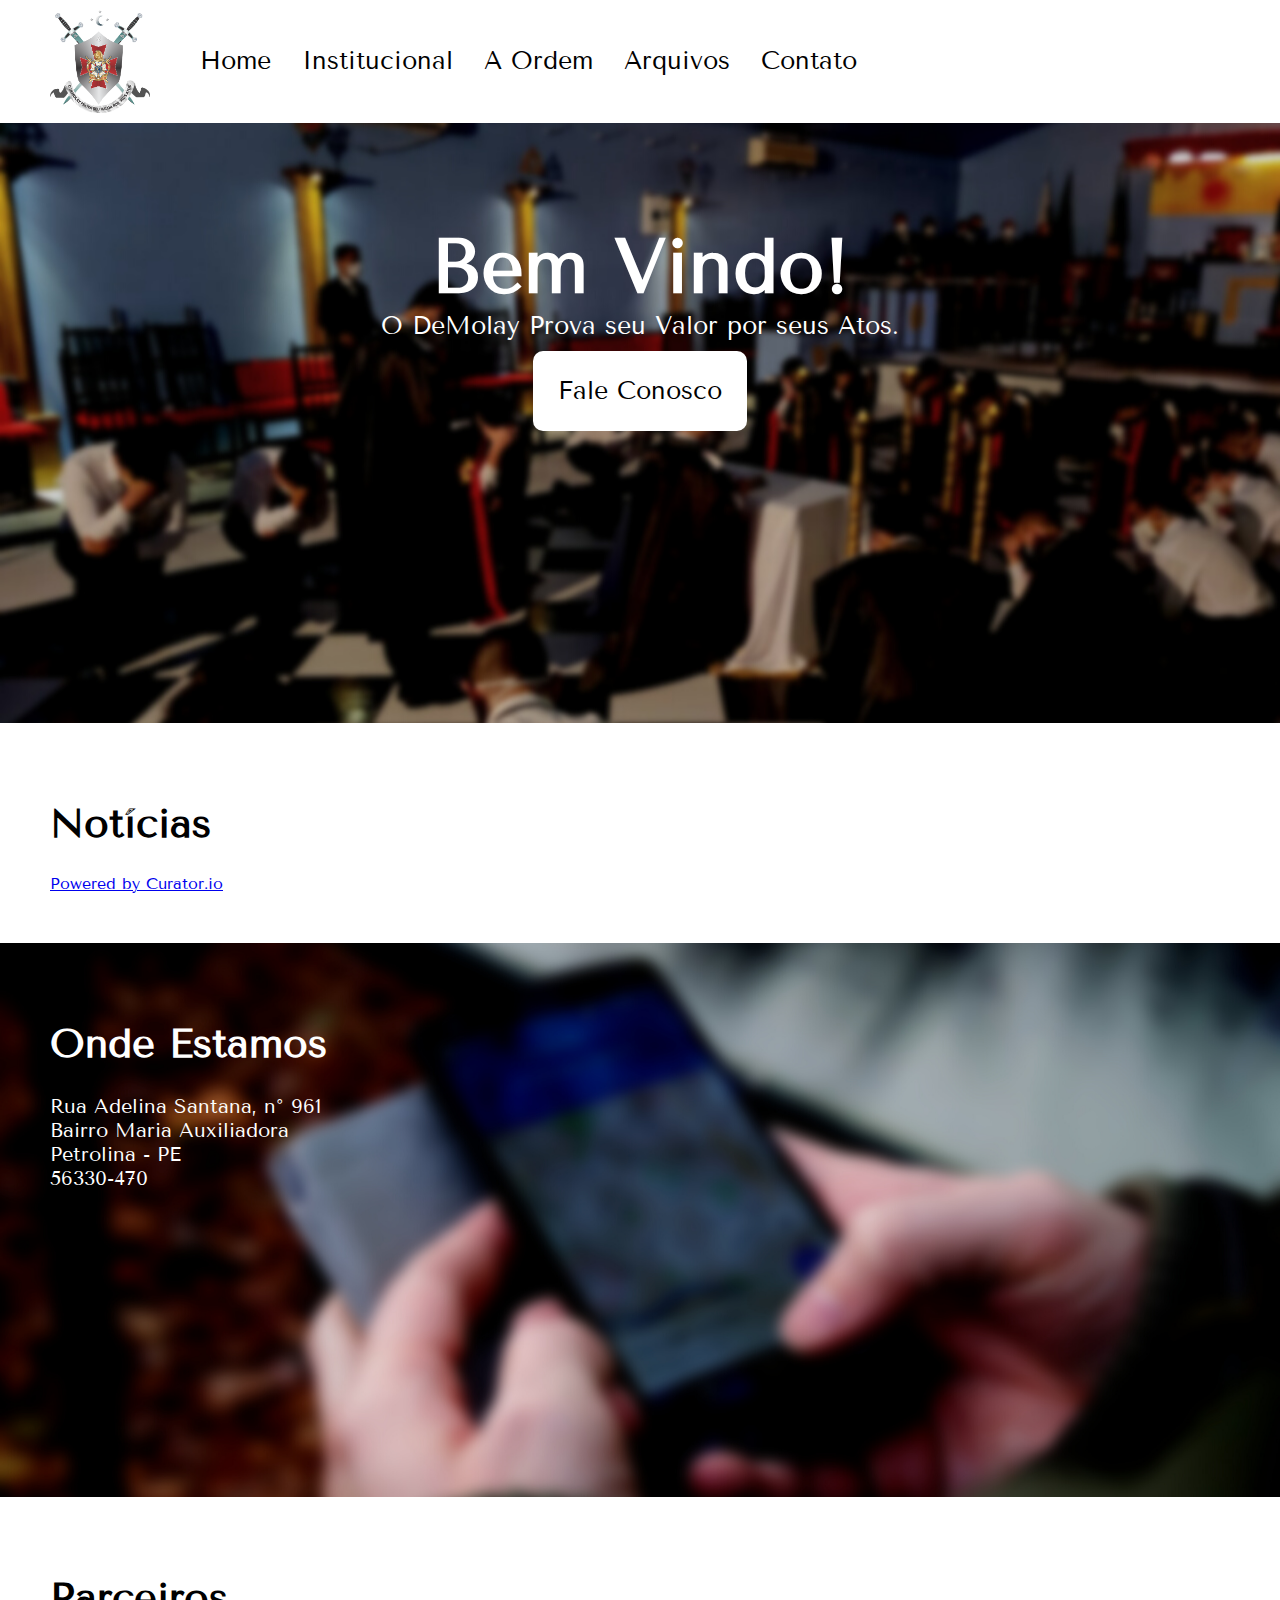
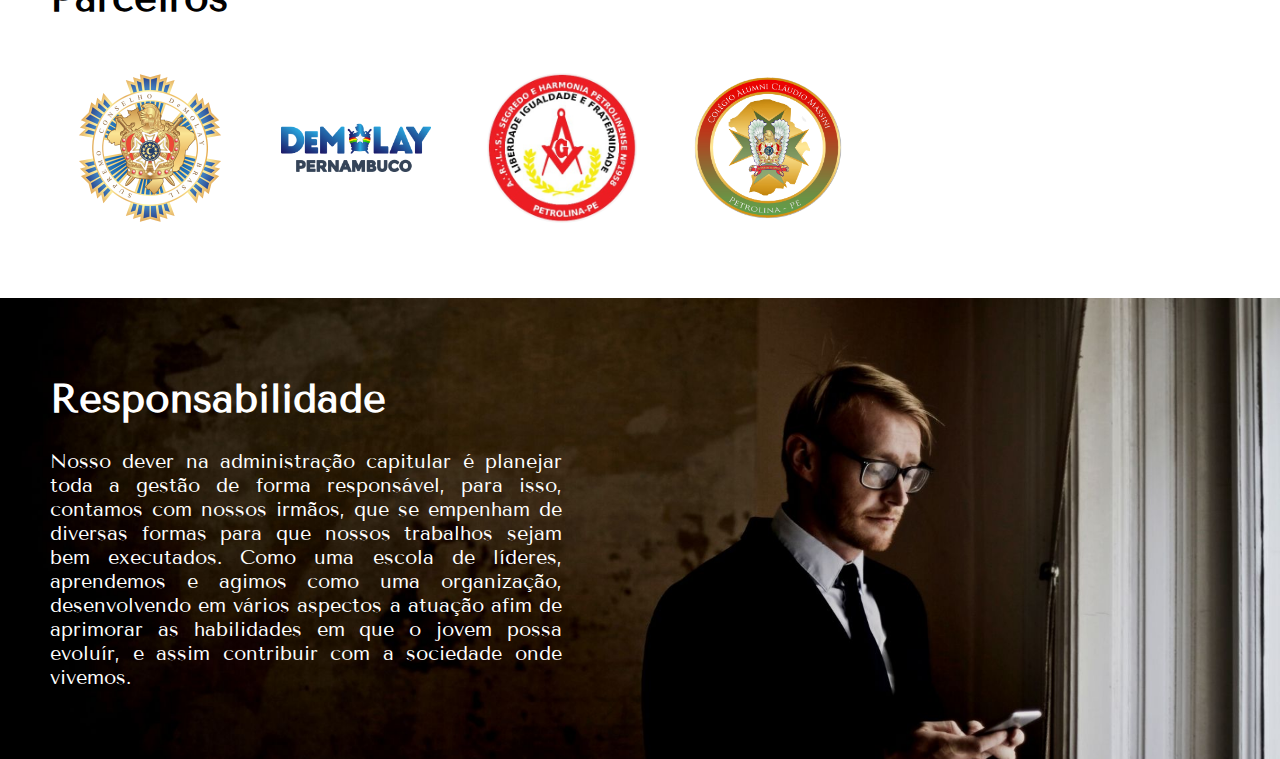
==== commit 7bf624be: "adicionando projeto do capitulo" ====
--- a/index.html
+++ b/index.html
@@ -1,91 +1,82 @@
-<!DOCTYPE HTML>
-<!--
-	Identity by HTML5 UP
-	html5up.net | @ajlkn
-	Free for personal and commercial use under the CCA 3.0 license (html5up.net/license)
--->
-<html>
-	<head>
-		<title>Identity by HTML5 UP</title>
-		<meta charset="utf-8" />
-		<meta name="viewport" content="width=device-width, initial-scale=1, user-scalable=no" />
-		<link rel="stylesheet" href="assets/css/main.css" />
-		<noscript><link rel="stylesheet" href="assets/css/noscript.css" /></noscript>
-	</head>
-	<body class="is-preload">
+<!DOCTYPE html>
+<html lang="en">
+  <head>
+    <meta charset="UTF-8">
+    <meta http-equiv="X-UA-Compatible" content="IE=edge">
+    <meta name="viewport" content="width=device-width, initial-scale=1.0">
+    <link rel="stylesheet" href="./css/index.css">
+    <title>Capítulo Guerreiros</title>
+    <link rel="shortcut icon" href="./img/favicon.ico" />
+    <script src="./js/init.js"></script>
+  </head>
+  <body>
+    <nav>
+      <img src="./img/logo.png">
+      <ul>
+        <li class="menu"><a href="">Home</a></li>
+        <li class="dropdown menu">
+          <a href="" class="dropbtn">Institucional</a>
+          <ul class="dropdown-content">
+            <li><a href="">Diretoria Executiva</a></li>
+            <li><a href="">Conselho Consultivo</a></li>
+            <li><a href="">Castelo</a></li>
+            <li><a href="">Colégio Alumni</a></li>
+            <li><a href="">Nossa História</a></li>
+          </ul>
+        </li>
+        <li class="menu"><a href="">A Ordem</a></li>
+        <li class="menu dropdown">
+          <a href=""  class="dropbtn">Arquivos</a>
+          <ul class="dropdown-content">
+            <li><a href="">Fotos</a></li>
+            <li><a href="">Documentos</a></li>
+          </ul>
+        </li>
+        <li class="menu"><a href="">Contato</a></li>
+      </ul>
+    </nav>
+      
+    <section class="welcome">
+      <h1>Bem Vindo!</h1>
+      <p>O DeMolay Prova seu Valor por seus Atos.</p>
+      <button>Fale Conosco</button>
+    </section>
 
-		<!-- Wrapper -->
-			<div id="wrapper">
-
-				<!-- Main -->
-					<section id="main">
-						<header>
-							<span class="avatar"><img src="images/foto.jpg" width="110px" alt="" /></span>
-							<h1>Matheus Luna</h1>
-							<p>Sistems Developer</p>
-						</header>
-						<!--
-						<hr />
-						<h2>Extra Stuff!</h2>
-						<form method="post" action="#">
-							<div class="fields">
-								<div class="field">
-									<input type="text" name="name" id="name" placeholder="Name" />
-								</div>
-								<div class="field">
-									<input type="email" name="email" id="email" placeholder="Email" />
-								</div>
-								<div class="field">
-									<select name="department" id="department">
-										<option value="">Department</option>
-										<option value="sales">Sales</option>
-										<option value="tech">Tech Support</option>
-										<option value="null">/dev/null</option>
-									</select>
-								</div>
-								<div class="field">
-									<textarea name="message" id="message" placeholder="Message" rows="4"></textarea>
-								</div>
-								<div class="field">
-									<input type="checkbox" id="human" name="human" /><label for="human">I'm a human</label>
-								</div>
-								<div class="field">
-									<label>But are you a robot?</label>
-									<input type="radio" id="robot_yes" name="robot" /><label for="robot_yes">Yes</label>
-									<input type="radio" id="robot_no" name="robot" /><label for="robot_no">No</label>
-								</div>
-							</div>
-							<ul class="actions special">
-								<li><a href="#" class="button">Get Started</a></li>
-							</ul>
-						</form>
-						<hr />
-						-->
-						<footer>
-							<ul class="icons">
-								<li><a href="https://www.linkedin.com/in/matheus-moreira-luna-b64177145/" target="_blank" class="fa-linkedin">Linkedin</a></li>
-								<li><a href="https://www.instagram.com/matheusmoreiraluna/" target="_blank" class="fa-instagram">Instagram</a></li>
-								<li><a href="https://www.facebook.com/matheus.moreiraluna.1" target="_blank" class="fa-facebook">Facebook</a></li>
-							</ul>
-						</footer>
-					</section>
-
-				<!-- Footer -->
-					<footer id="footer">
-						<ul class="copyright">
-							<li>&copy; Matheus Luna</li><li>Design: <a href="http://html5up.net">HTML5 UP</a></li>
-						</ul>
-					</footer>
-
-			</div>
-
-		<!-- Scripts -->
-			<script>
-				if ('addEventListener' in window) {
-					window.addEventListener('load', function() { document.body.className = document.body.className.replace(/\bis-preload\b/, ''); });
-					document.body.className += (navigator.userAgent.match(/(MSIE|rv:11\.0)/) ? ' is-ie' : '');
-				}
-			</script>
-
-	</body>
-</html>
+    <section class="notices">
+      <h1>Notícias</h1>
+      <div id="curator-feed-default-feed-layout"><a href="https://curator.io" target="_blank" class="crt-logo crt-tag">Powered by Curator.io</a></div>
+    </section>
+    <section class="where">
+      <div class="text">
+        <h1>Onde Estamos</h1>
+        <span>Rua Adelina Santana, n° 961</span><br>
+        <span>Bairro Maria Auxiliadora</span><br>
+        <span>Petrolina - PE</span><br>
+        <span>56330-470</span>
+      </div>
+      <div class="map">
+        <iframe src="https://www.google.com/maps/embed?pb=!1m14!1m8!1m3!1d1391.7304299188463!2d-40.499305760526!3d-9.38553283790327!3m2!1i1024!2i768!4f13.1!3m3!1m2!1s0x0%3A0x8f46f3511df5e4c7!2sCap%C3%ADtulo%20Guerreiros%20n%C2%BA%20490%20da%20Ordem%20DeMolay%20-%20SCDB!5e0!3m2!1spt-BR!2sbr!4v1637611248163!5m2!1spt-BR!2sbr" width="100%" height="450" style="border:0;" allowfullscreen="" loading="lazy"></iframe>
+      </div>
+    </section>
+    <section class="payment">
+      
+    </section>
+    <section class="friends">
+      <h1>Parceiros</h1>
+      <img src="./img/scdb.png" alt="">
+      <img src="./img/demolaype.png" alt="">
+      <img src="./img/loja.jpeg" class="loja">
+      <img src="./img/Alumni Cláudio Massini.png" alt="">
+    </section>
+    <section class="reponsability">
+      <div class="text-30">
+        <h1>Responsabilidade</h1>
+      <p>Nosso dever na administração capitular é planejar toda a gestão de forma responsável, para isso, contamos com nossos irmãos, que se empenham de diversas formas para que nossos trabalhos sejam bem executados. Como uma escola de líderes, aprendemos e agimos como uma organização, desenvolvendo em vários aspectos a atuação afim de aprimorar as habilidades em que o jovem possa evoluír, e assim contribuir com a sociedade onde vivemos.</p>
+      </div>
+    </section>
+    
+    <footer>
+      
+    </footer>
+  </body>
+</html>--- a/css/index.css
+++ b/css/index.css
@@ -0,0 +1,178 @@
+@import url('https://fonts.googleapis.com/css2?family=Open+Sans:ital,wght@0,300;0,400;0,500;0,600;0,700;0,800;1,300;1,400;1,500;1,600;1,700;1,800&family=Tenor+Sans&display=swap');
+
+body {
+  font-family: 'Tenor Sans';
+  margin: 0;
+  padding: 0;
+  background: gray;
+}
+
+nav {
+  display: inline-flex;
+  background: white;
+  width: 100%;
+}
+
+nav img {
+  width: 100px;
+  margin: 10px;
+  margin-left: 50px;
+}
+
+.menu{
+  display: inline-block;
+  margin-right: 25px;
+  padding-top: 30px;
+}
+
+nav ul li a {
+  text-decoration: none;
+  color: black;
+  font-size: 25px;
+}
+
+.welcome {
+  background: url('../img/banner.png');
+  background-size: cover;
+  text-align: center;
+  height: 400px;
+  padding-top: 100px;
+  padding-bottom: 100px;
+}
+
+.welcome h1 {
+  font-size: 75px;
+  color: white;
+  padding: 0;
+  margin: 0;
+}
+
+.welcome p {
+  color: white;
+  font-size: 25px;
+  padding: 0;
+  margin: 0;
+}
+
+.welcome button {
+  background: white;
+  border-radius: 10px;
+  margin: 10px;
+  padding: 25px;
+
+  border: none;
+  font-family: 'Tenor Sans';
+  font-size: 25px;
+}
+
+.notices {
+  background: white;
+  padding: 50px;
+}
+
+.notices h1 {
+  font-size: 40px;
+}
+
+.notices ul li{
+  display: inline-block;
+
+}
+
+.card {
+  background: cadetblue;
+  width: 250px;
+}
+
+.where {
+  display: inline-flex;
+  background: url('../img/localizacao.png');
+  background-size: cover;
+  width: 100%;
+  color: white;
+}
+
+iframe {
+  border-radius: 10px;
+}
+
+.text {
+  width: 50%;
+  padding: 50px;
+}
+
+.text h1{
+  font-size: 40px;
+}
+
+.text span {
+  font-size: 20px;
+}
+
+.map{
+  width: 50%;
+  padding: 50px;
+}
+
+.friends {
+  padding: 50px;
+  background: white;
+}
+
+.friends h1{
+  font-size: 40px;
+}
+
+.friends img {
+  margin: 25px;
+  width: 150px;
+  vertical-align: middle;
+}
+
+.dropdown-content {
+  display: none;
+  position: absolute;
+  background-color: white;
+  min-width: 160px;
+  box-shadow: 0px 8px 16px 0px rgba(0,0,0,0.2);
+  z-index: 1;
+  list-style-type: none;
+}
+.dropdown:hover .dropdown-content {
+  display: block;
+}
+
+.dropdown-content {
+  padding: 25px;
+}
+
+.dropdown-content li a {
+  font-size: 20px;
+}
+
+.loja {
+  border-radius: 50%;
+}
+
+.reponsability {
+  background: url('../img/responsabilidade.jpg');
+  background-size: cover;
+  width: 100%;
+  background-position: center;
+  color: white;
+}
+
+.text-30 {
+  width: 40%;
+  padding: 50px;
+  text-align: justify;
+}
+.text-30 h1{
+  font-size: 40px;
+}
+
+.text-30 p {
+  font-size: 20px;
+  
+}
+
